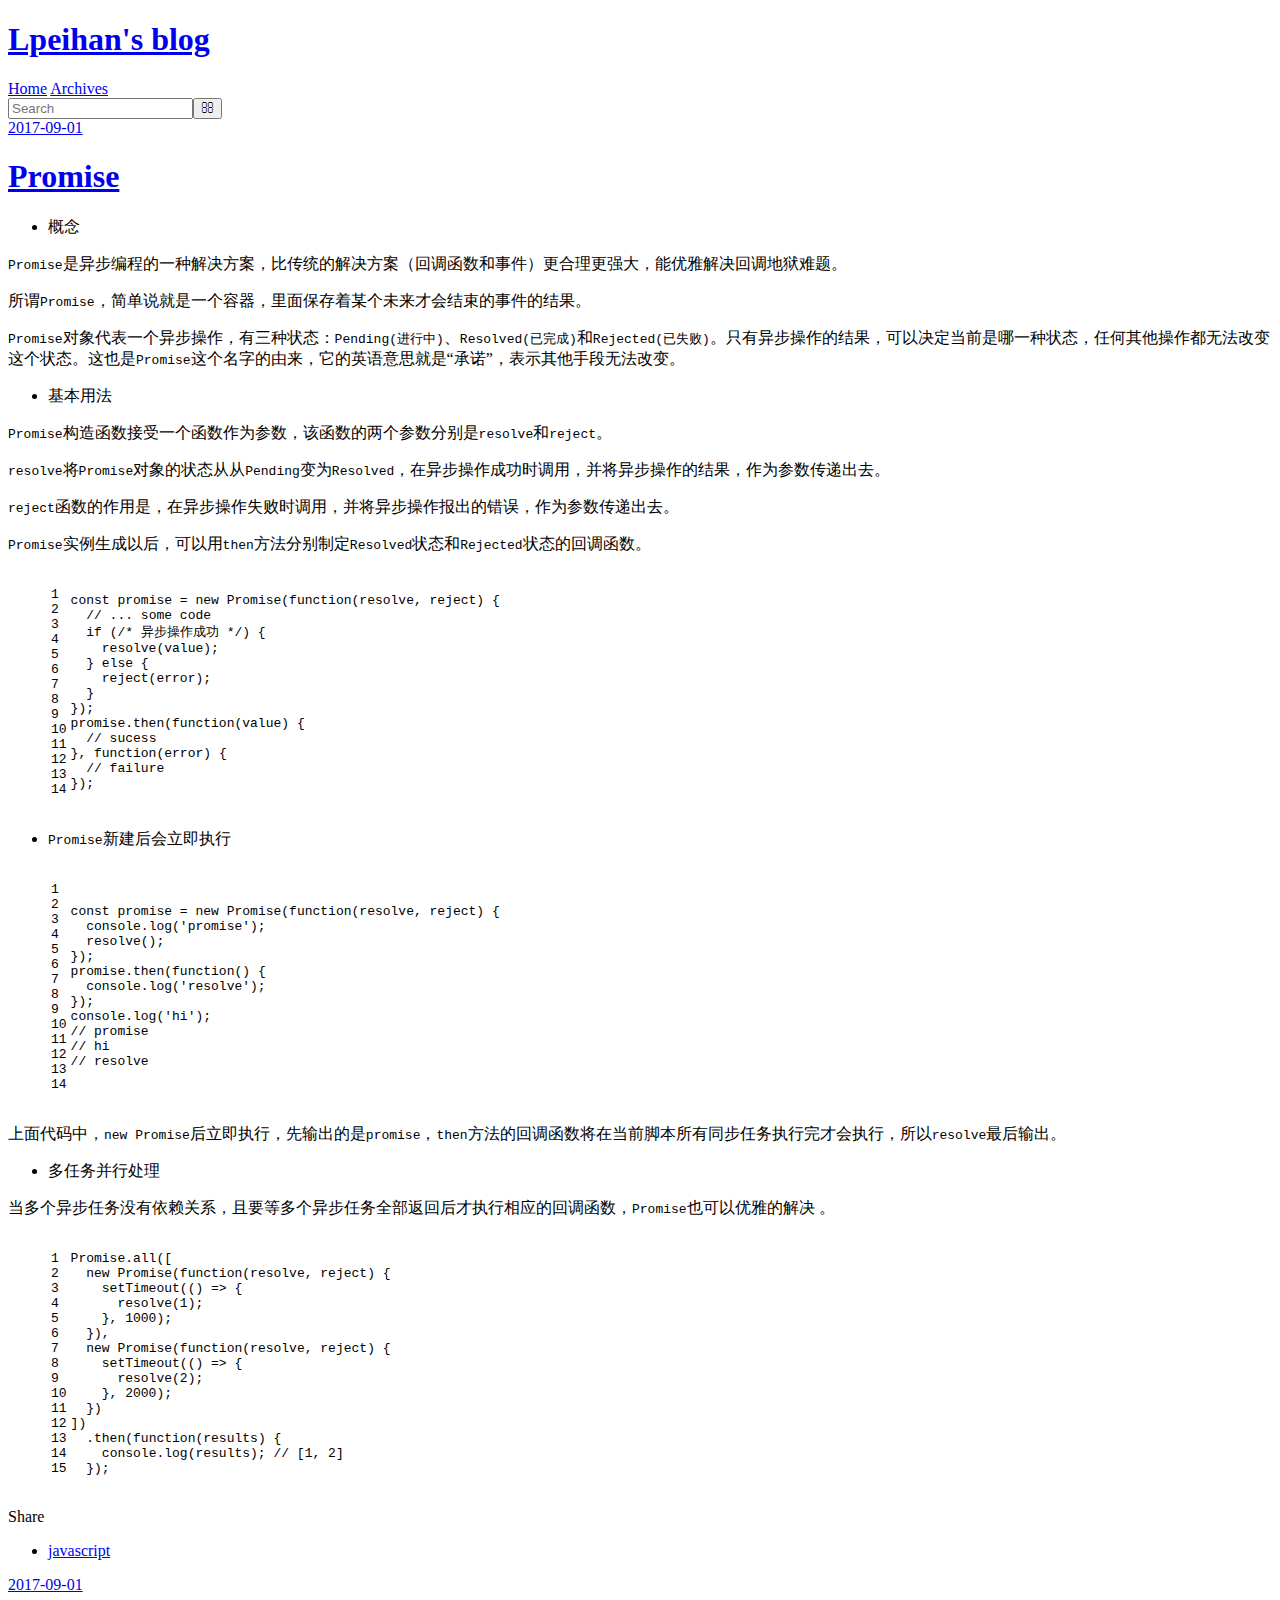
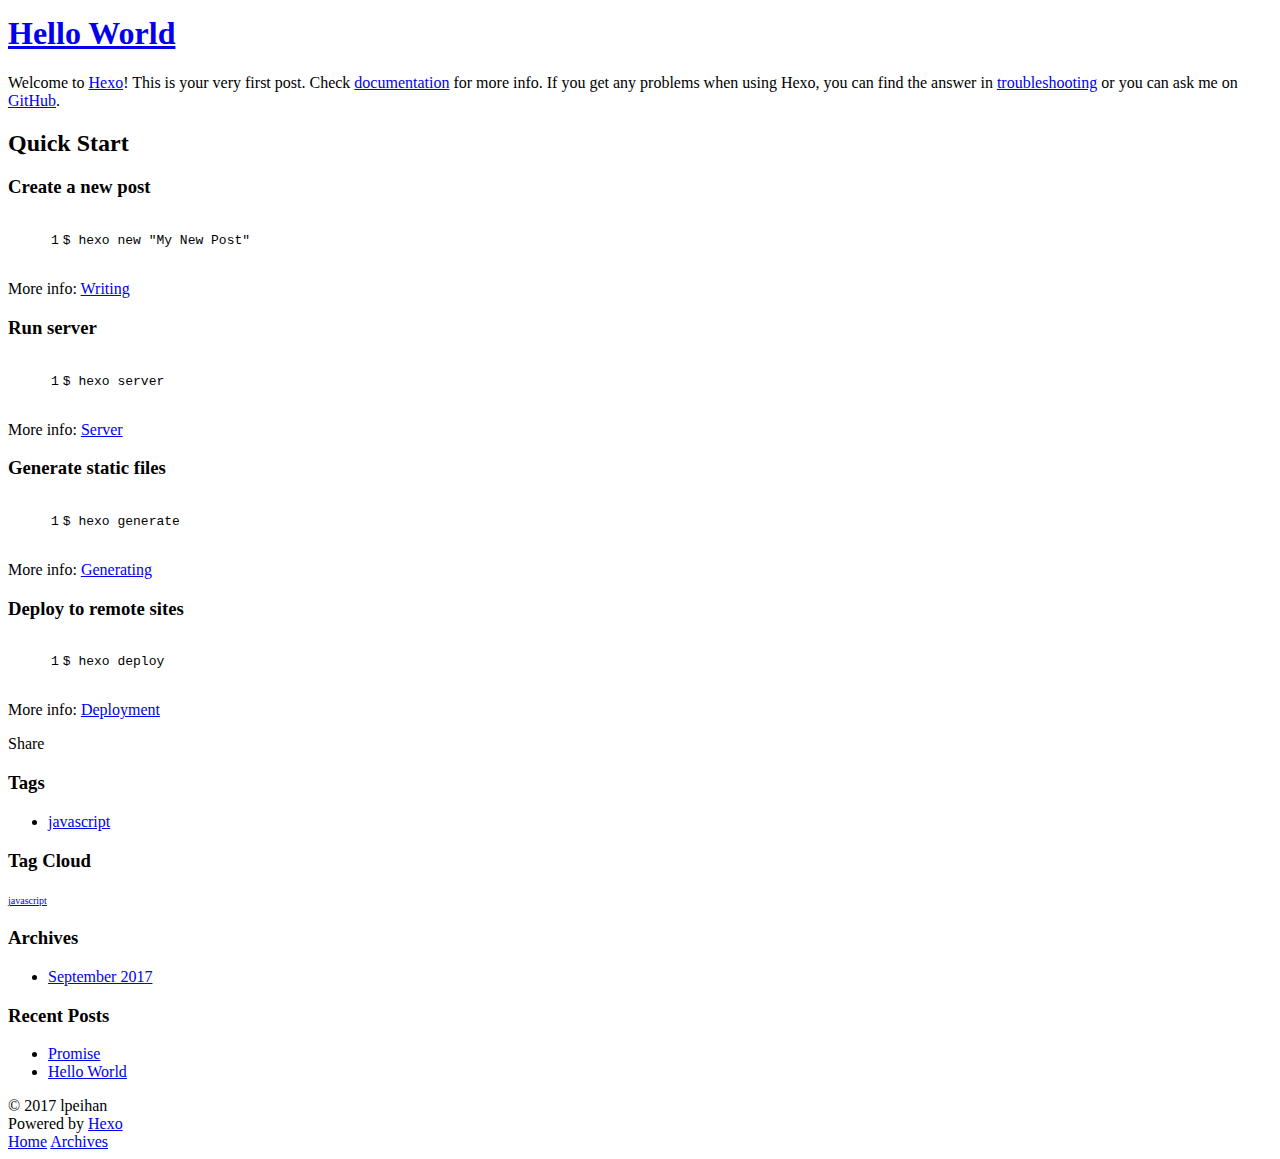
==== index.html @ 8b5da682 "Site updated: 2017-09-01 10:04:46" ====
<!DOCTYPE html>
<html>
<head>
  <meta charset="utf-8">
  
  <title>Lpeihan&#39;s blog</title>
  <meta name="viewport" content="width=device-width, initial-scale=1, maximum-scale=1">
  <meta property="og:type" content="website">
<meta property="og:title" content="Lpeihan&#39;s blog">
<meta property="og:url" content="http://lpeihan.top/index.html">
<meta property="og:site_name" content="Lpeihan&#39;s blog">
<meta name="twitter:card" content="summary">
<meta name="twitter:title" content="Lpeihan&#39;s blog">
  
    <link rel="alternate" href="/atom.xml" title="Lpeihan&#39;s blog" type="application/atom+xml">
  
  
    <link rel="icon" href="/favicon.png">
  
  
    <link href="//fonts.googleapis.com/css?family=Source+Code+Pro" rel="stylesheet" type="text/css">
  
  <link rel="stylesheet" href="/css/style.css">
  

</head>

<body>
  <div id="container">
    <div id="wrap">
      <header id="header">
  <div id="banner"></div>
  <div id="header-outer" class="outer">
    <div id="header-title" class="inner">
      <h1 id="logo-wrap">
        <a href="/" id="logo">Lpeihan&#39;s blog</a>
      </h1>
      
    </div>
    <div id="header-inner" class="inner">
      <nav id="main-nav">
        <a id="main-nav-toggle" class="nav-icon"></a>
        
          <a class="main-nav-link" href="/">Home</a>
        
          <a class="main-nav-link" href="/archives">Archives</a>
        
      </nav>
      <nav id="sub-nav">
        
          <a id="nav-rss-link" class="nav-icon" href="/atom.xml" title="RSS Feed"></a>
        
        <a id="nav-search-btn" class="nav-icon" title="Search"></a>
      </nav>
      <div id="search-form-wrap">
        <form action="//google.com/search" method="get" accept-charset="UTF-8" class="search-form"><input type="search" name="q" class="search-form-input" placeholder="Search"><button type="submit" class="search-form-submit">&#xF002;</button><input type="hidden" name="sitesearch" value="http://lpeihan.top"></form>
      </div>
    </div>
  </div>
</header>
      <div class="outer">
        <section id="main">
  
    <article id="post-Promise" class="article article-type-post" itemscope itemprop="blogPost">
  <div class="article-meta">
    <a href="/2017/09/01/Promise/" class="article-date">
  <time datetime="2017-09-01T01:51:34.000Z" itemprop="datePublished">2017-09-01</time>
</a>
    
  </div>
  <div class="article-inner">
    
    
      <header class="article-header">
        
  
    <h1 itemprop="name">
      <a class="article-title" href="/2017/09/01/Promise/">Promise</a>
    </h1>
  

      </header>
    
    <div class="article-entry" itemprop="articleBody">
      
        <ul>
<li>概念</li>
</ul>
<p><code>Promise</code>是异步编程的一种解决方案，比传统的解决方案（回调函数和事件）更合理更强大，能优雅解决回调地狱难题。</p>
<p>所谓<code>Promise</code>，简单说就是一个容器，里面保存着某个未来才会结束的事件的结果。</p>
<p><code>Promise</code>对象代表一个异步操作，有三种状态：<code>Pending(进行中)</code>、<code>Resolved(已完成)</code>和<code>Rejected(已失败)</code>。只有异步操作的结果，可以决定当前是哪一种状态，任何其他操作都无法改变这个状态。这也是<code>Promise</code>这个名字的由来，它的英语意思就是“承诺”，表示其他手段无法改变。 </p>
<ul>
<li>基本用法</li>
</ul>
<p><code>Promise</code>构造函数接受一个函数作为参数，该函数的两个参数分别是<code>resolve</code>和<code>reject</code>。</p>
<p><code>resolve</code>将<code>Promise</code>对象的状态从从<code>Pending</code>变为<code>Resolved</code>，在异步操作成功时调用，并将异步操作的结果，作为参数传递出去。</p>
<p><code>reject</code>函数的作用是，在异步操作失败时调用，并将异步操作报出的错误，作为参数传递出去。</p>
<p><code>Promise</code>实例生成以后，可以用<code>then</code>方法分别制定<code>Resolved</code>状态和<code>Rejected</code>状态的回调函数。</p>
<figure class="highlight javascript"><table><tr><td class="gutter"><pre><div class="line">1</div><div class="line">2</div><div class="line">3</div><div class="line">4</div><div class="line">5</div><div class="line">6</div><div class="line">7</div><div class="line">8</div><div class="line">9</div><div class="line">10</div><div class="line">11</div><div class="line">12</div><div class="line">13</div><div class="line">14</div></pre></td><td class="code"><pre><div class="line"><span class="keyword">const</span> promise = <span class="keyword">new</span> <span class="built_in">Promise</span>(<span class="function"><span class="keyword">function</span>(<span class="params">resolve, reject</span>) </span>&#123;</div><div class="line">  <span class="comment">// ... some code</span></div><div class="line">  <span class="keyword">if</span> (<span class="comment">/* 异步操作成功 */</span>) &#123;</div><div class="line">    resolve(value);</div><div class="line">  &#125; <span class="keyword">else</span> &#123;</div><div class="line">    reject(error);</div><div class="line">  &#125;</div><div class="line">&#125;);</div><div class="line"></div><div class="line">promise.then(<span class="function"><span class="keyword">function</span>(<span class="params">value</span>) </span>&#123;</div><div class="line">  <span class="comment">// sucess</span></div><div class="line">&#125;, <span class="function"><span class="keyword">function</span>(<span class="params">error</span>) </span>&#123;</div><div class="line">  <span class="comment">// failure</span></div><div class="line">&#125;);</div></pre></td></tr></table></figure>
<ul>
<li><code>Promise</code>新建后会立即执行</li>
</ul>
<figure class="highlight javascript"><table><tr><td class="gutter"><pre><div class="line">1</div><div class="line">2</div><div class="line">3</div><div class="line">4</div><div class="line">5</div><div class="line">6</div><div class="line">7</div><div class="line">8</div><div class="line">9</div><div class="line">10</div><div class="line">11</div><div class="line">12</div><div class="line">13</div><div class="line">14</div></pre></td><td class="code"><pre><div class="line"><span class="keyword">const</span> promise = <span class="keyword">new</span> <span class="built_in">Promise</span>(<span class="function"><span class="keyword">function</span>(<span class="params">resolve, reject</span>) </span>&#123;</div><div class="line">  <span class="built_in">console</span>.log(<span class="string">'promise'</span>);</div><div class="line">  resolve();</div><div class="line">&#125;);</div><div class="line"></div><div class="line">promise.then(<span class="function"><span class="keyword">function</span>(<span class="params"></span>) </span>&#123;</div><div class="line">  <span class="built_in">console</span>.log(<span class="string">'resolve'</span>);</div><div class="line">&#125;);</div><div class="line"></div><div class="line"><span class="built_in">console</span>.log(<span class="string">'hi'</span>);</div><div class="line"></div><div class="line"><span class="comment">// promise</span></div><div class="line"><span class="comment">// hi</span></div><div class="line"><span class="comment">// resolve</span></div></pre></td></tr></table></figure>
<p>上面代码中，<code>new Promise</code>后立即执行，先输出的是<code>promise</code>，<code>then</code>方法的回调函数将在当前脚本所有同步任务执行完才会执行，所以<code>resolve</code>最后输出。</p>
<ul>
<li>多任务并行处理</li>
</ul>
<p>当多个异步任务没有依赖关系，且要等多个异步任务全部返回后才执行相应的回调函数，<code>Promise</code>也可以优雅的解决 。</p>
<figure class="highlight javascript"><table><tr><td class="gutter"><pre><div class="line">1</div><div class="line">2</div><div class="line">3</div><div class="line">4</div><div class="line">5</div><div class="line">6</div><div class="line">7</div><div class="line">8</div><div class="line">9</div><div class="line">10</div><div class="line">11</div><div class="line">12</div><div class="line">13</div><div class="line">14</div><div class="line">15</div></pre></td><td class="code"><pre><div class="line"><span class="built_in">Promise</span>.all([</div><div class="line">  <span class="keyword">new</span> <span class="built_in">Promise</span>(<span class="function"><span class="keyword">function</span>(<span class="params">resolve, reject</span>) </span>&#123;</div><div class="line">    setTimeout(<span class="function"><span class="params">()</span> =&gt;</span> &#123;</div><div class="line">      resolve(<span class="number">1</span>);</div><div class="line">    &#125;, <span class="number">1000</span>);</div><div class="line">  &#125;),</div><div class="line">  <span class="keyword">new</span> <span class="built_in">Promise</span>(<span class="function"><span class="keyword">function</span>(<span class="params">resolve, reject</span>) </span>&#123;</div><div class="line">    setTimeout(<span class="function"><span class="params">()</span> =&gt;</span> &#123;</div><div class="line">      resolve(<span class="number">2</span>);</div><div class="line">    &#125;, <span class="number">2000</span>);</div><div class="line">  &#125;)</div><div class="line">])</div><div class="line">  .then(<span class="function"><span class="keyword">function</span>(<span class="params">results</span>) </span>&#123;</div><div class="line">    <span class="built_in">console</span>.log(results); <span class="comment">// [1, 2]</span></div><div class="line">  &#125;);</div></pre></td></tr></table></figure>

      
    </div>
    <footer class="article-footer">
      <a data-url="http://lpeihan.top/2017/09/01/Promise/" data-id="cj718l3vj0000c8vjpnjjndid" class="article-share-link">Share</a>
      
      
  <ul class="article-tag-list"><li class="article-tag-list-item"><a class="article-tag-list-link" href="/tags/javascript/">javascript</a></li></ul>

    </footer>
  </div>
  
</article>


  
    <article id="post-hello-world" class="article article-type-post" itemscope itemprop="blogPost">
  <div class="article-meta">
    <a href="/2017/09/01/hello-world/" class="article-date">
  <time datetime="2017-09-01T01:36:19.584Z" itemprop="datePublished">2017-09-01</time>
</a>
    
  </div>
  <div class="article-inner">
    
    
      <header class="article-header">
        
  
    <h1 itemprop="name">
      <a class="article-title" href="/2017/09/01/hello-world/">Hello World</a>
    </h1>
  

      </header>
    
    <div class="article-entry" itemprop="articleBody">
      
        <p>Welcome to <a href="https://hexo.io/" target="_blank" rel="external">Hexo</a>! This is your very first post. Check <a href="https://hexo.io/docs/" target="_blank" rel="external">documentation</a> for more info. If you get any problems when using Hexo, you can find the answer in <a href="https://hexo.io/docs/troubleshooting.html" target="_blank" rel="external">troubleshooting</a> or you can ask me on <a href="https://github.com/hexojs/hexo/issues" target="_blank" rel="external">GitHub</a>.</p>
<h2 id="Quick-Start"><a href="#Quick-Start" class="headerlink" title="Quick Start"></a>Quick Start</h2><h3 id="Create-a-new-post"><a href="#Create-a-new-post" class="headerlink" title="Create a new post"></a>Create a new post</h3><figure class="highlight bash"><table><tr><td class="gutter"><pre><div class="line">1</div></pre></td><td class="code"><pre><div class="line">$ hexo new <span class="string">"My New Post"</span></div></pre></td></tr></table></figure>
<p>More info: <a href="https://hexo.io/docs/writing.html" target="_blank" rel="external">Writing</a></p>
<h3 id="Run-server"><a href="#Run-server" class="headerlink" title="Run server"></a>Run server</h3><figure class="highlight bash"><table><tr><td class="gutter"><pre><div class="line">1</div></pre></td><td class="code"><pre><div class="line">$ hexo server</div></pre></td></tr></table></figure>
<p>More info: <a href="https://hexo.io/docs/server.html" target="_blank" rel="external">Server</a></p>
<h3 id="Generate-static-files"><a href="#Generate-static-files" class="headerlink" title="Generate static files"></a>Generate static files</h3><figure class="highlight bash"><table><tr><td class="gutter"><pre><div class="line">1</div></pre></td><td class="code"><pre><div class="line">$ hexo generate</div></pre></td></tr></table></figure>
<p>More info: <a href="https://hexo.io/docs/generating.html" target="_blank" rel="external">Generating</a></p>
<h3 id="Deploy-to-remote-sites"><a href="#Deploy-to-remote-sites" class="headerlink" title="Deploy to remote sites"></a>Deploy to remote sites</h3><figure class="highlight bash"><table><tr><td class="gutter"><pre><div class="line">1</div></pre></td><td class="code"><pre><div class="line">$ hexo deploy</div></pre></td></tr></table></figure>
<p>More info: <a href="https://hexo.io/docs/deployment.html" target="_blank" rel="external">Deployment</a></p>

      
    </div>
    <footer class="article-footer">
      <a data-url="http://lpeihan.top/2017/09/01/hello-world/" data-id="cj718l3vr0001c8vjlvtjrugl" class="article-share-link">Share</a>
      
      
    </footer>
  </div>
  
</article>


  

</section>
        
          <aside id="sidebar">
  
    

  
    
  <div class="widget-wrap">
    <h3 class="widget-title">Tags</h3>
    <div class="widget">
      <ul class="tag-list"><li class="tag-list-item"><a class="tag-list-link" href="/tags/javascript/">javascript</a></li></ul>
    </div>
  </div>


  
    
  <div class="widget-wrap">
    <h3 class="widget-title">Tag Cloud</h3>
    <div class="widget tagcloud">
      <a href="/tags/javascript/" style="font-size: 10px;">javascript</a>
    </div>
  </div>

  
    
  <div class="widget-wrap">
    <h3 class="widget-title">Archives</h3>
    <div class="widget">
      <ul class="archive-list"><li class="archive-list-item"><a class="archive-list-link" href="/archives/2017/09/">September 2017</a></li></ul>
    </div>
  </div>


  
    
  <div class="widget-wrap">
    <h3 class="widget-title">Recent Posts</h3>
    <div class="widget">
      <ul>
        
          <li>
            <a href="/2017/09/01/Promise/">Promise</a>
          </li>
        
          <li>
            <a href="/2017/09/01/hello-world/">Hello World</a>
          </li>
        
      </ul>
    </div>
  </div>

  
</aside>
        
      </div>
      <footer id="footer">
  
  <div class="outer">
    <div id="footer-info" class="inner">
      &copy; 2017 lpeihan<br>
      Powered by <a href="http://hexo.io/" target="_blank">Hexo</a>
    </div>
  </div>
</footer>
    </div>
    <nav id="mobile-nav">
  
    <a href="/" class="mobile-nav-link">Home</a>
  
    <a href="/archives" class="mobile-nav-link">Archives</a>
  
</nav>
    

<script src="//ajax.googleapis.com/ajax/libs/jquery/2.0.3/jquery.min.js"></script>


  <link rel="stylesheet" href="/fancybox/jquery.fancybox.css">
  <script src="/fancybox/jquery.fancybox.pack.js"></script>


<script src="/js/script.js"></script>

  </div>
</body>
</html>
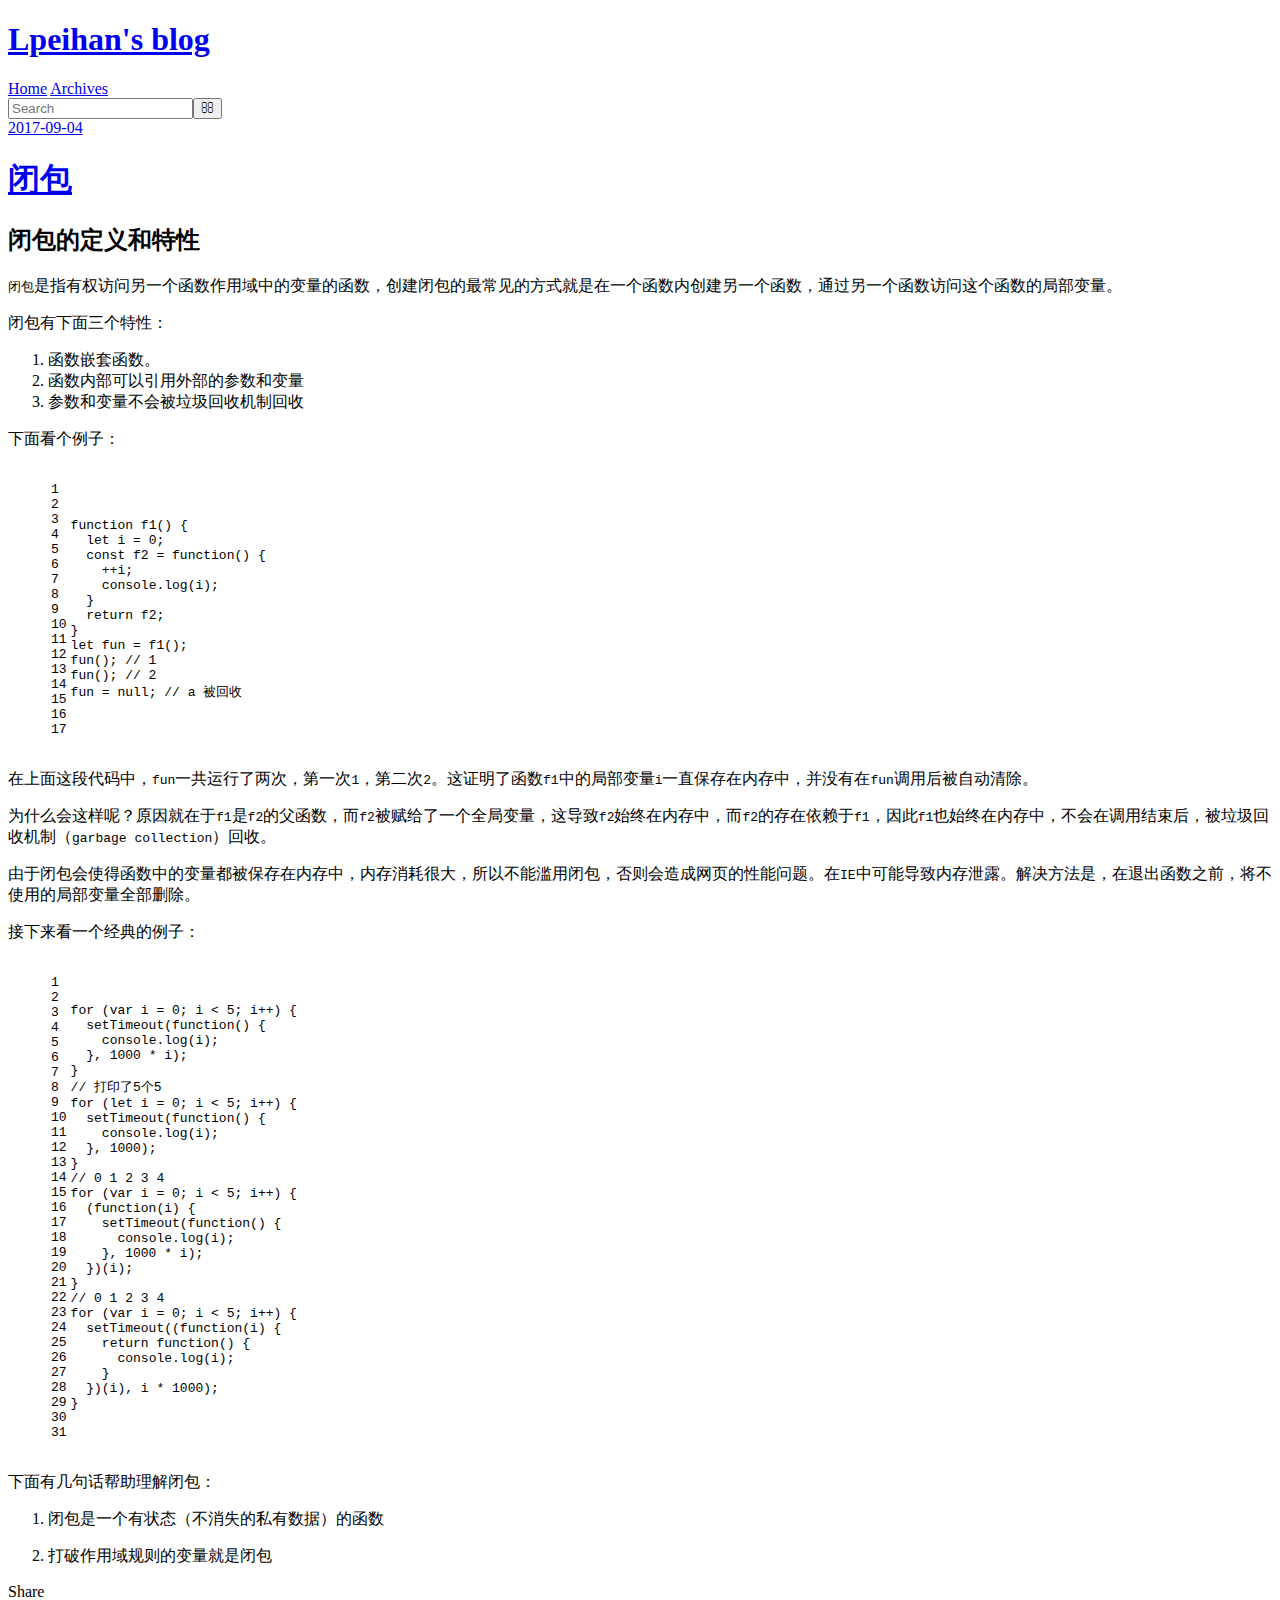
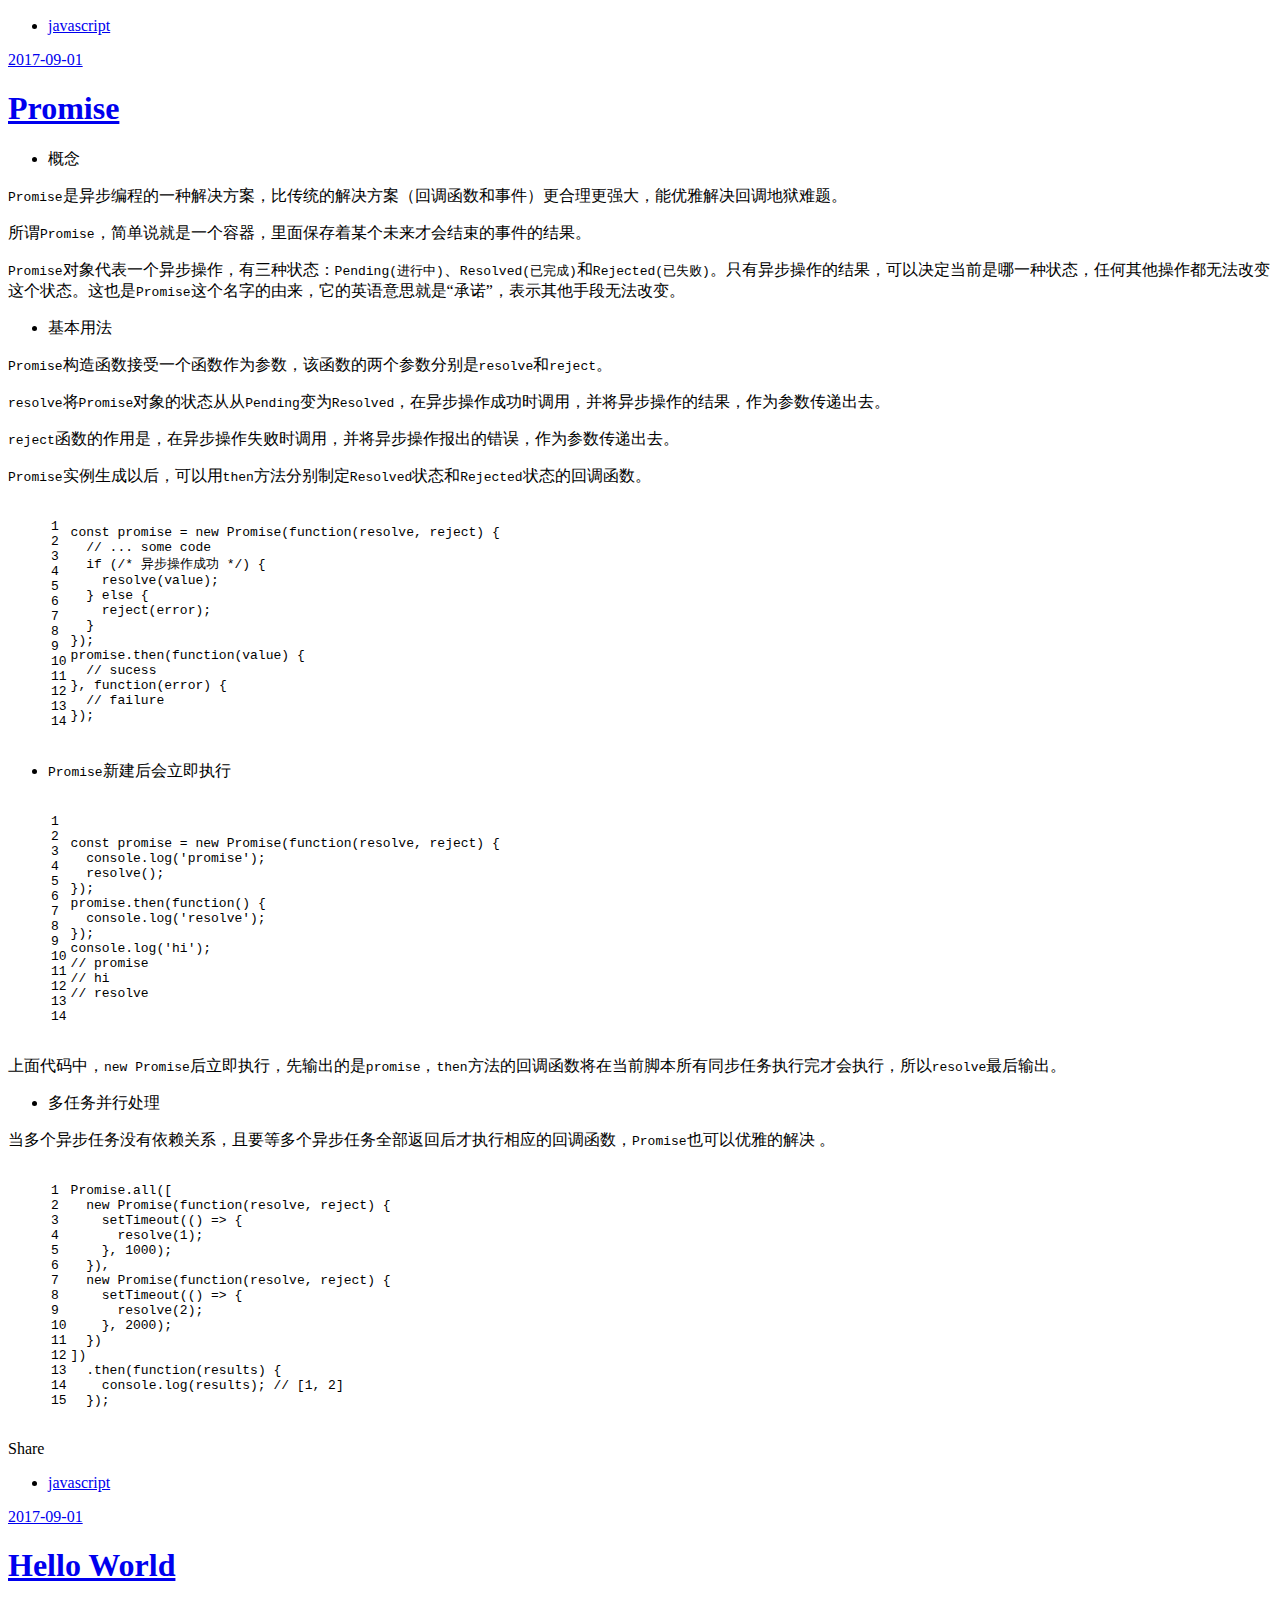
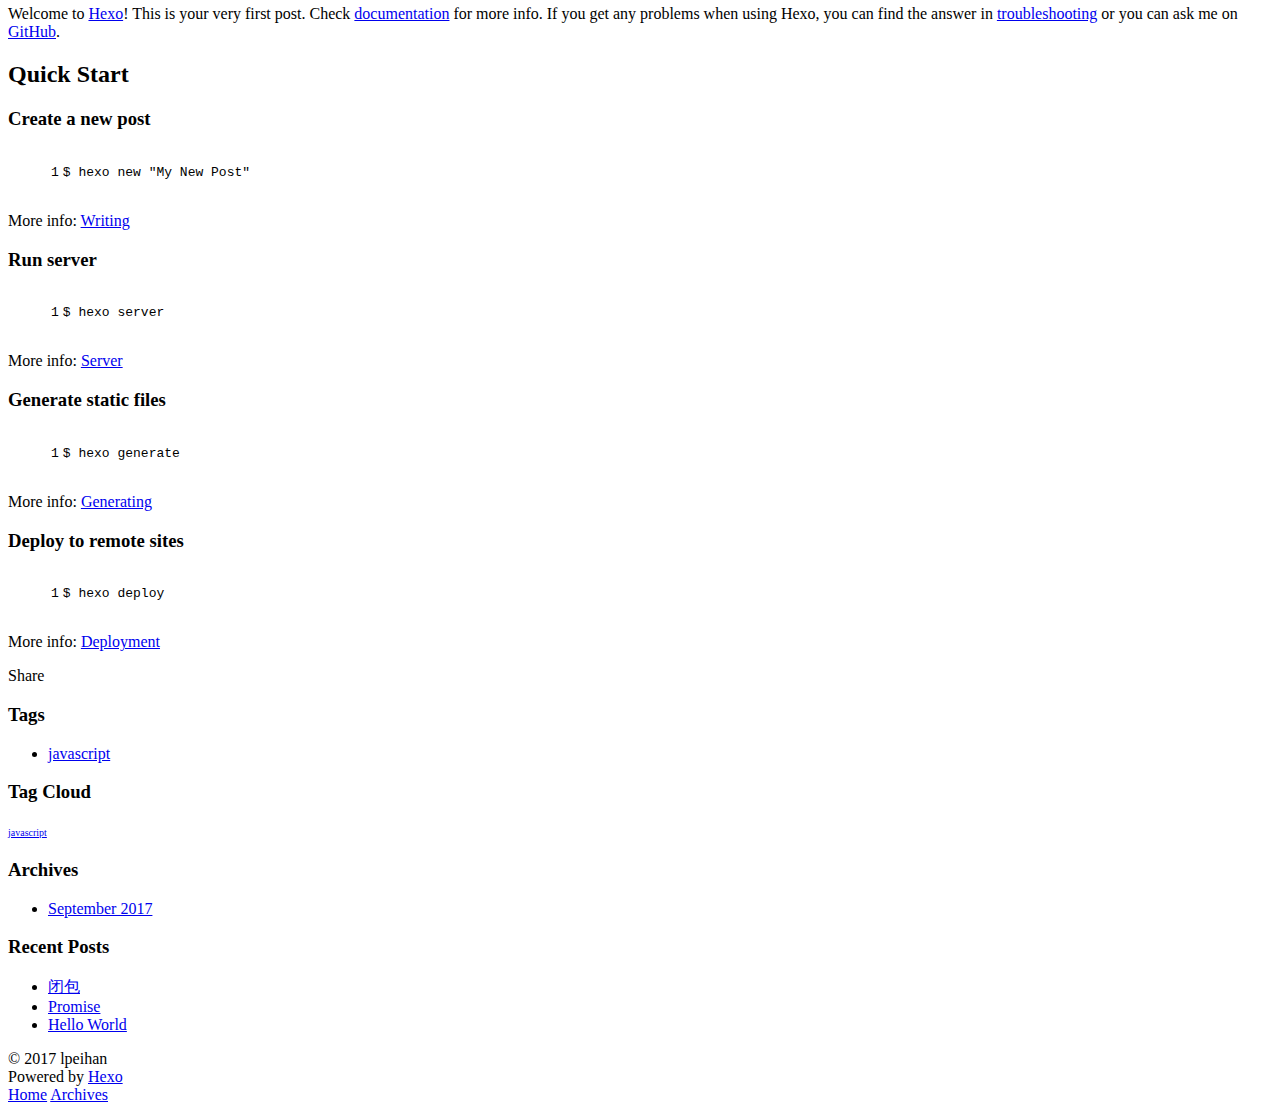
==== commit 555ebff2: "Site updated: 2017-09-04 23:09:39" ====
--- a/index.html
+++ b/index.html
@@ -60,6 +60,65 @@
 </header>
       <div class="outer">
         <section id="main">
+  
+    <article id="post-闭包" class="article article-type-post" itemscope itemprop="blogPost">
+  <div class="article-meta">
+    <a href="/2017/09/04/闭包/" class="article-date">
+  <time datetime="2017-09-04T15:07:13.000Z" itemprop="datePublished">2017-09-04</time>
+</a>
+    
+  </div>
+  <div class="article-inner">
+    
+    
+      <header class="article-header">
+        
+  
+    <h1 itemprop="name">
+      <a class="article-title" href="/2017/09/04/闭包/">闭包</a>
+    </h1>
+  
+
+      </header>
+    
+    <div class="article-entry" itemprop="articleBody">
+      
+        <h2 id="闭包的定义和特性"><a href="#闭包的定义和特性" class="headerlink" title="闭包的定义和特性"></a>闭包的定义和特性</h2><p><code>闭包</code>是指有权访问另一个函数作用域中的变量的函数，创建闭包的最常见的方式就是在一个函数内创建另一个函数，通过另一个函数访问这个函数的局部变量。</p>
+<p>闭包有下面三个特性：</p>
+<ol>
+<li>函数嵌套函数。</li>
+<li>函数内部可以引用外部的参数和变量</li>
+<li>参数和变量不会被垃圾回收机制回收</li>
+</ol>
+<p>下面看个例子：</p>
+<figure class="highlight javascript"><table><tr><td class="gutter"><pre><div class="line">1</div><div class="line">2</div><div class="line">3</div><div class="line">4</div><div class="line">5</div><div class="line">6</div><div class="line">7</div><div class="line">8</div><div class="line">9</div><div class="line">10</div><div class="line">11</div><div class="line">12</div><div class="line">13</div><div class="line">14</div><div class="line">15</div><div class="line">16</div><div class="line">17</div></pre></td><td class="code"><pre><div class="line"><span class="function"><span class="keyword">function</span> <span class="title">f1</span>(<span class="params"></span>) </span>&#123;</div><div class="line">  <span class="keyword">let</span> i = <span class="number">0</span>;</div><div class="line"></div><div class="line">  <span class="keyword">const</span> f2 = <span class="function"><span class="keyword">function</span>(<span class="params"></span>) </span>&#123;</div><div class="line">    ++i;</div><div class="line">    <span class="built_in">console</span>.log(i);</div><div class="line">  &#125;</div><div class="line"></div><div class="line">  <span class="keyword">return</span> f2;</div><div class="line">&#125;</div><div class="line"></div><div class="line"><span class="keyword">let</span> fun = f1();</div><div class="line"></div><div class="line">fun(); <span class="comment">// 1</span></div><div class="line">fun(); <span class="comment">// 2</span></div><div class="line"></div><div class="line">fun = <span class="literal">null</span>; <span class="comment">// a 被回收</span></div></pre></td></tr></table></figure>
+<p>在上面这段代码中，<code>fun</code>一共运行了两次，第一次<code>1</code>，第二次<code>2</code>。这证明了函数<code>f1</code>中的局部变量<code>i</code>一直保存在内存中，并没有在<code>fun</code>调用后被自动清除。</p>
+<p>为什么会这样呢？原因就在于<code>f1</code>是<code>f2</code>的父函数，而<code>f2</code>被赋给了一个全局变量，这导致<code>f2</code>始终在内存中，而<code>f2</code>的存在依赖于<code>f1</code>，因此<code>f1</code>也始终在内存中，不会在调用结束后，被垃圾回收机制（<code>garbage collection</code>）回收。</p>
+<p>由于闭包会使得函数中的变量都被保存在内存中，内存消耗很大，所以不能滥用闭包，否则会造成网页的性能问题。在<code>IE</code>中可能导致内存泄露。解决方法是，在退出函数之前，将不使用的局部变量全部删除。</p>
+<p>接下来看一个经典的例子：</p>
+<figure class="highlight javascript"><table><tr><td class="gutter"><pre><div class="line">1</div><div class="line">2</div><div class="line">3</div><div class="line">4</div><div class="line">5</div><div class="line">6</div><div class="line">7</div><div class="line">8</div><div class="line">9</div><div class="line">10</div><div class="line">11</div><div class="line">12</div><div class="line">13</div><div class="line">14</div><div class="line">15</div><div class="line">16</div><div class="line">17</div><div class="line">18</div><div class="line">19</div><div class="line">20</div><div class="line">21</div><div class="line">22</div><div class="line">23</div><div class="line">24</div><div class="line">25</div><div class="line">26</div><div class="line">27</div><div class="line">28</div><div class="line">29</div><div class="line">30</div><div class="line">31</div></pre></td><td class="code"><pre><div class="line"><span class="keyword">for</span> (<span class="keyword">var</span> i = <span class="number">0</span>; i &lt; <span class="number">5</span>; i++) &#123;</div><div class="line">  setTimeout(<span class="function"><span class="keyword">function</span>(<span class="params"></span>) </span>&#123;</div><div class="line">    <span class="built_in">console</span>.log(i);  </div><div class="line">  &#125;, <span class="number">1000</span> * i);</div><div class="line">&#125;</div><div class="line"><span class="comment">// 打印了5个5</span></div><div class="line"></div><div class="line"></div><div class="line"><span class="keyword">for</span> (<span class="keyword">let</span> i = <span class="number">0</span>; i &lt; <span class="number">5</span>; i++) &#123;</div><div class="line">  setTimeout(<span class="function"><span class="keyword">function</span>(<span class="params"></span>) </span>&#123;</div><div class="line">    <span class="built_in">console</span>.log(i);  </div><div class="line">  &#125;, <span class="number">1000</span>);</div><div class="line">&#125;</div><div class="line"><span class="comment">// 0 1 2 3 4</span></div><div class="line"></div><div class="line"><span class="keyword">for</span> (<span class="keyword">var</span> i = <span class="number">0</span>; i &lt; <span class="number">5</span>; i++) &#123;</div><div class="line">  (<span class="function"><span class="keyword">function</span>(<span class="params">i</span>) </span>&#123;</div><div class="line">    setTimeout(<span class="function"><span class="keyword">function</span>(<span class="params"></span>) </span>&#123;</div><div class="line">      <span class="built_in">console</span>.log(i);  </div><div class="line">    &#125;, <span class="number">1000</span> * i);</div><div class="line">  &#125;)(i);</div><div class="line">&#125;</div><div class="line"><span class="comment">// 0 1 2 3 4</span></div><div class="line"></div><div class="line"><span class="keyword">for</span> (<span class="keyword">var</span> i = <span class="number">0</span>; i &lt; <span class="number">5</span>; i++) &#123;</div><div class="line">  setTimeout((<span class="function"><span class="keyword">function</span>(<span class="params">i</span>) </span>&#123;</div><div class="line">    <span class="keyword">return</span> <span class="function"><span class="keyword">function</span>(<span class="params"></span>) </span>&#123;</div><div class="line">      <span class="built_in">console</span>.log(i);</div><div class="line">    &#125;</div><div class="line">  &#125;)(i), i * <span class="number">1000</span>);</div><div class="line">&#125;</div></pre></td></tr></table></figure>
+<p>下面有几句话帮助理解闭包：</p>
+<ol>
+<li><p>闭包是一个有状态（不消失的私有数据）的函数</p>
+</li>
+<li><p>打破作用域规则的变量就是闭包</p>
+</li>
+</ol>
+
+      
+    </div>
+    <footer class="article-footer">
+      <a data-url="http://lpeihan.top/2017/09/04/闭包/" data-id="cj76axz3x00038svjj3yytddw" class="article-share-link">Share</a>
+      
+      
+  <ul class="article-tag-list"><li class="article-tag-list-item"><a class="article-tag-list-link" href="/tags/javascript/">javascript</a></li></ul>
+
+    </footer>
+  </div>
+  
+</article>
+
+
   
     <article id="post-Promise" class="article article-type-post" itemscope itemprop="blogPost">
   <div class="article-meta">
@@ -111,7 +170,7 @@
       
     </div>
     <footer class="article-footer">
-      <a data-url="http://lpeihan.top/2017/09/01/Promise/" data-id="cj718l3vj0000c8vjpnjjndid" class="article-share-link">Share</a>
+      <a data-url="http://lpeihan.top/2017/09/01/Promise/" data-id="cj76axz2v00008svjexh4jkid" class="article-share-link">Share</a>
       
       
   <ul class="article-tag-list"><li class="article-tag-list-item"><a class="article-tag-list-link" href="/tags/javascript/">javascript</a></li></ul>
@@ -158,7 +217,7 @@
       
     </div>
     <footer class="article-footer">
-      <a data-url="http://lpeihan.top/2017/09/01/hello-world/" data-id="cj718l3vr0001c8vjlvtjrugl" class="article-share-link">Share</a>
+      <a data-url="http://lpeihan.top/2017/09/01/hello-world/" data-id="cj76axz3i00018svjq0m9bu3g" class="article-share-link">Share</a>
       
       
     </footer>
@@ -212,6 +271,10 @@
       <ul>
         
           <li>
+            <a href="/2017/09/04/闭包/">闭包</a>
+          </li>
+        
+          <li>
             <a href="/2017/09/01/Promise/">Promise</a>
           </li>
         
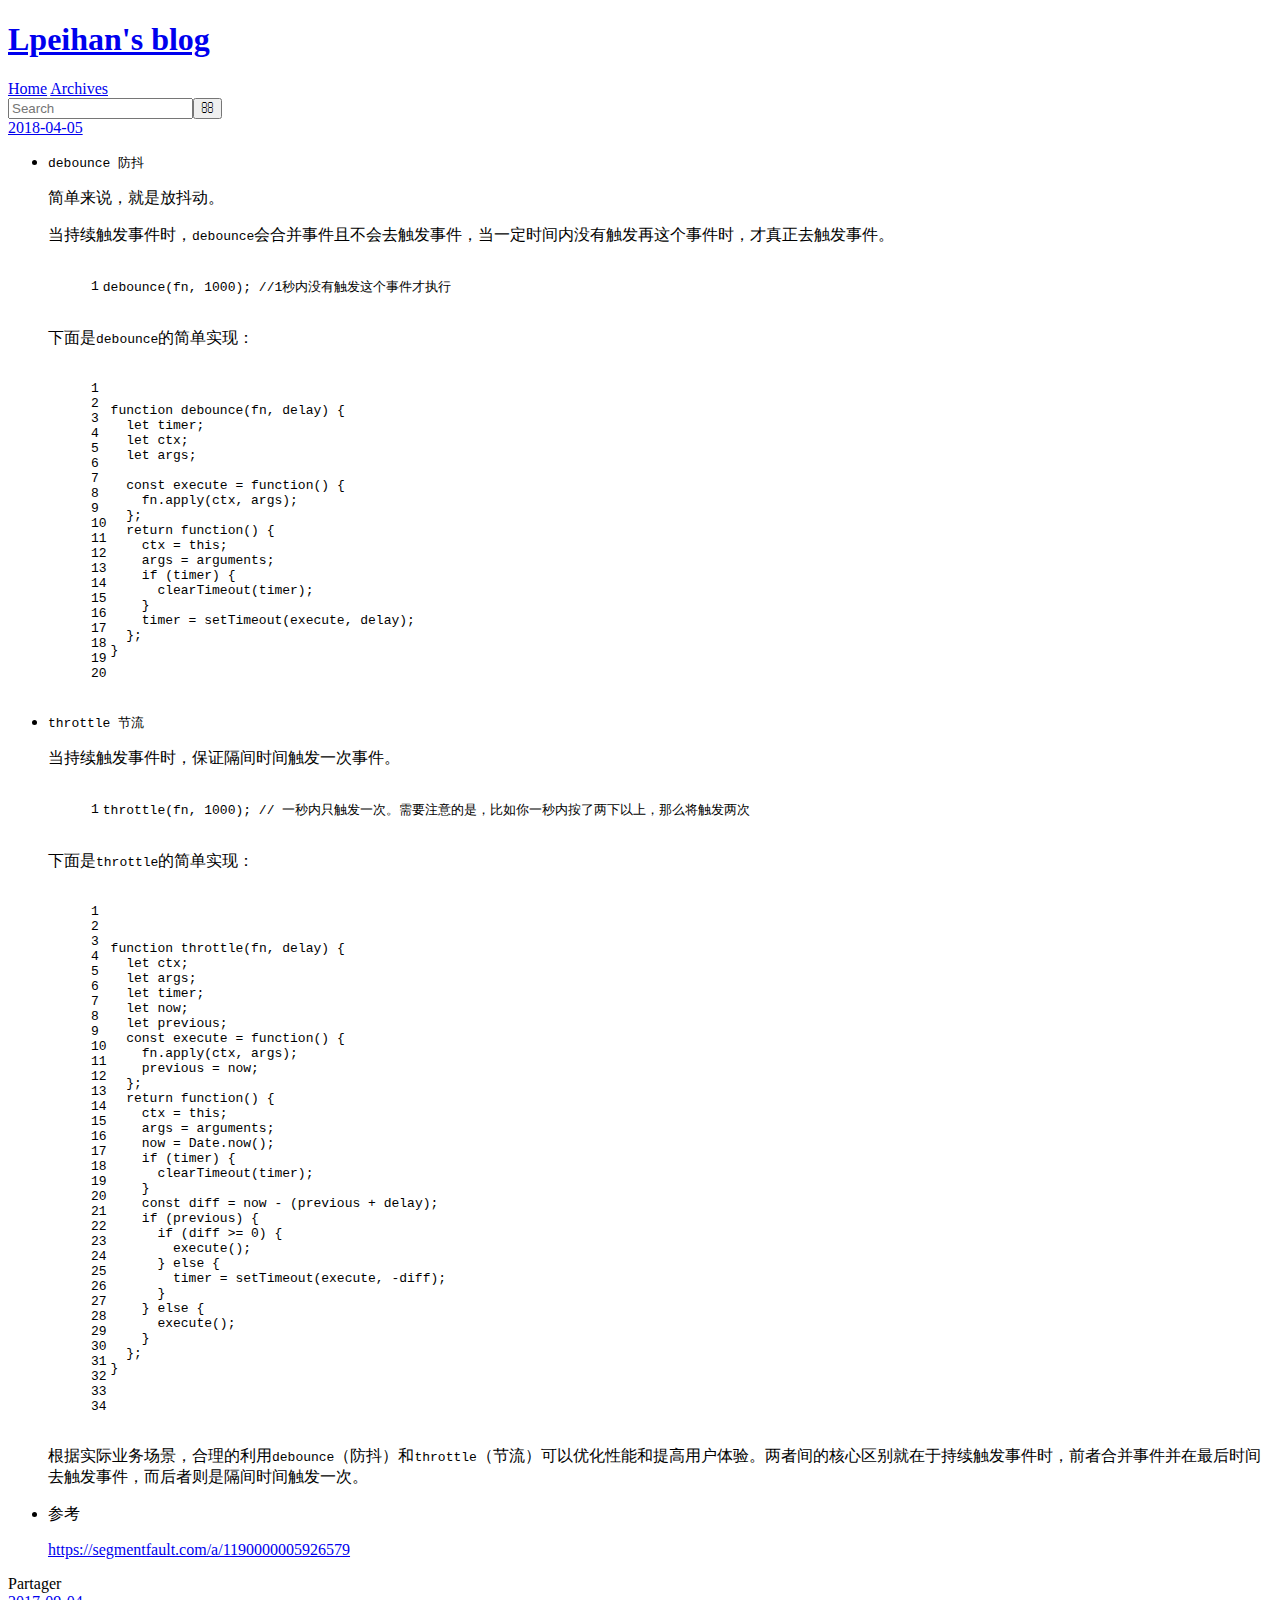
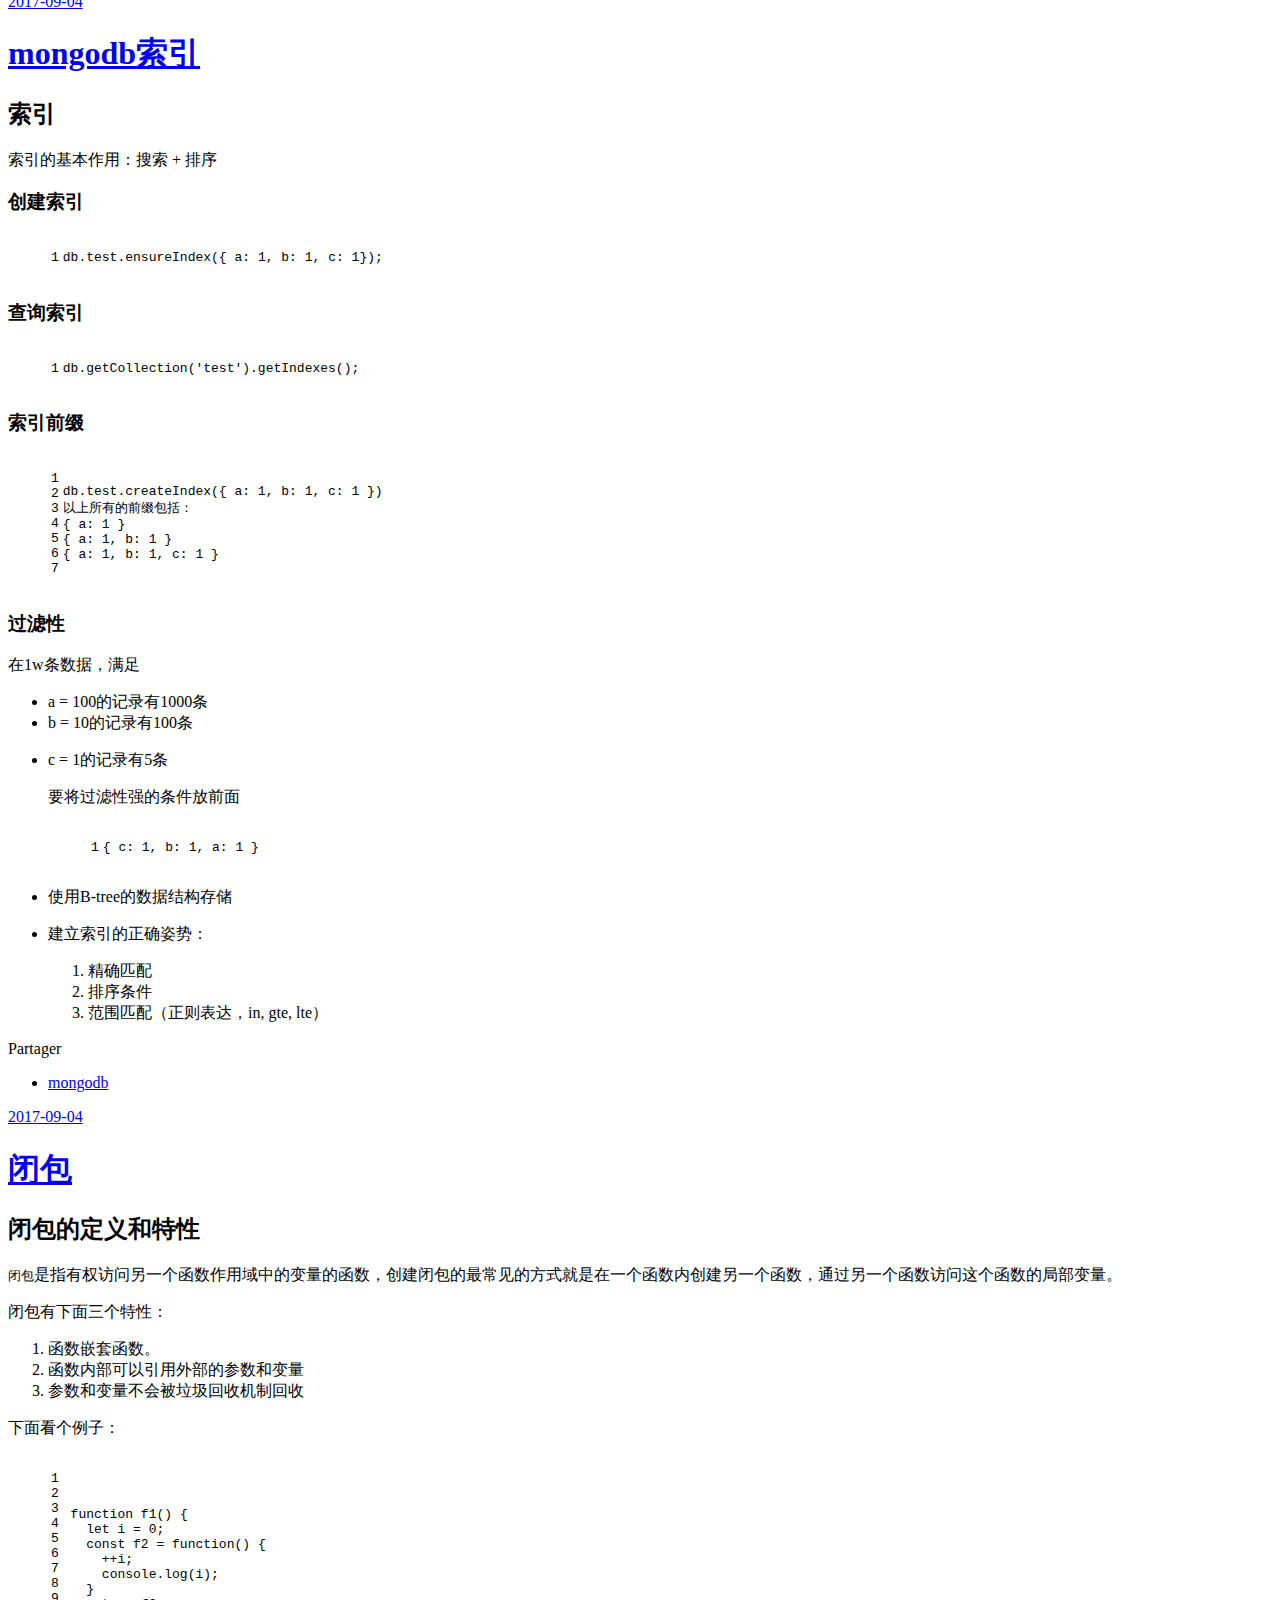
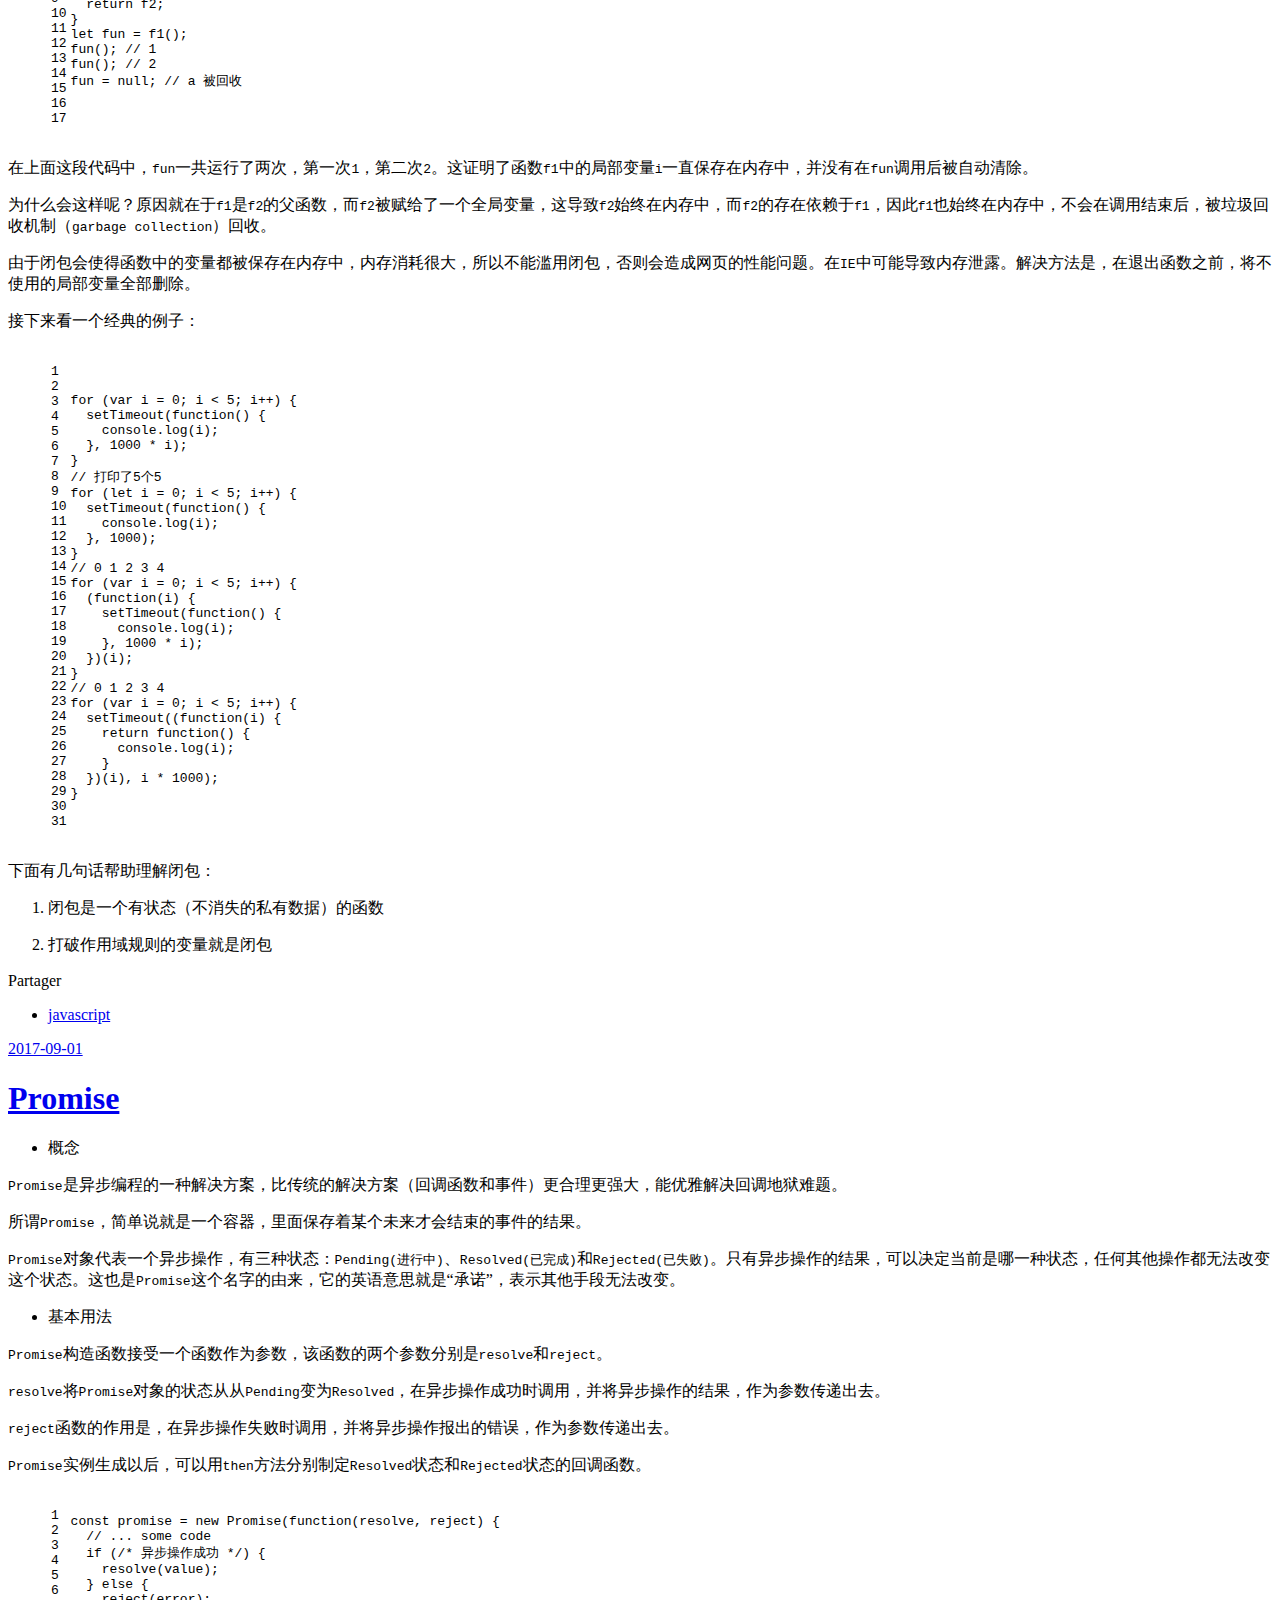
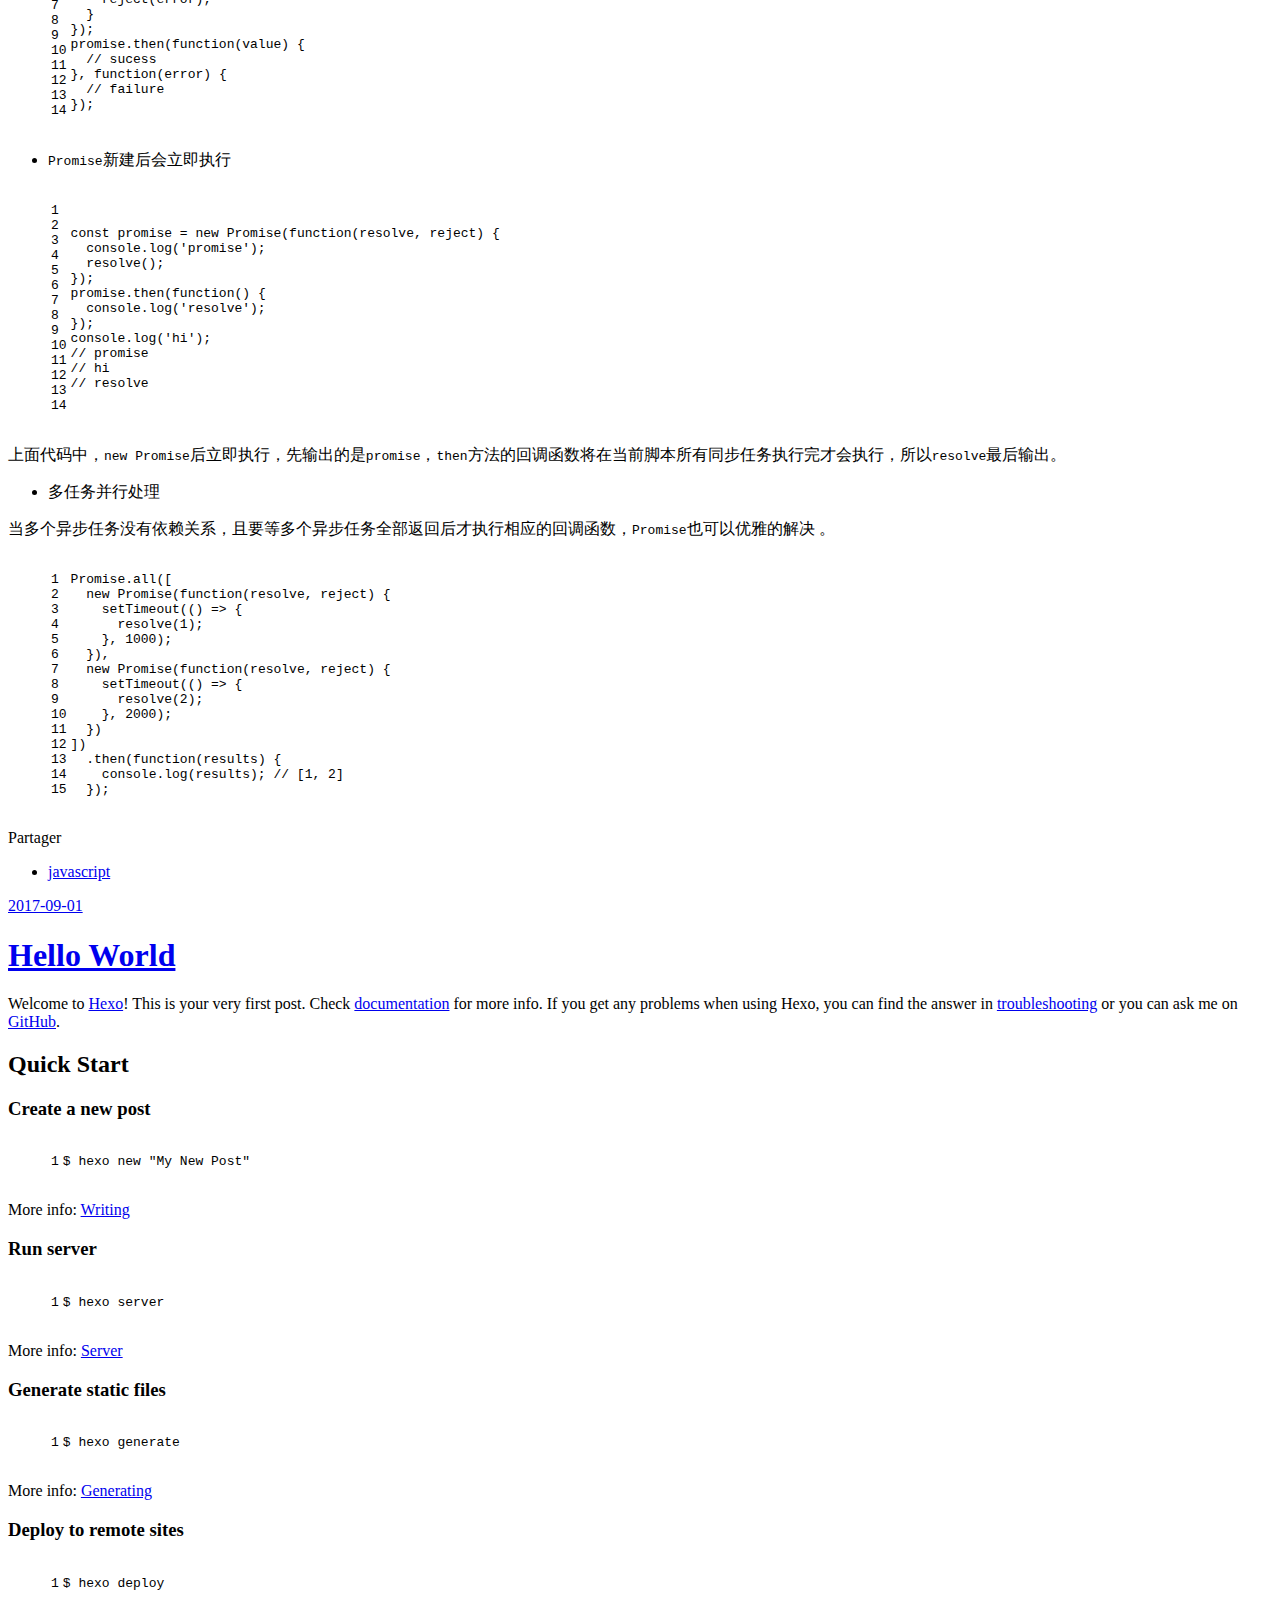
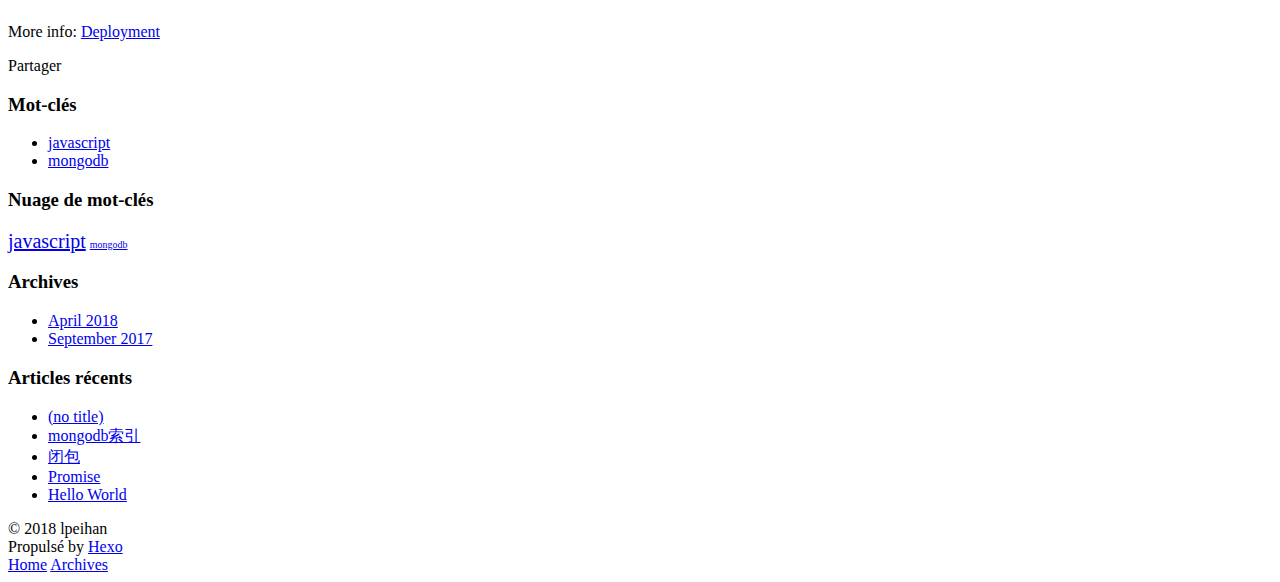
==== commit 10523ea8: "Site updated: 2018-04-05 12:50:49" ====
--- a/index.html
+++ b/index.html
@@ -48,9 +48,9 @@
       </nav>
       <nav id="sub-nav">
         
-          <a id="nav-rss-link" class="nav-icon" href="/atom.xml" title="RSS Feed"></a>
-        
-        <a id="nav-search-btn" class="nav-icon" title="Search"></a>
+          <a id="nav-rss-link" class="nav-icon" href="/atom.xml" title="Flux RSS"></a>
+        
+        <a id="nav-search-btn" class="nav-icon" title="Rechercher"></a>
       </nav>
       <div id="search-form-wrap">
         <form action="//google.com/search" method="get" accept-charset="UTF-8" class="search-form"><input type="search" name="q" class="search-form-input" placeholder="Search"><button type="submit" class="search-form-submit">&#xF002;</button><input type="hidden" name="sitesearch" value="http://lpeihan.top"></form>
@@ -60,6 +60,113 @@
 </header>
       <div class="outer">
         <section id="main">
+  
+    <article id="post-debounce和throttle" class="article article-type-post" itemscope itemprop="blogPost">
+  <div class="article-meta">
+    <a href="/2018/04/05/debounce和throttle/" class="article-date">
+  <time datetime="2018-04-05T04:49:29.904Z" itemprop="datePublished">2018-04-05</time>
+</a>
+    
+  </div>
+  <div class="article-inner">
+    
+    
+    <div class="article-entry" itemprop="articleBody">
+      
+        <ul>
+<li><p><code>debounce 防抖</code></p>
+<p>简单来说，就是放抖动。</p>
+<p>当持续触发事件时，<code>debounce</code>会合并事件且不会去触发事件，当一定时间内没有触发再这个事件时，才真正去触发事件。</p>
+<figure class="highlight javascript"><table><tr><td class="gutter"><pre><div class="line">1</div></pre></td><td class="code"><pre><div class="line">debounce(fn, <span class="number">1000</span>); <span class="comment">//1秒内没有触发这个事件才执行</span></div></pre></td></tr></table></figure>
+<p>下面是<code>debounce</code>的简单实现：</p>
+<figure class="highlight javascript"><table><tr><td class="gutter"><pre><div class="line">1</div><div class="line">2</div><div class="line">3</div><div class="line">4</div><div class="line">5</div><div class="line">6</div><div class="line">7</div><div class="line">8</div><div class="line">9</div><div class="line">10</div><div class="line">11</div><div class="line">12</div><div class="line">13</div><div class="line">14</div><div class="line">15</div><div class="line">16</div><div class="line">17</div><div class="line">18</div><div class="line">19</div><div class="line">20</div></pre></td><td class="code"><pre><div class="line"><span class="function"><span class="keyword">function</span> <span class="title">debounce</span>(<span class="params">fn, delay</span>) </span>&#123;</div><div class="line">  <span class="keyword">let</span> timer;</div><div class="line">  <span class="keyword">let</span> ctx;</div><div class="line">  <span class="keyword">let</span> args;</div><div class="line">  </div><div class="line">  <span class="keyword">const</span> execute = <span class="function"><span class="keyword">function</span>(<span class="params"></span>) </span>&#123;</div><div class="line">    fn.apply(ctx, args);</div><div class="line">  &#125;;</div><div class="line"></div><div class="line">  <span class="keyword">return</span> <span class="function"><span class="keyword">function</span>(<span class="params"></span>) </span>&#123;</div><div class="line">    ctx = <span class="keyword">this</span>;</div><div class="line">    args = <span class="built_in">arguments</span>;</div><div class="line"></div><div class="line">    <span class="keyword">if</span> (timer) &#123;</div><div class="line">      clearTimeout(timer);</div><div class="line">    &#125;</div><div class="line"></div><div class="line">    timer = setTimeout(execute, delay);</div><div class="line">  &#125;;</div><div class="line">&#125;</div></pre></td></tr></table></figure>
+</li>
+<li><p><code>throttle 节流</code> </p>
+<p>当持续触发事件时，保证隔间时间触发一次事件。</p>
+<figure class="highlight javascript"><table><tr><td class="gutter"><pre><div class="line">1</div></pre></td><td class="code"><pre><div class="line">throttle(fn, <span class="number">1000</span>); <span class="comment">// 一秒内只触发一次。需要注意的是，比如你一秒内按了两下以上，那么将触发两次</span></div></pre></td></tr></table></figure>
+<p>下面是<code>throttle</code>的简单实现：</p>
+<figure class="highlight javascript"><table><tr><td class="gutter"><pre><div class="line">1</div><div class="line">2</div><div class="line">3</div><div class="line">4</div><div class="line">5</div><div class="line">6</div><div class="line">7</div><div class="line">8</div><div class="line">9</div><div class="line">10</div><div class="line">11</div><div class="line">12</div><div class="line">13</div><div class="line">14</div><div class="line">15</div><div class="line">16</div><div class="line">17</div><div class="line">18</div><div class="line">19</div><div class="line">20</div><div class="line">21</div><div class="line">22</div><div class="line">23</div><div class="line">24</div><div class="line">25</div><div class="line">26</div><div class="line">27</div><div class="line">28</div><div class="line">29</div><div class="line">30</div><div class="line">31</div><div class="line">32</div><div class="line">33</div><div class="line">34</div></pre></td><td class="code"><pre><div class="line"><span class="function"><span class="keyword">function</span> <span class="title">throttle</span>(<span class="params">fn, delay</span>) </span>&#123;</div><div class="line">  <span class="keyword">let</span> ctx;</div><div class="line">  <span class="keyword">let</span> args;</div><div class="line">  <span class="keyword">let</span> timer;</div><div class="line">  <span class="keyword">let</span> now;</div><div class="line">  <span class="keyword">let</span> previous;</div><div class="line"></div><div class="line">  <span class="keyword">const</span> execute = <span class="function"><span class="keyword">function</span>(<span class="params"></span>) </span>&#123;</div><div class="line">    fn.apply(ctx, args);</div><div class="line">    previous = now;</div><div class="line">  &#125;;</div><div class="line"></div><div class="line">  <span class="keyword">return</span> <span class="function"><span class="keyword">function</span>(<span class="params"></span>) </span>&#123;</div><div class="line">    ctx = <span class="keyword">this</span>;</div><div class="line">    args = <span class="built_in">arguments</span>;</div><div class="line">    now = <span class="built_in">Date</span>.now();</div><div class="line"></div><div class="line">    <span class="keyword">if</span> (timer) &#123;</div><div class="line">      clearTimeout(timer);</div><div class="line">    &#125;</div><div class="line"></div><div class="line">    <span class="keyword">const</span> diff = now - (previous + delay);</div><div class="line"></div><div class="line">    <span class="keyword">if</span> (previous) &#123;</div><div class="line">      <span class="keyword">if</span> (diff &gt;= <span class="number">0</span>) &#123;</div><div class="line">        execute();</div><div class="line">      &#125; <span class="keyword">else</span> &#123;</div><div class="line">        timer = setTimeout(execute, -diff);</div><div class="line">      &#125;</div><div class="line">    &#125; <span class="keyword">else</span> &#123;</div><div class="line">      execute();</div><div class="line">    &#125;</div><div class="line">  &#125;;</div><div class="line">&#125;</div></pre></td></tr></table></figure>
+<p>根据实际业务场景，合理的利用<code>debounce</code>（防抖）和<code>throttle</code>（节流）可以优化性能和提高用户体验。两者间的核心区别就在于持续触发事件时，前者合并事件并在最后时间去触发事件，而后者则是隔间时间触发一次。</p>
+</li>
+<li><p>参考</p>
+<p><a href="https://segmentfault.com/a/1190000005926579" target="_blank" rel="external">https://segmentfault.com/a/1190000005926579</a></p>
+</li>
+</ul>
+
+      
+    </div>
+    <footer class="article-footer">
+      <a data-url="http://lpeihan.top/2018/04/05/debounce和throttle/" data-id="cjfm1mlys0001xovjvgeawh2i" class="article-share-link">Partager</a>
+      
+      
+    </footer>
+  </div>
+  
+</article>
+
+
+  
+    <article id="post-mongodb索引" class="article article-type-post" itemscope itemprop="blogPost">
+  <div class="article-meta">
+    <a href="/2017/09/04/mongodb索引/" class="article-date">
+  <time datetime="2017-09-04T15:11:38.000Z" itemprop="datePublished">2017-09-04</time>
+</a>
+    
+  </div>
+  <div class="article-inner">
+    
+    
+      <header class="article-header">
+        
+  
+    <h1 itemprop="name">
+      <a class="article-title" href="/2017/09/04/mongodb索引/">mongodb索引</a>
+    </h1>
+  
+
+      </header>
+    
+    <div class="article-entry" itemprop="articleBody">
+      
+        <h2 id="索引"><a href="#索引" class="headerlink" title="索引"></a>索引</h2><p>索引的基本作用：搜索 + 排序</p>
+<h3 id="创建索引"><a href="#创建索引" class="headerlink" title="创建索引"></a>创建索引</h3><figure class="highlight javascript"><table><tr><td class="gutter"><pre><div class="line">1</div></pre></td><td class="code"><pre><div class="line">db.test.ensureIndex(&#123; <span class="attr">a</span>: <span class="number">1</span>, <span class="attr">b</span>: <span class="number">1</span>, <span class="attr">c</span>: <span class="number">1</span>&#125;);</div></pre></td></tr></table></figure>
+<h3 id="查询索引"><a href="#查询索引" class="headerlink" title="查询索引"></a>查询索引</h3><figure class="highlight plain"><table><tr><td class="gutter"><pre><div class="line">1</div></pre></td><td class="code"><pre><div class="line">db.getCollection(&apos;test&apos;).getIndexes();</div></pre></td></tr></table></figure>
+<h3 id="索引前缀"><a href="#索引前缀" class="headerlink" title="索引前缀"></a>索引前缀</h3>  <figure class="highlight plain"><table><tr><td class="gutter"><pre><div class="line">1</div><div class="line">2</div><div class="line">3</div><div class="line">4</div><div class="line">5</div><div class="line">6</div><div class="line">7</div></pre></td><td class="code"><pre><div class="line">db.test.createIndex(&#123; a: 1, b: 1, c: 1 &#125;)</div><div class="line"></div><div class="line">以上所有的前缀包括：</div><div class="line"></div><div class="line">&#123; a: 1 &#125;</div><div class="line">&#123; a: 1, b: 1 &#125;</div><div class="line">&#123; a: 1, b: 1, c: 1 &#125;</div></pre></td></tr></table></figure>
+<h3 id="过滤性"><a href="#过滤性" class="headerlink" title="过滤性"></a>过滤性</h3><p>  在1w条数据，满足</p>
+<ul>
+<li>a = 100的记录有1000条</li>
+<li>b = 10的记录有100条</li>
+<li><p>c = 1的记录有5条</p>
+<p>要将过滤性强的条件放前面</p>
+<figure class="highlight plain"><table><tr><td class="gutter"><pre><div class="line">1</div></pre></td><td class="code"><pre><div class="line">&#123; c: 1, b: 1, a: 1 &#125;</div></pre></td></tr></table></figure>
+</li>
+</ul>
+<ul>
+<li><p>使用B-tree的数据结构存储</p>
+</li>
+<li><p>建立索引的正确姿势：</p>
+<ol>
+<li>精确匹配</li>
+<li>排序条件</li>
+<li>范围匹配（正则表达，in, gte, lte）</li>
+</ol>
+</li>
+</ul>
+
+      
+    </div>
+    <footer class="article-footer">
+      <a data-url="http://lpeihan.top/2017/09/04/mongodb索引/" data-id="cjfm1mlys0004xovj7vo8uf19" class="article-share-link">Partager</a>
+      
+      
+  <ul class="article-tag-list"><li class="article-tag-list-item"><a class="article-tag-list-link" href="/tags/mongodb/">mongodb</a></li></ul>
+
+    </footer>
+  </div>
+  
+</article>
+
+
   
     <article id="post-闭包" class="article article-type-post" itemscope itemprop="blogPost">
   <div class="article-meta">
@@ -108,7 +215,7 @@
       
     </div>
     <footer class="article-footer">
-      <a data-url="http://lpeihan.top/2017/09/04/闭包/" data-id="cj76axz3x00038svjj3yytddw" class="article-share-link">Share</a>
+      <a data-url="http://lpeihan.top/2017/09/04/闭包/" data-id="cjfm1mlzo0008xovjdhp2lv6a" class="article-share-link">Partager</a>
       
       
   <ul class="article-tag-list"><li class="article-tag-list-item"><a class="article-tag-list-link" href="/tags/javascript/">javascript</a></li></ul>
@@ -170,7 +277,7 @@
       
     </div>
     <footer class="article-footer">
-      <a data-url="http://lpeihan.top/2017/09/01/Promise/" data-id="cj76axz2v00008svjexh4jkid" class="article-share-link">Share</a>
+      <a data-url="http://lpeihan.top/2017/09/01/Promise/" data-id="cjfm1mlyd0000xovjlmq4j0ot" class="article-share-link">Partager</a>
       
       
   <ul class="article-tag-list"><li class="article-tag-list-item"><a class="article-tag-list-link" href="/tags/javascript/">javascript</a></li></ul>
@@ -217,7 +324,7 @@
       
     </div>
     <footer class="article-footer">
-      <a data-url="http://lpeihan.top/2017/09/01/hello-world/" data-id="cj76axz3i00018svjq0m9bu3g" class="article-share-link">Share</a>
+      <a data-url="http://lpeihan.top/2017/09/01/hello-world/" data-id="cjfm1mlys0003xovjuzfuy0l6" class="article-share-link">Partager</a>
       
       
     </footer>
@@ -237,9 +344,9 @@
   
     
   <div class="widget-wrap">
-    <h3 class="widget-title">Tags</h3>
+    <h3 class="widget-title">Mot-clés</h3>
     <div class="widget">
-      <ul class="tag-list"><li class="tag-list-item"><a class="tag-list-link" href="/tags/javascript/">javascript</a></li></ul>
+      <ul class="tag-list"><li class="tag-list-item"><a class="tag-list-link" href="/tags/javascript/">javascript</a></li><li class="tag-list-item"><a class="tag-list-link" href="/tags/mongodb/">mongodb</a></li></ul>
     </div>
   </div>
 
@@ -247,9 +354,9 @@
   
     
   <div class="widget-wrap">
-    <h3 class="widget-title">Tag Cloud</h3>
+    <h3 class="widget-title">Nuage de mot-clés</h3>
     <div class="widget tagcloud">
-      <a href="/tags/javascript/" style="font-size: 10px;">javascript</a>
+      <a href="/tags/javascript/" style="font-size: 20px;">javascript</a> <a href="/tags/mongodb/" style="font-size: 10px;">mongodb</a>
     </div>
   </div>
 
@@ -258,7 +365,7 @@
   <div class="widget-wrap">
     <h3 class="widget-title">Archives</h3>
     <div class="widget">
-      <ul class="archive-list"><li class="archive-list-item"><a class="archive-list-link" href="/archives/2017/09/">September 2017</a></li></ul>
+      <ul class="archive-list"><li class="archive-list-item"><a class="archive-list-link" href="/archives/2018/04/">April 2018</a></li><li class="archive-list-item"><a class="archive-list-link" href="/archives/2017/09/">September 2017</a></li></ul>
     </div>
   </div>
 
@@ -266,9 +373,17 @@
   
     
   <div class="widget-wrap">
-    <h3 class="widget-title">Recent Posts</h3>
+    <h3 class="widget-title">Articles récents</h3>
     <div class="widget">
       <ul>
+        
+          <li>
+            <a href="/2018/04/05/debounce和throttle/">(no title)</a>
+          </li>
+        
+          <li>
+            <a href="/2017/09/04/mongodb索引/">mongodb索引</a>
+          </li>
         
           <li>
             <a href="/2017/09/04/闭包/">闭包</a>
@@ -294,8 +409,8 @@
   
   <div class="outer">
     <div id="footer-info" class="inner">
-      &copy; 2017 lpeihan<br>
-      Powered by <a href="http://hexo.io/" target="_blank">Hexo</a>
+      &copy; 2018 lpeihan<br>
+      Propulsé by <a href="http://hexo.io/" target="_blank">Hexo</a>
     </div>
   </div>
 </footer>
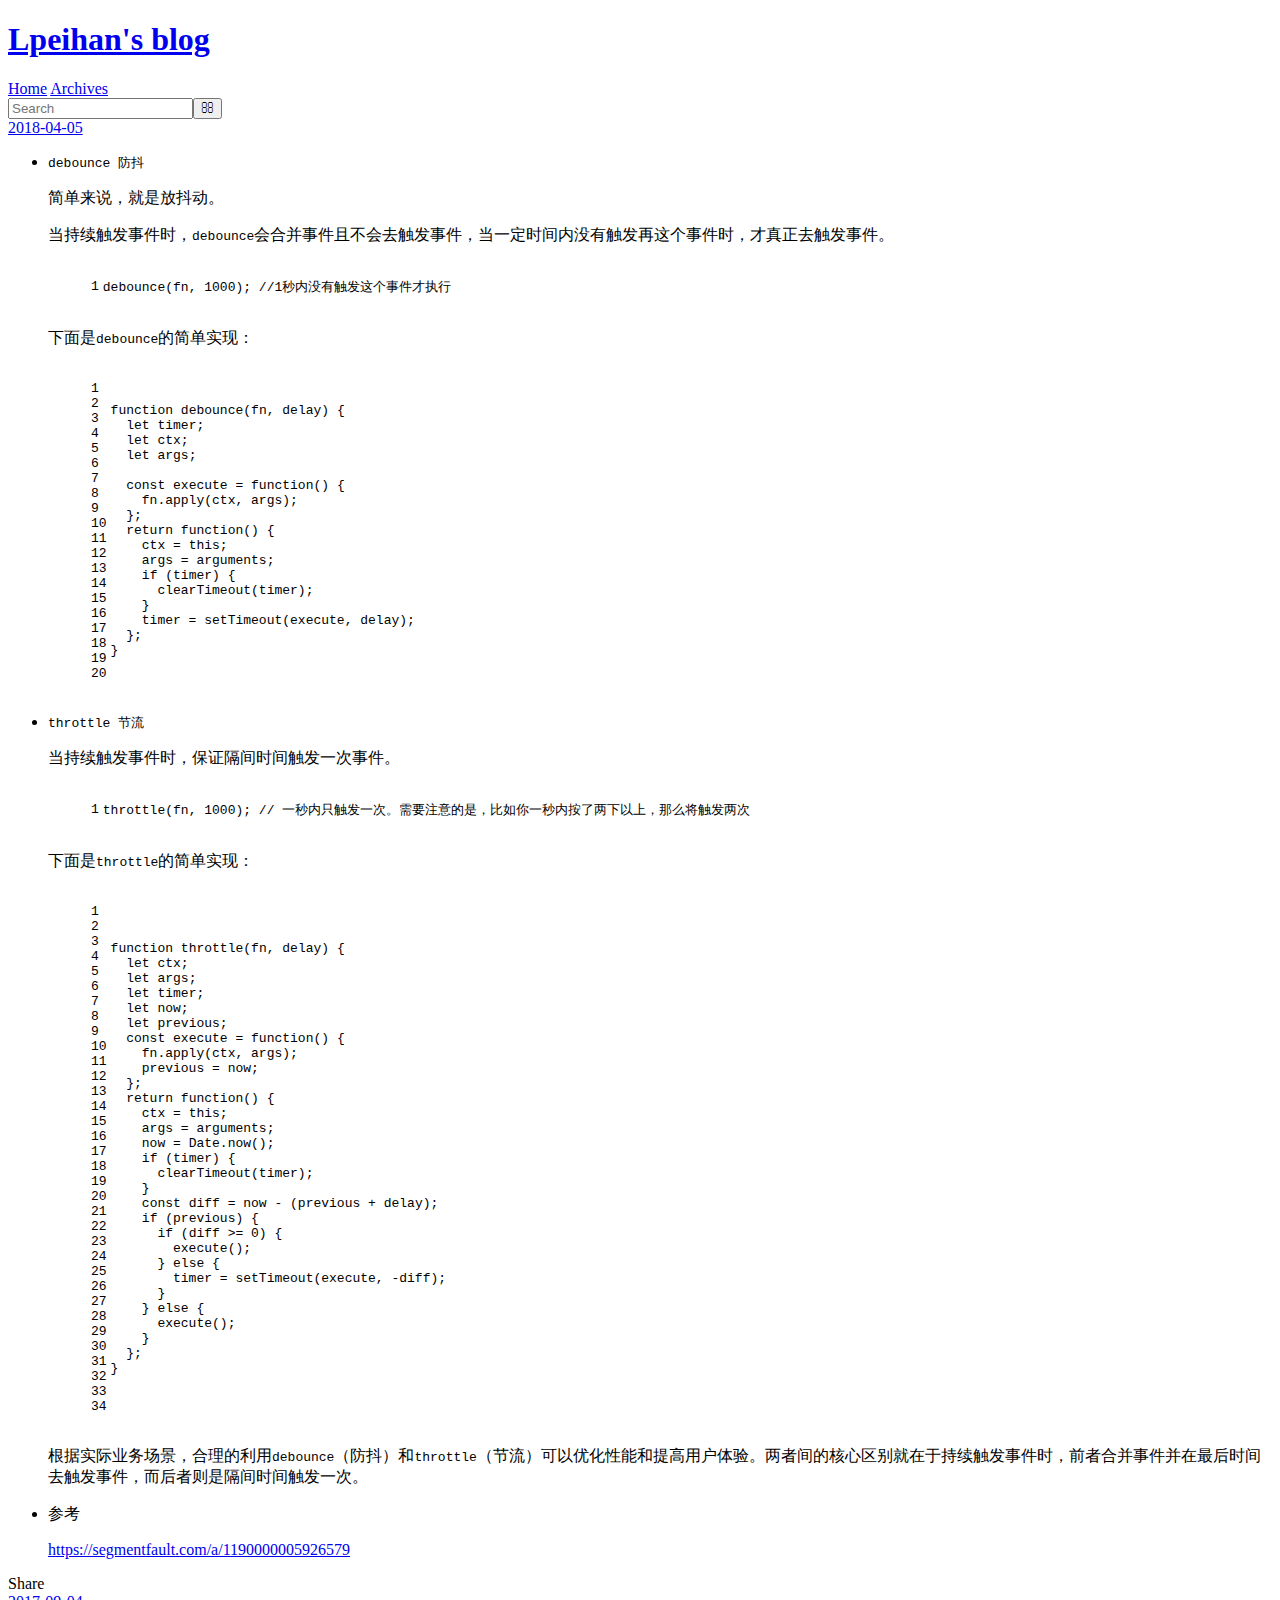
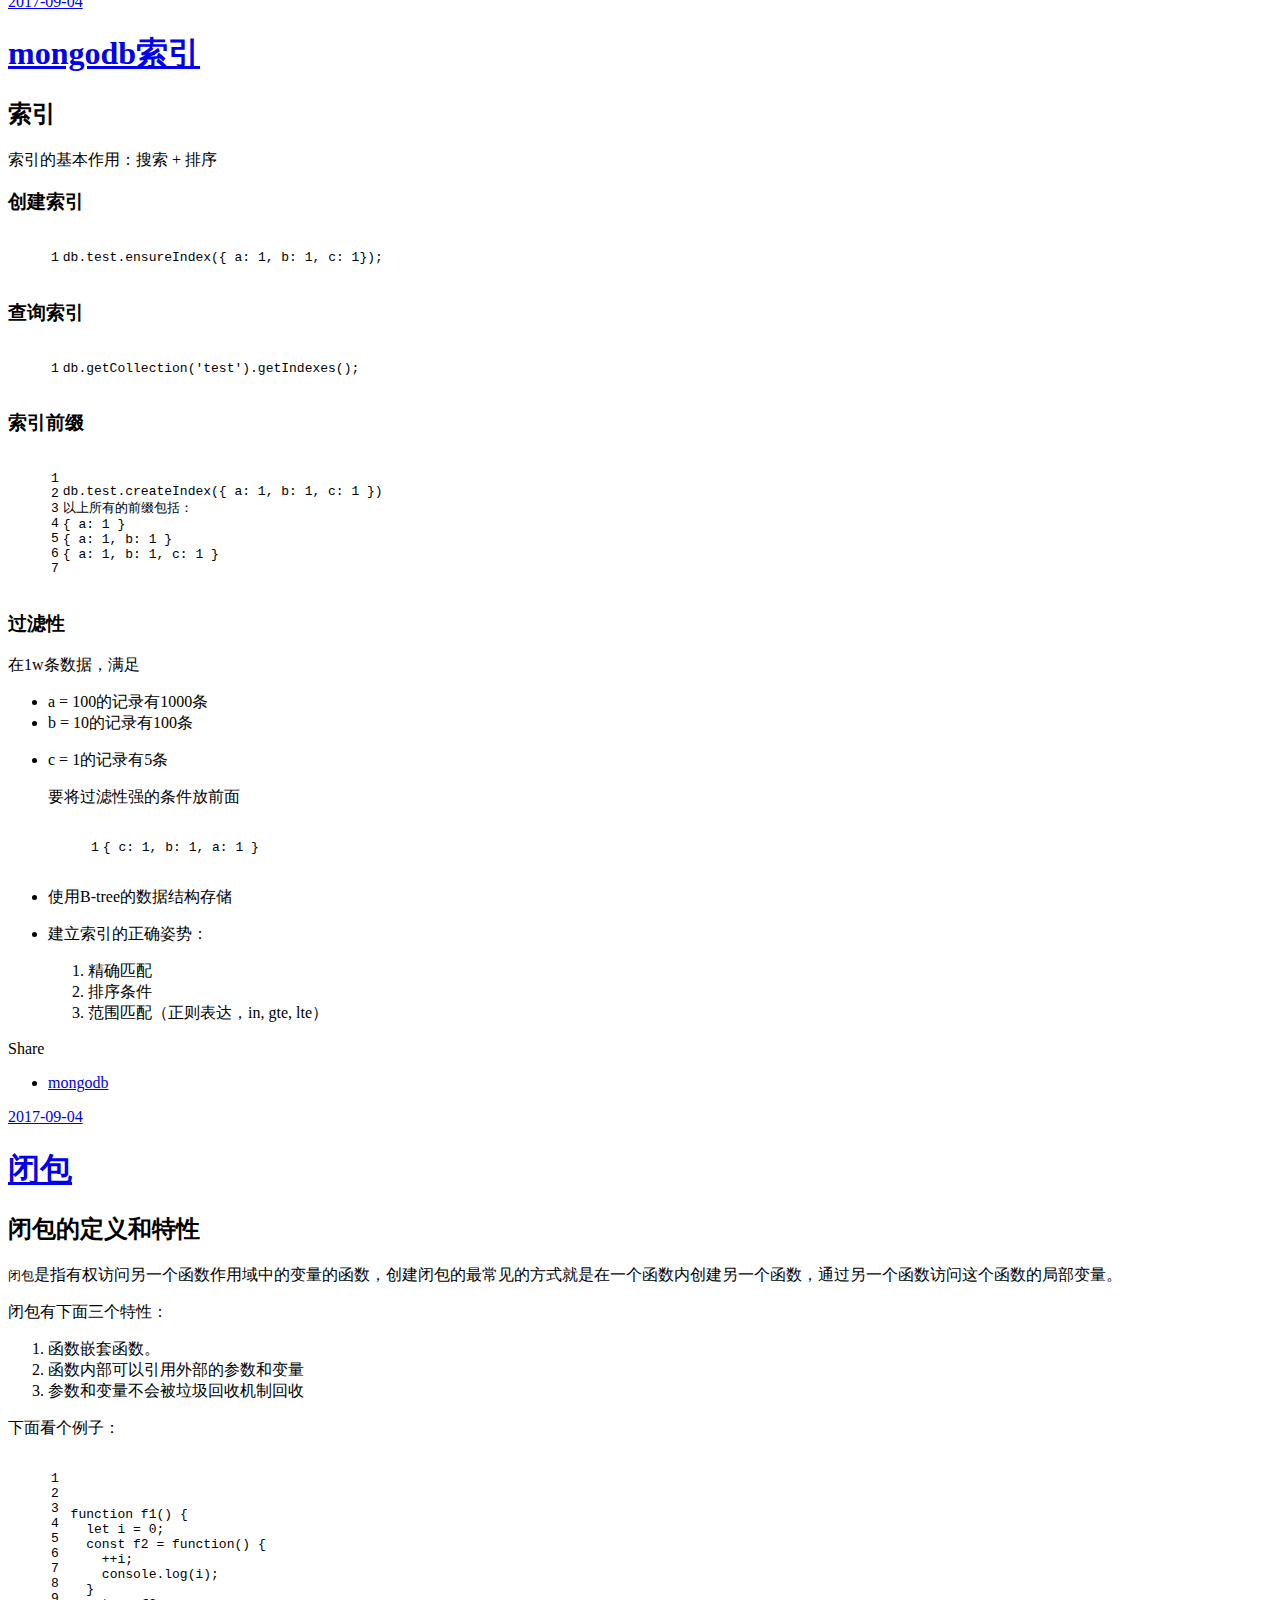
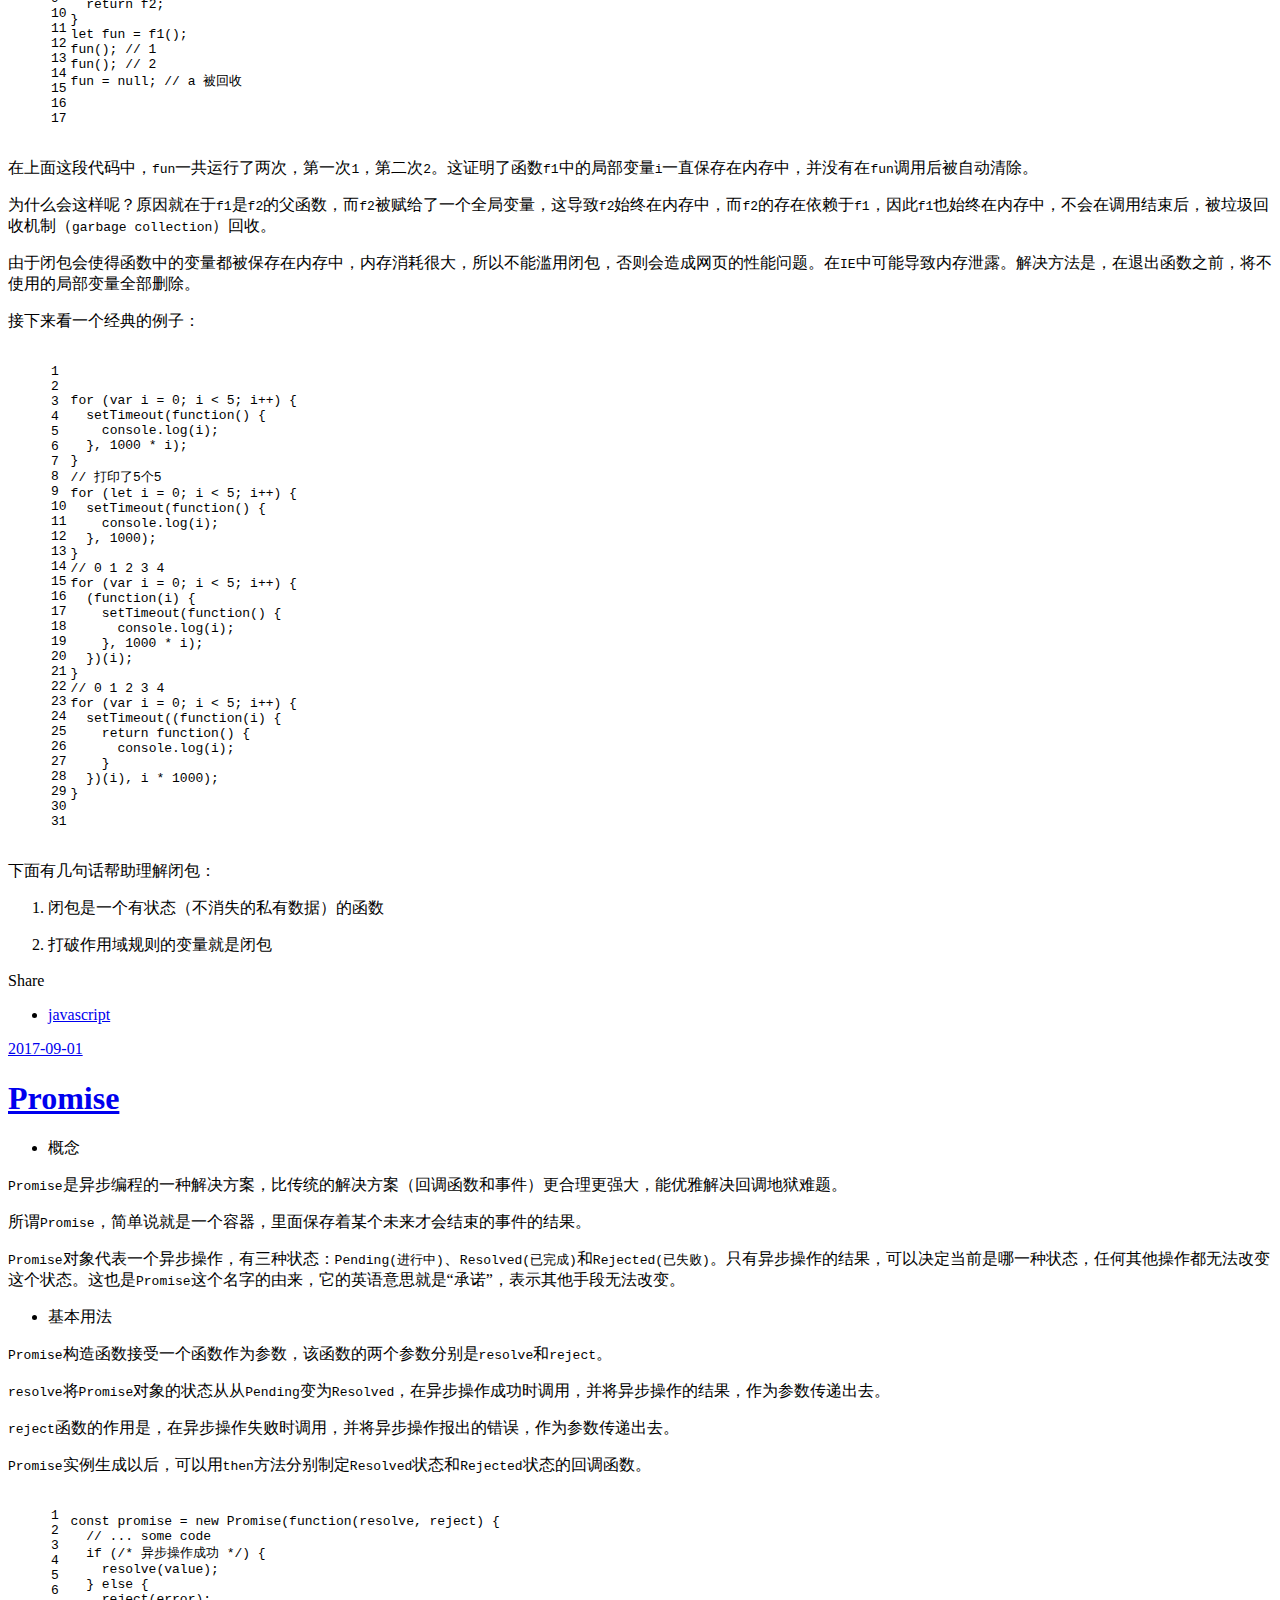
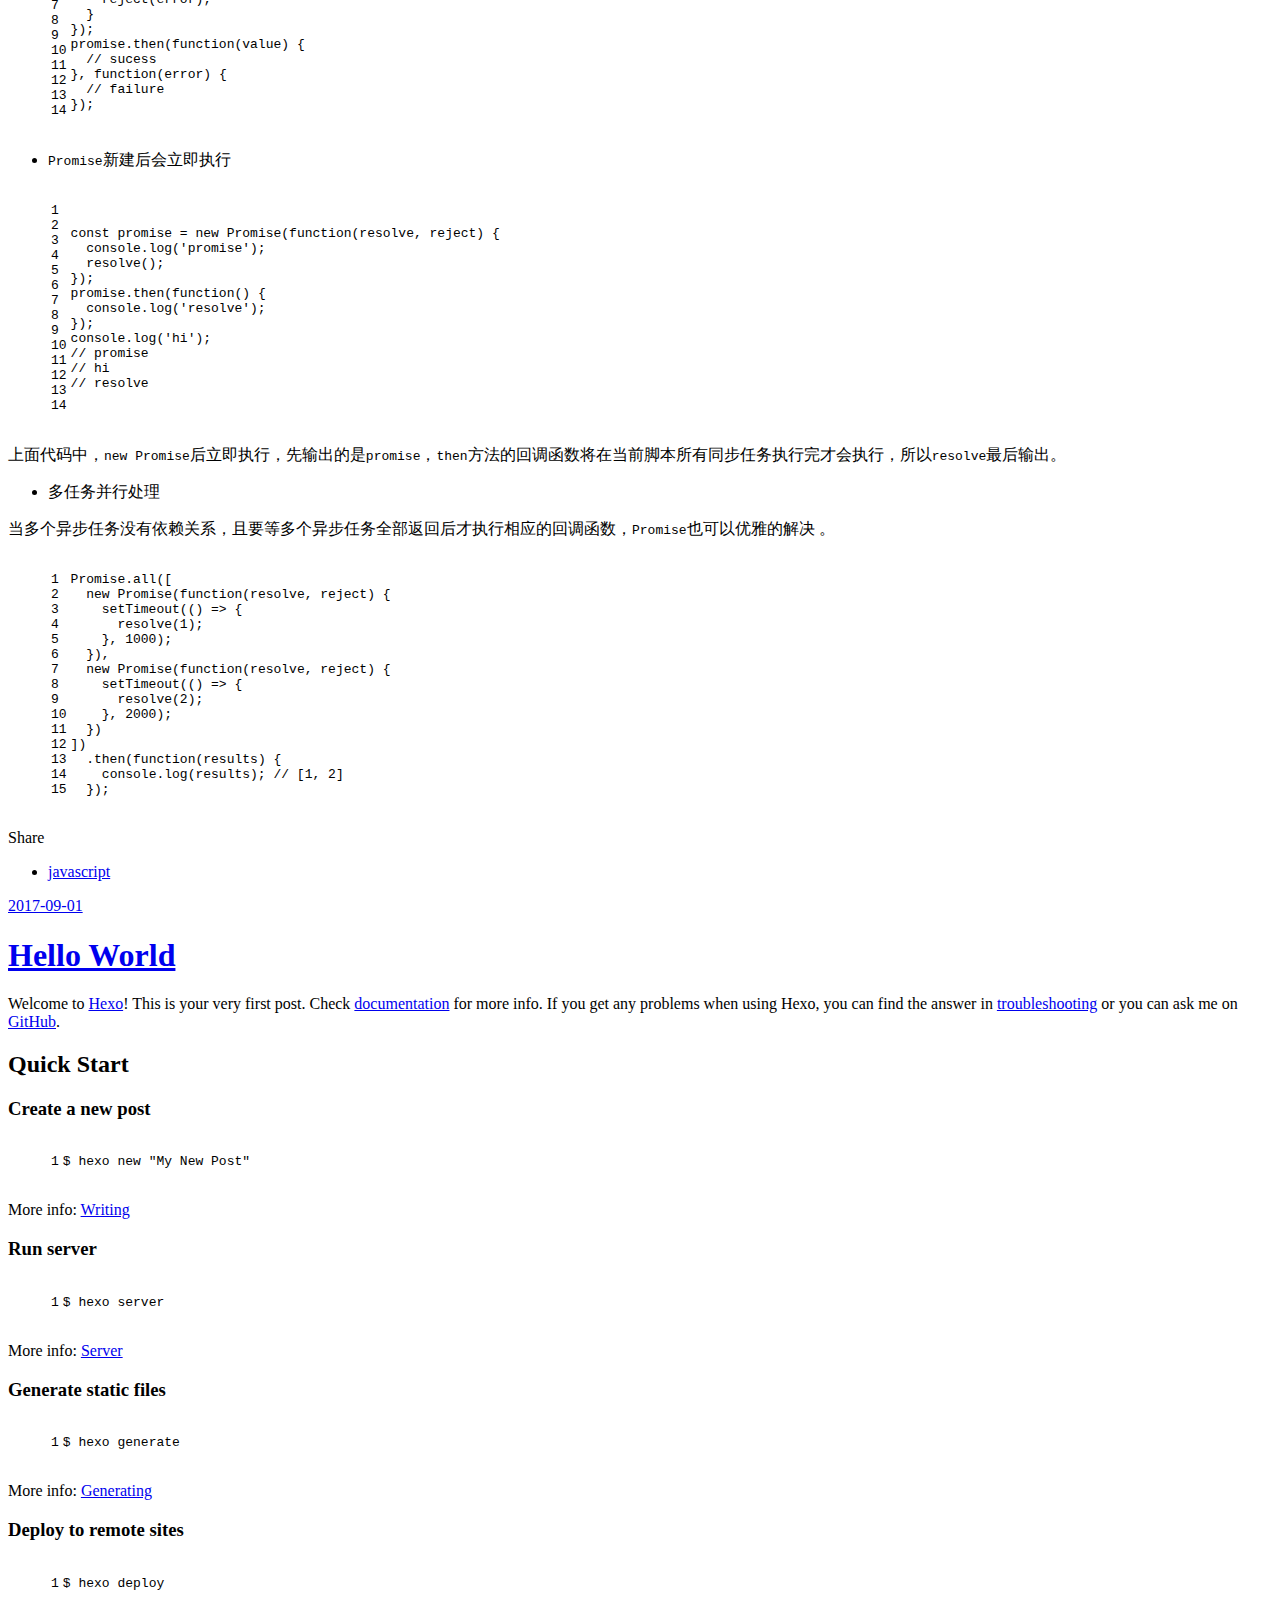
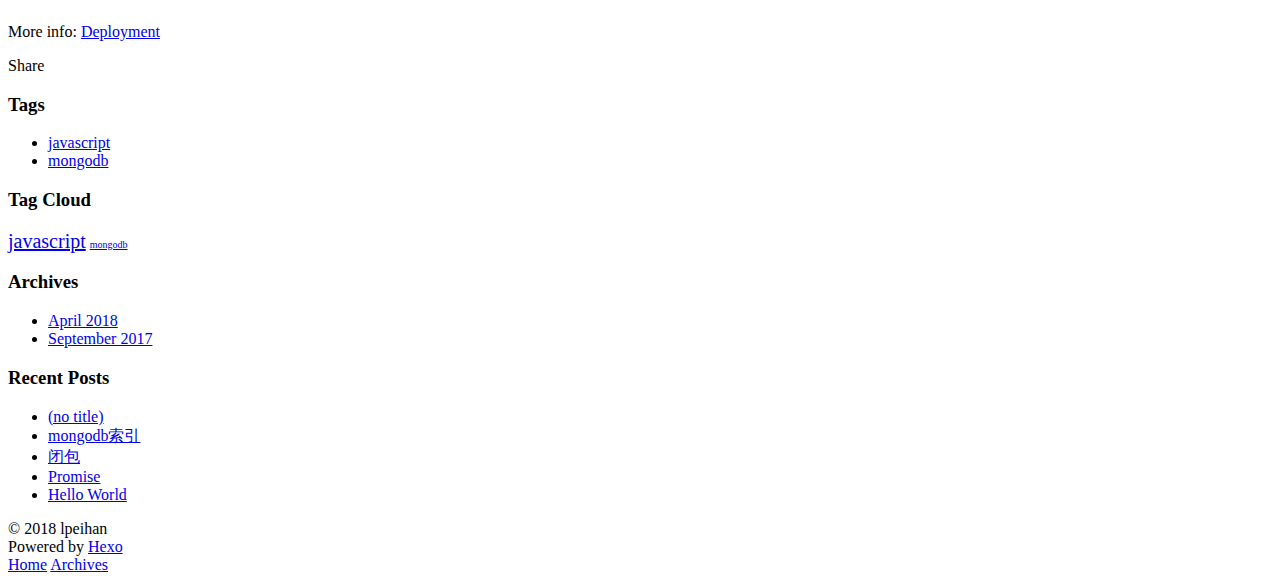
==== commit b6107c98: "Site updated: 2018-04-06 14:13:49" ====
--- a/index.html
+++ b/index.html
@@ -48,9 +48,9 @@
       </nav>
       <nav id="sub-nav">
         
-          <a id="nav-rss-link" class="nav-icon" href="/atom.xml" title="Flux RSS"></a>
-        
-        <a id="nav-search-btn" class="nav-icon" title="Rechercher"></a>
+          <a id="nav-rss-link" class="nav-icon" href="/atom.xml" title="RSS Feed"></a>
+        
+        <a id="nav-search-btn" class="nav-icon" title="Search"></a>
       </nav>
       <div id="search-form-wrap">
         <form action="//google.com/search" method="get" accept-charset="UTF-8" class="search-form"><input type="search" name="q" class="search-form-input" placeholder="Search"><button type="submit" class="search-form-submit">&#xF002;</button><input type="hidden" name="sitesearch" value="http://lpeihan.top"></form>
@@ -96,7 +96,7 @@
       
     </div>
     <footer class="article-footer">
-      <a data-url="http://lpeihan.top/2018/04/05/debounce和throttle/" data-id="cjfm1mlys0001xovjvgeawh2i" class="article-share-link">Partager</a>
+      <a data-url="http://lpeihan.top/2018/04/05/debounce和throttle/" data-id="cjfnk171y00033gvjuj53n3p2" class="article-share-link">Share</a>
       
       
     </footer>
@@ -156,7 +156,7 @@
       
     </div>
     <footer class="article-footer">
-      <a data-url="http://lpeihan.top/2017/09/04/mongodb索引/" data-id="cjfm1mlys0004xovj7vo8uf19" class="article-share-link">Partager</a>
+      <a data-url="http://lpeihan.top/2017/09/04/mongodb索引/" data-id="cjfnk172100043gvjlfqormqq" class="article-share-link">Share</a>
       
       
   <ul class="article-tag-list"><li class="article-tag-list-item"><a class="article-tag-list-link" href="/tags/mongodb/">mongodb</a></li></ul>
@@ -215,7 +215,7 @@
       
     </div>
     <footer class="article-footer">
-      <a data-url="http://lpeihan.top/2017/09/04/闭包/" data-id="cjfm1mlzo0008xovjdhp2lv6a" class="article-share-link">Partager</a>
+      <a data-url="http://lpeihan.top/2017/09/04/闭包/" data-id="cjfnk172200053gvju8kf2o0o" class="article-share-link">Share</a>
       
       
   <ul class="article-tag-list"><li class="article-tag-list-item"><a class="article-tag-list-link" href="/tags/javascript/">javascript</a></li></ul>
@@ -277,7 +277,7 @@
       
     </div>
     <footer class="article-footer">
-      <a data-url="http://lpeihan.top/2017/09/01/Promise/" data-id="cjfm1mlyd0000xovjlmq4j0ot" class="article-share-link">Partager</a>
+      <a data-url="http://lpeihan.top/2017/09/01/Promise/" data-id="cjfnk171n00003gvjfgl4m48t" class="article-share-link">Share</a>
       
       
   <ul class="article-tag-list"><li class="article-tag-list-item"><a class="article-tag-list-link" href="/tags/javascript/">javascript</a></li></ul>
@@ -324,7 +324,7 @@
       
     </div>
     <footer class="article-footer">
-      <a data-url="http://lpeihan.top/2017/09/01/hello-world/" data-id="cjfm1mlys0003xovjuzfuy0l6" class="article-share-link">Partager</a>
+      <a data-url="http://lpeihan.top/2017/09/01/hello-world/" data-id="cjfnk171t00013gvjw2ayhyh6" class="article-share-link">Share</a>
       
       
     </footer>
@@ -344,7 +344,7 @@
   
     
   <div class="widget-wrap">
-    <h3 class="widget-title">Mot-clés</h3>
+    <h3 class="widget-title">Tags</h3>
     <div class="widget">
       <ul class="tag-list"><li class="tag-list-item"><a class="tag-list-link" href="/tags/javascript/">javascript</a></li><li class="tag-list-item"><a class="tag-list-link" href="/tags/mongodb/">mongodb</a></li></ul>
     </div>
@@ -354,7 +354,7 @@
   
     
   <div class="widget-wrap">
-    <h3 class="widget-title">Nuage de mot-clés</h3>
+    <h3 class="widget-title">Tag Cloud</h3>
     <div class="widget tagcloud">
       <a href="/tags/javascript/" style="font-size: 20px;">javascript</a> <a href="/tags/mongodb/" style="font-size: 10px;">mongodb</a>
     </div>
@@ -373,7 +373,7 @@
   
     
   <div class="widget-wrap">
-    <h3 class="widget-title">Articles récents</h3>
+    <h3 class="widget-title">Recent Posts</h3>
     <div class="widget">
       <ul>
         
@@ -410,7 +410,7 @@
   <div class="outer">
     <div id="footer-info" class="inner">
       &copy; 2018 lpeihan<br>
-      Propulsé by <a href="http://hexo.io/" target="_blank">Hexo</a>
+      Powered by <a href="http://hexo.io/" target="_blank">Hexo</a>
     </div>
   </div>
 </footer>
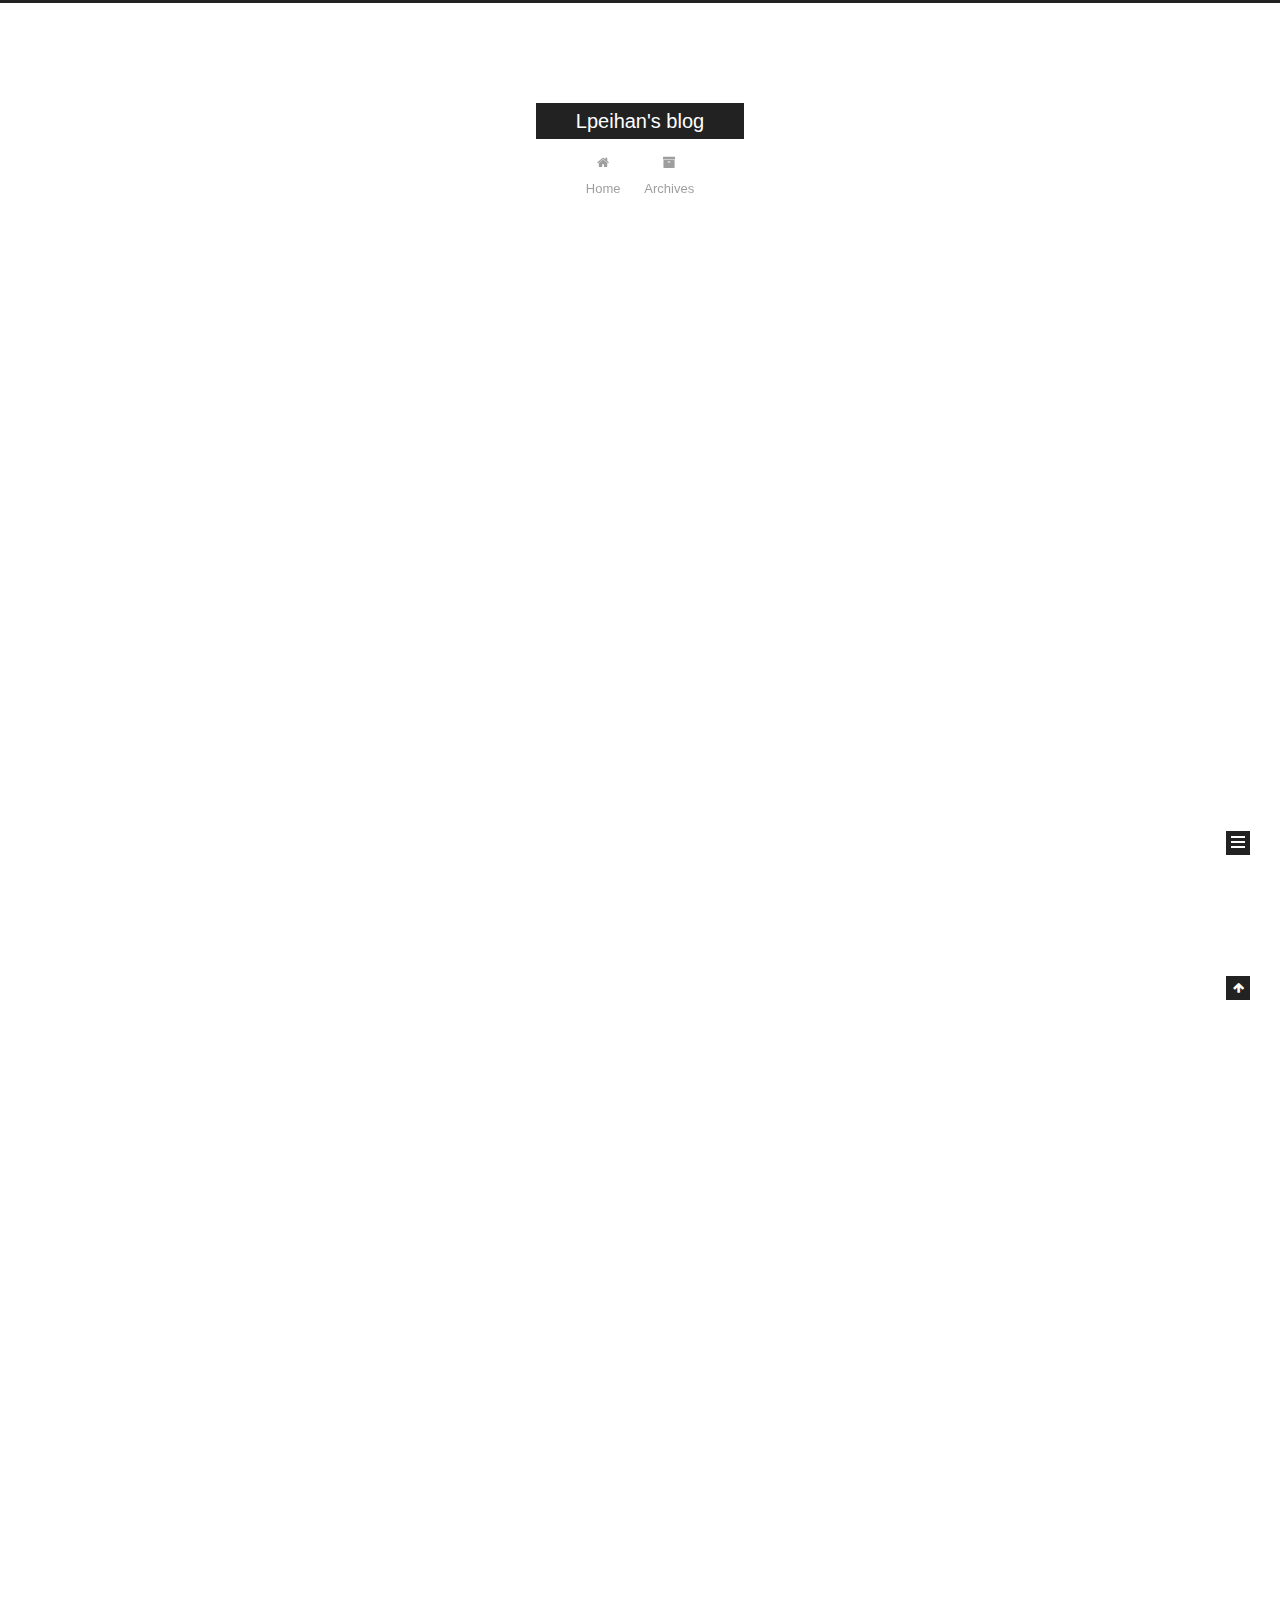
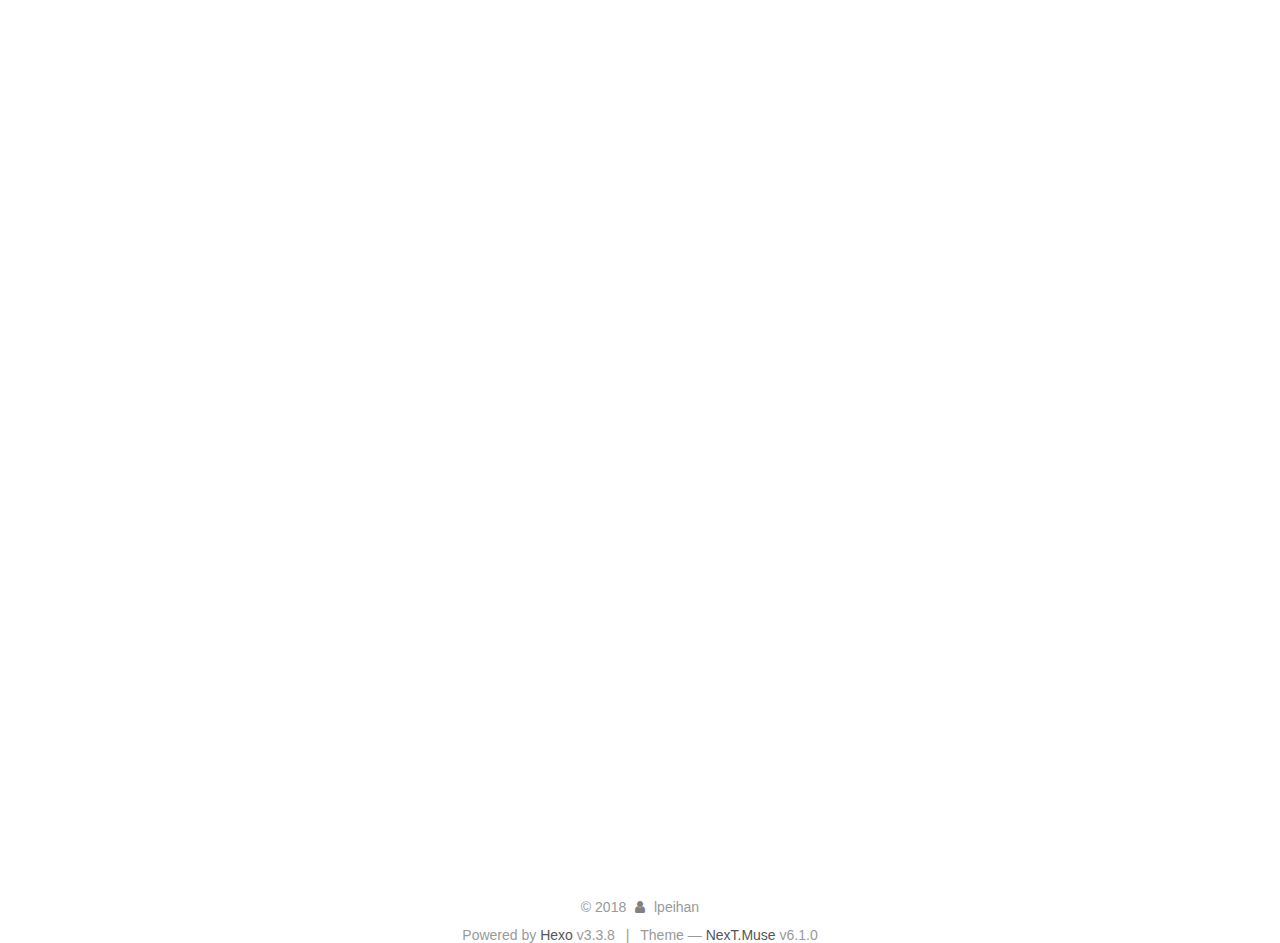
==== commit dee07ad4: "Site updated: 2018-04-06 14:30:49" ====
--- a/index.html
+++ b/index.html
@@ -1,79 +1,349 @@
 <!DOCTYPE html>
-<html>
+
+
+
+  
+
+
+<html class="theme-next muse use-motion" lang="">
 <head>
-  <meta charset="utf-8">
-  
-  <title>Lpeihan&#39;s blog</title>
-  <meta name="viewport" content="width=device-width, initial-scale=1, maximum-scale=1">
+  <meta charset="UTF-8"/>
+<meta http-equiv="X-UA-Compatible" content="IE=edge" />
+<meta name="viewport" content="width=device-width, initial-scale=1, maximum-scale=2"/>
+<meta name="theme-color" content="#222">
+
+
+
+
+
+
+
+
+
+
+
+
+<meta http-equiv="Cache-Control" content="no-transform" />
+<meta http-equiv="Cache-Control" content="no-siteapp" />
+
+
+
+
+
+
+
+
+
+
+
+
+
+
+
+
+
+
+
+
+
+
+<link href="/lib/font-awesome/css/font-awesome.min.css?v=4.6.2" rel="stylesheet" type="text/css" />
+
+<link href="/css/main.css?v=6.1.0" rel="stylesheet" type="text/css" />
+
+
+  <link rel="apple-touch-icon" sizes="180x180" href="/images/apple-touch-icon-next.png?v=6.1.0">
+
+
+  <link rel="icon" type="image/png" sizes="32x32" href="/images/favicon-32x32-next.png?v=6.1.0">
+
+
+  <link rel="icon" type="image/png" sizes="16x16" href="/images/favicon-16x16-next.png?v=6.1.0">
+
+
+  <link rel="mask-icon" href="/images/logo.svg?v=6.1.0" color="#222">
+
+
+
+
+
+
+
+
+
+<script type="text/javascript" id="hexo.configurations">
+  var NexT = window.NexT || {};
+  var CONFIG = {
+    root: '/',
+    scheme: 'Muse',
+    version: '6.1.0',
+    sidebar: {"position":"left","display":"post","offset":12,"b2t":false,"scrollpercent":false,"onmobile":false},
+    fancybox: false,
+    fastclick: false,
+    lazyload: false,
+    tabs: true,
+    motion: {"enable":true,"async":false,"transition":{"post_block":"fadeIn","post_header":"slideDownIn","post_body":"slideDownIn","coll_header":"slideLeftIn","sidebar":"slideUpIn"}},
+    algolia: {
+      applicationID: '',
+      apiKey: '',
+      indexName: '',
+      hits: {"per_page":10},
+      labels: {"input_placeholder":"Search for Posts","hits_empty":"We didn't find any results for the search: ${query}","hits_stats":"${hits} results found in ${time} ms"}
+    }
+  };
+</script>
+
+
+  
+
+
+
+
   <meta property="og:type" content="website">
 <meta property="og:title" content="Lpeihan&#39;s blog">
 <meta property="og:url" content="http://lpeihan.top/index.html">
 <meta property="og:site_name" content="Lpeihan&#39;s blog">
 <meta name="twitter:card" content="summary">
 <meta name="twitter:title" content="Lpeihan&#39;s blog">
-  
-    <link rel="alternate" href="/atom.xml" title="Lpeihan&#39;s blog" type="application/atom+xml">
-  
-  
-    <link rel="icon" href="/favicon.png">
-  
-  
-    <link href="//fonts.googleapis.com/css?family=Source+Code+Pro" rel="stylesheet" type="text/css">
-  
-  <link rel="stylesheet" href="/css/style.css">
-  
+
+
+
+
+
+
+  <link rel="canonical" href="http://lpeihan.top/"/>
+
+
+
+<script type="text/javascript" id="page.configurations">
+  CONFIG.page = {
+    sidebar: "",
+  };
+</script>
+
+  <title>Lpeihan's blog</title>
+  
+
+
+
+
+
+
+
+
+
+  <noscript>
+  <style type="text/css">
+    .use-motion .motion-element,
+    .use-motion .brand,
+    .use-motion .menu-item,
+    .sidebar-inner,
+    .use-motion .post-block,
+    .use-motion .pagination,
+    .use-motion .comments,
+    .use-motion .post-header,
+    .use-motion .post-body,
+    .use-motion .collection-title { opacity: initial; }
+
+    .use-motion .logo,
+    .use-motion .site-title,
+    .use-motion .site-subtitle {
+      opacity: initial;
+      top: initial;
+    }
+
+    .use-motion {
+      .logo-line-before i { left: initial; }
+      .logo-line-after i { right: initial; }
+    }
+  </style>
+</noscript>
 
 </head>
 
-<body>
-  <div id="container">
-    <div id="wrap">
-      <header id="header">
-  <div id="banner"></div>
-  <div id="header-outer" class="outer">
-    <div id="header-title" class="inner">
-      <h1 id="logo-wrap">
-        <a href="/" id="logo">Lpeihan&#39;s blog</a>
-      </h1>
-      
+<body itemscope itemtype="http://schema.org/WebPage" lang="">
+
+  
+  
+    
+  
+
+  <div class="container sidebar-position-left 
+  page-home">
+    <div class="headband"></div>
+
+    <header id="header" class="header" itemscope itemtype="http://schema.org/WPHeader">
+      <div class="header-inner"> 
+
+<div class="site-brand-wrapper">
+  <div class="site-meta ">
+    
+
+    <div class="custom-logo-site-title">
+      <a href="/" class="brand" rel="start">
+        <span class="logo-line-before"><i></i></span>
+        <span class="site-title">Lpeihan's blog</span>
+        <span class="logo-line-after"><i></i></span>
+      </a>
     </div>
-    <div id="header-inner" class="inner">
-      <nav id="main-nav">
-        <a id="main-nav-toggle" class="nav-icon"></a>
-        
-          <a class="main-nav-link" href="/">Home</a>
-        
-          <a class="main-nav-link" href="/archives">Archives</a>
-        
-      </nav>
-      <nav id="sub-nav">
-        
-          <a id="nav-rss-link" class="nav-icon" href="/atom.xml" title="RSS Feed"></a>
-        
-        <a id="nav-search-btn" class="nav-icon" title="Search"></a>
-      </nav>
-      <div id="search-form-wrap">
-        <form action="//google.com/search" method="get" accept-charset="UTF-8" class="search-form"><input type="search" name="q" class="search-form-input" placeholder="Search"><button type="submit" class="search-form-submit">&#xF002;</button><input type="hidden" name="sitesearch" value="http://lpeihan.top"></form>
-      </div>
-    </div>
+      
+        <p class="site-subtitle"></p>
+      
   </div>
-</header>
-      <div class="outer">
-        <section id="main">
-  
-    <article id="post-debounce和throttle" class="article article-type-post" itemscope itemprop="blogPost">
-  <div class="article-meta">
-    <a href="/2018/04/05/debounce和throttle/" class="article-date">
-  <time datetime="2018-04-05T04:49:29.904Z" itemprop="datePublished">2018-04-05</time>
-</a>
-    
+
+  <div class="site-nav-toggle">
+    <button aria-label="Toggle navigation bar">
+      <span class="btn-bar"></span>
+      <span class="btn-bar"></span>
+      <span class="btn-bar"></span>
+    </button>
   </div>
-  <div class="article-inner">
-    
-    
-    <div class="article-entry" itemprop="articleBody">
-      
-        <ul>
+</div>
+
+<nav class="site-nav">
+  
+
+  
+    <ul id="menu" class="menu">
+      
+        
+        
+          
+  
+  <li class="menu-item menu-item-home">
+    <a href="/" rel="section">
+      <i class="menu-item-icon fa fa-fw fa-home"></i> <br />Home</a>
+</li>
+
+      
+        
+        
+          
+  
+  <li class="menu-item menu-item-archives">
+    <a href="/archives/" rel="section">
+      <i class="menu-item-icon fa fa-fw fa-archive"></i> <br />Archives</a>
+</li>
+
+      
+
+      
+    </ul>
+  
+
+  
+    
+
+  
+
+  
+</nav>
+
+
+  
+
+
+
+ </div>
+    </header>
+
+    
+
+
+    <main id="main" class="main">
+      <div class="main-inner">
+        <div class="content-wrap">
+          
+          <div id="content" class="content">
+            
+  <section id="posts" class="posts-expand">
+    
+      
+
+  
+
+  
+  
+  
+
+  
+
+  <article class="post post-type-normal" itemscope itemtype="http://schema.org/Article">
+  
+  
+  
+  <div class="post-block">
+    <link itemprop="mainEntityOfPage" href="http://lpeihan.top/2018/04/05/debounce和throttle/">
+
+    <span hidden itemprop="author" itemscope itemtype="http://schema.org/Person">
+      <meta itemprop="name" content="lpeihan">
+      <meta itemprop="description" content="">
+      <meta itemprop="image" content="/images/avatar.gif">
+    </span>
+
+    <span hidden itemprop="publisher" itemscope itemtype="http://schema.org/Organization">
+      <meta itemprop="name" content="Lpeihan's blog">
+    </span>
+
+    
+      <header class="post-header">
+
+        
+        
+          <h1 class="post-title" itemprop="name headline">
+                
+                <a class="post-title-link" href="/2018/04/05/debounce和throttle/" itemprop="url">Untitled</a></h1>
+        
+
+        <div class="post-meta">
+          <span class="post-time">
+            
+              <span class="post-meta-item-icon">
+                <i class="fa fa-calendar-o"></i>
+              </span>
+              
+                <span class="post-meta-item-text">Posted on</span>
+              
+              <time title="Post created" itemprop="dateCreated datePublished" datetime="2018-04-05T12:49:29+08:00">2018-04-05</time>
+            
+
+            
+            
+
+            
+          </span>
+
+          
+
+          
+            
+          
+
+          
+          
+
+          
+
+          
+
+          
+
+        </div>
+      </header>
+    
+
+    
+    
+    
+    <div class="post-body" itemprop="articleBody">
+
+      
+      
+
+      
+        
+          
+            <ul>
 <li><p><code>debounce 防抖</code></p>
 <p>简单来说，就是放抖动。</p>
 <p>当持续触发事件时，<code>debounce</code>会合并事件且不会去触发事件，当一定时间内没有触发再这个事件时，才真正去触发事件。</p>
@@ -93,42 +363,129 @@
 </li>
 </ul>
 
+          
+        
       
     </div>
-    <footer class="article-footer">
-      <a data-url="http://lpeihan.top/2018/04/05/debounce和throttle/" data-id="cjfnk171y00033gvjuj53n3p2" class="article-share-link">Share</a>
-      
+
+    
+
+    
+    
+    
+
+    
+
+    
+
+    
+
+    <footer class="post-footer">
+      
+
+      
+
+      
+
+      
+      
+        <div class="post-eof"></div>
       
     </footer>
   </div>
   
-</article>
-
-
-  
-    <article id="post-mongodb索引" class="article article-type-post" itemscope itemprop="blogPost">
-  <div class="article-meta">
-    <a href="/2017/09/04/mongodb索引/" class="article-date">
-  <time datetime="2017-09-04T15:11:38.000Z" itemprop="datePublished">2017-09-04</time>
-</a>
-    
-  </div>
-  <div class="article-inner">
-    
-    
-      <header class="article-header">
-        
-  
-    <h1 itemprop="name">
-      <a class="article-title" href="/2017/09/04/mongodb索引/">mongodb索引</a>
-    </h1>
-  
-
+  
+  
+  </article>
+
+
+    
+      
+
+  
+
+  
+  
+  
+
+  
+
+  <article class="post post-type-normal" itemscope itemtype="http://schema.org/Article">
+  
+  
+  
+  <div class="post-block">
+    <link itemprop="mainEntityOfPage" href="http://lpeihan.top/2017/09/04/mongodb索引/">
+
+    <span hidden itemprop="author" itemscope itemtype="http://schema.org/Person">
+      <meta itemprop="name" content="lpeihan">
+      <meta itemprop="description" content="">
+      <meta itemprop="image" content="/images/avatar.gif">
+    </span>
+
+    <span hidden itemprop="publisher" itemscope itemtype="http://schema.org/Organization">
+      <meta itemprop="name" content="Lpeihan's blog">
+    </span>
+
+    
+      <header class="post-header">
+
+        
+        
+          <h1 class="post-title" itemprop="name headline">
+                
+                <a class="post-title-link" href="/2017/09/04/mongodb索引/" itemprop="url">mongodb索引</a></h1>
+        
+
+        <div class="post-meta">
+          <span class="post-time">
+            
+              <span class="post-meta-item-icon">
+                <i class="fa fa-calendar-o"></i>
+              </span>
+              
+                <span class="post-meta-item-text">Posted on</span>
+              
+              <time title="Post created" itemprop="dateCreated datePublished" datetime="2017-09-04T23:11:38+08:00">2017-09-04</time>
+            
+
+            
+            
+
+            
+          </span>
+
+          
+
+          
+            
+          
+
+          
+          
+
+          
+
+          
+
+          
+
+        </div>
       </header>
     
-    <div class="article-entry" itemprop="articleBody">
-      
-        <h2 id="索引"><a href="#索引" class="headerlink" title="索引"></a>索引</h2><p>索引的基本作用：搜索 + 排序</p>
+
+    
+    
+    
+    <div class="post-body" itemprop="articleBody">
+
+      
+      
+
+      
+        
+          
+            <h2 id="索引"><a href="#索引" class="headerlink" title="索引"></a>索引</h2><p>索引的基本作用：搜索 + 排序</p>
 <h3 id="创建索引"><a href="#创建索引" class="headerlink" title="创建索引"></a>创建索引</h3><figure class="highlight javascript"><table><tr><td class="gutter"><pre><div class="line">1</div></pre></td><td class="code"><pre><div class="line">db.test.ensureIndex(&#123; <span class="attr">a</span>: <span class="number">1</span>, <span class="attr">b</span>: <span class="number">1</span>, <span class="attr">c</span>: <span class="number">1</span>&#125;);</div></pre></td></tr></table></figure>
 <h3 id="查询索引"><a href="#查询索引" class="headerlink" title="查询索引"></a>查询索引</h3><figure class="highlight plain"><table><tr><td class="gutter"><pre><div class="line">1</div></pre></td><td class="code"><pre><div class="line">db.getCollection(&apos;test&apos;).getIndexes();</div></pre></td></tr></table></figure>
 <h3 id="索引前缀"><a href="#索引前缀" class="headerlink" title="索引前缀"></a>索引前缀</h3>  <figure class="highlight plain"><table><tr><td class="gutter"><pre><div class="line">1</div><div class="line">2</div><div class="line">3</div><div class="line">4</div><div class="line">5</div><div class="line">6</div><div class="line">7</div></pre></td><td class="code"><pre><div class="line">db.test.createIndex(&#123; a: 1, b: 1, c: 1 &#125;)</div><div class="line"></div><div class="line">以上所有的前缀包括：</div><div class="line"></div><div class="line">&#123; a: 1 &#125;</div><div class="line">&#123; a: 1, b: 1 &#125;</div><div class="line">&#123; a: 1, b: 1, c: 1 &#125;</div></pre></td></tr></table></figure>
@@ -153,44 +510,129 @@
 </li>
 </ul>
 
+          
+        
       
     </div>
-    <footer class="article-footer">
-      <a data-url="http://lpeihan.top/2017/09/04/mongodb索引/" data-id="cjfnk172100043gvjlfqormqq" class="article-share-link">Share</a>
-      
-      
-  <ul class="article-tag-list"><li class="article-tag-list-item"><a class="article-tag-list-link" href="/tags/mongodb/">mongodb</a></li></ul>
-
+
+    
+
+    
+    
+    
+
+    
+
+    
+
+    
+
+    <footer class="post-footer">
+      
+
+      
+
+      
+
+      
+      
+        <div class="post-eof"></div>
+      
     </footer>
   </div>
   
-</article>
-
-
-  
-    <article id="post-闭包" class="article article-type-post" itemscope itemprop="blogPost">
-  <div class="article-meta">
-    <a href="/2017/09/04/闭包/" class="article-date">
-  <time datetime="2017-09-04T15:07:13.000Z" itemprop="datePublished">2017-09-04</time>
-</a>
-    
-  </div>
-  <div class="article-inner">
-    
-    
-      <header class="article-header">
-        
-  
-    <h1 itemprop="name">
-      <a class="article-title" href="/2017/09/04/闭包/">闭包</a>
-    </h1>
-  
-
+  
+  
+  </article>
+
+
+    
+      
+
+  
+
+  
+  
+  
+
+  
+
+  <article class="post post-type-normal" itemscope itemtype="http://schema.org/Article">
+  
+  
+  
+  <div class="post-block">
+    <link itemprop="mainEntityOfPage" href="http://lpeihan.top/2017/09/04/闭包/">
+
+    <span hidden itemprop="author" itemscope itemtype="http://schema.org/Person">
+      <meta itemprop="name" content="lpeihan">
+      <meta itemprop="description" content="">
+      <meta itemprop="image" content="/images/avatar.gif">
+    </span>
+
+    <span hidden itemprop="publisher" itemscope itemtype="http://schema.org/Organization">
+      <meta itemprop="name" content="Lpeihan's blog">
+    </span>
+
+    
+      <header class="post-header">
+
+        
+        
+          <h1 class="post-title" itemprop="name headline">
+                
+                <a class="post-title-link" href="/2017/09/04/闭包/" itemprop="url">闭包</a></h1>
+        
+
+        <div class="post-meta">
+          <span class="post-time">
+            
+              <span class="post-meta-item-icon">
+                <i class="fa fa-calendar-o"></i>
+              </span>
+              
+                <span class="post-meta-item-text">Posted on</span>
+              
+              <time title="Post created" itemprop="dateCreated datePublished" datetime="2017-09-04T23:07:13+08:00">2017-09-04</time>
+            
+
+            
+            
+
+            
+          </span>
+
+          
+
+          
+            
+          
+
+          
+          
+
+          
+
+          
+
+          
+
+        </div>
       </header>
     
-    <div class="article-entry" itemprop="articleBody">
-      
-        <h2 id="闭包的定义和特性"><a href="#闭包的定义和特性" class="headerlink" title="闭包的定义和特性"></a>闭包的定义和特性</h2><p><code>闭包</code>是指有权访问另一个函数作用域中的变量的函数，创建闭包的最常见的方式就是在一个函数内创建另一个函数，通过另一个函数访问这个函数的局部变量。</p>
+
+    
+    
+    
+    <div class="post-body" itemprop="articleBody">
+
+      
+      
+
+      
+        
+          
+            <h2 id="闭包的定义和特性"><a href="#闭包的定义和特性" class="headerlink" title="闭包的定义和特性"></a>闭包的定义和特性</h2><p><code>闭包</code>是指有权访问另一个函数作用域中的变量的函数，创建闭包的最常见的方式就是在一个函数内创建另一个函数，通过另一个函数访问这个函数的局部变量。</p>
 <p>闭包有下面三个特性：</p>
 <ol>
 <li>函数嵌套函数。</li>
@@ -212,44 +654,129 @@
 </li>
 </ol>
 
+          
+        
       
     </div>
-    <footer class="article-footer">
-      <a data-url="http://lpeihan.top/2017/09/04/闭包/" data-id="cjfnk172200053gvju8kf2o0o" class="article-share-link">Share</a>
-      
-      
-  <ul class="article-tag-list"><li class="article-tag-list-item"><a class="article-tag-list-link" href="/tags/javascript/">javascript</a></li></ul>
-
+
+    
+
+    
+    
+    
+
+    
+
+    
+
+    
+
+    <footer class="post-footer">
+      
+
+      
+
+      
+
+      
+      
+        <div class="post-eof"></div>
+      
     </footer>
   </div>
   
-</article>
-
-
-  
-    <article id="post-Promise" class="article article-type-post" itemscope itemprop="blogPost">
-  <div class="article-meta">
-    <a href="/2017/09/01/Promise/" class="article-date">
-  <time datetime="2017-09-01T01:51:34.000Z" itemprop="datePublished">2017-09-01</time>
-</a>
-    
-  </div>
-  <div class="article-inner">
-    
-    
-      <header class="article-header">
-        
-  
-    <h1 itemprop="name">
-      <a class="article-title" href="/2017/09/01/Promise/">Promise</a>
-    </h1>
-  
-
+  
+  
+  </article>
+
+
+    
+      
+
+  
+
+  
+  
+  
+
+  
+
+  <article class="post post-type-normal" itemscope itemtype="http://schema.org/Article">
+  
+  
+  
+  <div class="post-block">
+    <link itemprop="mainEntityOfPage" href="http://lpeihan.top/2017/09/01/Promise/">
+
+    <span hidden itemprop="author" itemscope itemtype="http://schema.org/Person">
+      <meta itemprop="name" content="lpeihan">
+      <meta itemprop="description" content="">
+      <meta itemprop="image" content="/images/avatar.gif">
+    </span>
+
+    <span hidden itemprop="publisher" itemscope itemtype="http://schema.org/Organization">
+      <meta itemprop="name" content="Lpeihan's blog">
+    </span>
+
+    
+      <header class="post-header">
+
+        
+        
+          <h1 class="post-title" itemprop="name headline">
+                
+                <a class="post-title-link" href="/2017/09/01/Promise/" itemprop="url">Promise</a></h1>
+        
+
+        <div class="post-meta">
+          <span class="post-time">
+            
+              <span class="post-meta-item-icon">
+                <i class="fa fa-calendar-o"></i>
+              </span>
+              
+                <span class="post-meta-item-text">Posted on</span>
+              
+              <time title="Post created" itemprop="dateCreated datePublished" datetime="2017-09-01T09:51:34+08:00">2017-09-01</time>
+            
+
+            
+            
+
+            
+          </span>
+
+          
+
+          
+            
+          
+
+          
+          
+
+          
+
+          
+
+          
+
+        </div>
       </header>
     
-    <div class="article-entry" itemprop="articleBody">
-      
-        <ul>
+
+    
+    
+    
+    <div class="post-body" itemprop="articleBody">
+
+      
+      
+
+      
+        
+          
+            <ul>
 <li>概念</li>
 </ul>
 <p><code>Promise</code>是异步编程的一种解决方案，比传统的解决方案（回调函数和事件）更合理更强大，能优雅解决回调地狱难题。</p>
@@ -274,44 +801,129 @@
 <p>当多个异步任务没有依赖关系，且要等多个异步任务全部返回后才执行相应的回调函数，<code>Promise</code>也可以优雅的解决 。</p>
 <figure class="highlight javascript"><table><tr><td class="gutter"><pre><div class="line">1</div><div class="line">2</div><div class="line">3</div><div class="line">4</div><div class="line">5</div><div class="line">6</div><div class="line">7</div><div class="line">8</div><div class="line">9</div><div class="line">10</div><div class="line">11</div><div class="line">12</div><div class="line">13</div><div class="line">14</div><div class="line">15</div></pre></td><td class="code"><pre><div class="line"><span class="built_in">Promise</span>.all([</div><div class="line">  <span class="keyword">new</span> <span class="built_in">Promise</span>(<span class="function"><span class="keyword">function</span>(<span class="params">resolve, reject</span>) </span>&#123;</div><div class="line">    setTimeout(<span class="function"><span class="params">()</span> =&gt;</span> &#123;</div><div class="line">      resolve(<span class="number">1</span>);</div><div class="line">    &#125;, <span class="number">1000</span>);</div><div class="line">  &#125;),</div><div class="line">  <span class="keyword">new</span> <span class="built_in">Promise</span>(<span class="function"><span class="keyword">function</span>(<span class="params">resolve, reject</span>) </span>&#123;</div><div class="line">    setTimeout(<span class="function"><span class="params">()</span> =&gt;</span> &#123;</div><div class="line">      resolve(<span class="number">2</span>);</div><div class="line">    &#125;, <span class="number">2000</span>);</div><div class="line">  &#125;)</div><div class="line">])</div><div class="line">  .then(<span class="function"><span class="keyword">function</span>(<span class="params">results</span>) </span>&#123;</div><div class="line">    <span class="built_in">console</span>.log(results); <span class="comment">// [1, 2]</span></div><div class="line">  &#125;);</div></pre></td></tr></table></figure>
 
+          
+        
       
     </div>
-    <footer class="article-footer">
-      <a data-url="http://lpeihan.top/2017/09/01/Promise/" data-id="cjfnk171n00003gvjfgl4m48t" class="article-share-link">Share</a>
-      
-      
-  <ul class="article-tag-list"><li class="article-tag-list-item"><a class="article-tag-list-link" href="/tags/javascript/">javascript</a></li></ul>
-
+
+    
+
+    
+    
+    
+
+    
+
+    
+
+    
+
+    <footer class="post-footer">
+      
+
+      
+
+      
+
+      
+      
+        <div class="post-eof"></div>
+      
     </footer>
   </div>
   
-</article>
-
-
-  
-    <article id="post-hello-world" class="article article-type-post" itemscope itemprop="blogPost">
-  <div class="article-meta">
-    <a href="/2017/09/01/hello-world/" class="article-date">
-  <time datetime="2017-09-01T01:36:19.584Z" itemprop="datePublished">2017-09-01</time>
-</a>
-    
-  </div>
-  <div class="article-inner">
-    
-    
-      <header class="article-header">
-        
-  
-    <h1 itemprop="name">
-      <a class="article-title" href="/2017/09/01/hello-world/">Hello World</a>
-    </h1>
-  
-
+  
+  
+  </article>
+
+
+    
+      
+
+  
+
+  
+  
+  
+
+  
+
+  <article class="post post-type-normal" itemscope itemtype="http://schema.org/Article">
+  
+  
+  
+  <div class="post-block">
+    <link itemprop="mainEntityOfPage" href="http://lpeihan.top/2017/09/01/hello-world/">
+
+    <span hidden itemprop="author" itemscope itemtype="http://schema.org/Person">
+      <meta itemprop="name" content="lpeihan">
+      <meta itemprop="description" content="">
+      <meta itemprop="image" content="/images/avatar.gif">
+    </span>
+
+    <span hidden itemprop="publisher" itemscope itemtype="http://schema.org/Organization">
+      <meta itemprop="name" content="Lpeihan's blog">
+    </span>
+
+    
+      <header class="post-header">
+
+        
+        
+          <h1 class="post-title" itemprop="name headline">
+                
+                <a class="post-title-link" href="/2017/09/01/hello-world/" itemprop="url">Hello World</a></h1>
+        
+
+        <div class="post-meta">
+          <span class="post-time">
+            
+              <span class="post-meta-item-icon">
+                <i class="fa fa-calendar-o"></i>
+              </span>
+              
+                <span class="post-meta-item-text">Posted on</span>
+              
+              <time title="Post created" itemprop="dateCreated datePublished" datetime="2017-09-01T09:36:19+08:00">2017-09-01</time>
+            
+
+            
+            
+
+            
+          </span>
+
+          
+
+          
+            
+          
+
+          
+          
+
+          
+
+          
+
+          
+
+        </div>
       </header>
     
-    <div class="article-entry" itemprop="articleBody">
-      
-        <p>Welcome to <a href="https://hexo.io/" target="_blank" rel="external">Hexo</a>! This is your very first post. Check <a href="https://hexo.io/docs/" target="_blank" rel="external">documentation</a> for more info. If you get any problems when using Hexo, you can find the answer in <a href="https://hexo.io/docs/troubleshooting.html" target="_blank" rel="external">troubleshooting</a> or you can ask me on <a href="https://github.com/hexojs/hexo/issues" target="_blank" rel="external">GitHub</a>.</p>
+
+    
+    
+    
+    <div class="post-body" itemprop="articleBody">
+
+      
+      
+
+      
+        
+          
+            <p>Welcome to <a href="https://hexo.io/" target="_blank" rel="external">Hexo</a>! This is your very first post. Check <a href="https://hexo.io/docs/" target="_blank" rel="external">documentation</a> for more info. If you get any problems when using Hexo, you can find the answer in <a href="https://hexo.io/docs/troubleshooting.html" target="_blank" rel="external">troubleshooting</a> or you can ask me on <a href="https://github.com/hexojs/hexo/issues" target="_blank" rel="external">GitHub</a>.</p>
 <h2 id="Quick-Start"><a href="#Quick-Start" class="headerlink" title="Quick Start"></a>Quick Start</h2><h3 id="Create-a-new-post"><a href="#Create-a-new-post" class="headerlink" title="Create a new post"></a>Create a new post</h3><figure class="highlight bash"><table><tr><td class="gutter"><pre><div class="line">1</div></pre></td><td class="code"><pre><div class="line">$ hexo new <span class="string">"My New Post"</span></div></pre></td></tr></table></figure>
 <p>More info: <a href="https://hexo.io/docs/writing.html" target="_blank" rel="external">Writing</a></p>
 <h3 id="Run-server"><a href="#Run-server" class="headerlink" title="Run server"></a>Run server</h3><figure class="highlight bash"><table><tr><td class="gutter"><pre><div class="line">1</div></pre></td><td class="code"><pre><div class="line">$ hexo server</div></pre></td></tr></table></figure>
@@ -321,118 +933,317 @@
 <h3 id="Deploy-to-remote-sites"><a href="#Deploy-to-remote-sites" class="headerlink" title="Deploy to remote sites"></a>Deploy to remote sites</h3><figure class="highlight bash"><table><tr><td class="gutter"><pre><div class="line">1</div></pre></td><td class="code"><pre><div class="line">$ hexo deploy</div></pre></td></tr></table></figure>
 <p>More info: <a href="https://hexo.io/docs/deployment.html" target="_blank" rel="external">Deployment</a></p>
 
+          
+        
       
     </div>
-    <footer class="article-footer">
-      <a data-url="http://lpeihan.top/2017/09/01/hello-world/" data-id="cjfnk171t00013gvjw2ayhyh6" class="article-share-link">Share</a>
-      
+
+    
+
+    
+    
+    
+
+    
+
+    
+
+    
+
+    <footer class="post-footer">
+      
+
+      
+
+      
+
+      
+      
+        <div class="post-eof"></div>
       
     </footer>
   </div>
   
-</article>
-
-
-  
-
-</section>
-        
-          <aside id="sidebar">
-  
-    
-
-  
-    
-  <div class="widget-wrap">
-    <h3 class="widget-title">Tags</h3>
-    <div class="widget">
-      <ul class="tag-list"><li class="tag-list-item"><a class="tag-list-link" href="/tags/javascript/">javascript</a></li><li class="tag-list-item"><a class="tag-list-link" href="/tags/mongodb/">mongodb</a></li></ul>
+  
+  
+  </article>
+
+
+    
+  </section>
+
+  
+
+
+          </div>
+          
+
+        </div>
+        
+          
+  
+  <div class="sidebar-toggle">
+    <div class="sidebar-toggle-line-wrap">
+      <span class="sidebar-toggle-line sidebar-toggle-line-first"></span>
+      <span class="sidebar-toggle-line sidebar-toggle-line-middle"></span>
+      <span class="sidebar-toggle-line sidebar-toggle-line-last"></span>
     </div>
   </div>
 
-
-  
-    
-  <div class="widget-wrap">
-    <h3 class="widget-title">Tag Cloud</h3>
-    <div class="widget tagcloud">
-      <a href="/tags/javascript/" style="font-size: 20px;">javascript</a> <a href="/tags/mongodb/" style="font-size: 10px;">mongodb</a>
+  <aside id="sidebar" class="sidebar">
+    
+    <div class="sidebar-inner">
+
+      
+
+      
+
+      <section class="site-overview-wrap sidebar-panel sidebar-panel-active">
+        <div class="site-overview">
+          <div class="site-author motion-element" itemprop="author" itemscope itemtype="http://schema.org/Person">
+            
+              <p class="site-author-name" itemprop="name">lpeihan</p>
+              <p class="site-description motion-element" itemprop="description"></p>
+          </div>
+
+          
+            <nav class="site-state motion-element">
+              
+                <div class="site-state-item site-state-posts">
+                
+                  <a href="/archives/">
+                
+                    <span class="site-state-item-count">5</span>
+                    <span class="site-state-item-name">posts</span>
+                  </a>
+                </div>
+              
+
+              
+
+              
+                
+                
+                <div class="site-state-item site-state-tags">
+                  
+                    
+                    
+                      
+                    
+                      
+                    
+                    <span class="site-state-item-count">2</span>
+                    <span class="site-state-item-name">tags</span>
+                  
+                </div>
+              
+            </nav>
+          
+
+          
+
+          
+
+          
+          
+
+          
+          
+
+          
+            
+          
+          
+
+        </div>
+      </section>
+
+      
+
+      
+
     </div>
+  </aside>
+
+
+        
+      </div>
+    </main>
+
+    <footer id="footer" class="footer">
+      <div class="footer-inner">
+        <div class="copyright">&copy; <span itemprop="copyrightYear">2018</span>
+  <span class="with-love" id="animate">
+    <i class="fa fa-user"></i>
+  </span>
+  <span class="author" itemprop="copyrightHolder">lpeihan</span>
+
+  
+
+  
+</div>
+
+
+
+
+  <div class="powered-by">Powered by <a class="theme-link" target="_blank" href="https://hexo.io">Hexo</a> v3.3.8</div>
+
+
+
+  <span class="post-meta-divider">|</span>
+
+
+
+  <div class="theme-info">Theme &mdash; <a class="theme-link" target="_blank" href="https://github.com/theme-next/hexo-theme-next">NexT.Muse</a> v6.1.0</div>
+
+
+
+
+        
+
+
+
+
+
+
+
+
+        
+      </div>
+    </footer>
+
+    
+      <div class="back-to-top">
+        <i class="fa fa-arrow-up"></i>
+        
+      </div>
+    
+
+    
+
   </div>
 
   
-    
-  <div class="widget-wrap">
-    <h3 class="widget-title">Archives</h3>
-    <div class="widget">
-      <ul class="archive-list"><li class="archive-list-item"><a class="archive-list-link" href="/archives/2018/04/">April 2018</a></li><li class="archive-list-item"><a class="archive-list-link" href="/archives/2017/09/">September 2017</a></li></ul>
-    </div>
-  </div>
-
-
-  
-    
-  <div class="widget-wrap">
-    <h3 class="widget-title">Recent Posts</h3>
-    <div class="widget">
-      <ul>
-        
-          <li>
-            <a href="/2018/04/05/debounce和throttle/">(no title)</a>
-          </li>
-        
-          <li>
-            <a href="/2017/09/04/mongodb索引/">mongodb索引</a>
-          </li>
-        
-          <li>
-            <a href="/2017/09/04/闭包/">闭包</a>
-          </li>
-        
-          <li>
-            <a href="/2017/09/01/Promise/">Promise</a>
-          </li>
-        
-          <li>
-            <a href="/2017/09/01/hello-world/">Hello World</a>
-          </li>
-        
-      </ul>
-    </div>
-  </div>
-
-  
-</aside>
-        
-      </div>
-      <footer id="footer">
-  
-  <div class="outer">
-    <div id="footer-info" class="inner">
-      &copy; 2018 lpeihan<br>
-      Powered by <a href="http://hexo.io/" target="_blank">Hexo</a>
-    </div>
-  </div>
-</footer>
-    </div>
-    <nav id="mobile-nav">
-  
-    <a href="/" class="mobile-nav-link">Home</a>
-  
-    <a href="/archives" class="mobile-nav-link">Archives</a>
-  
-</nav>
-    
-
-<script src="//ajax.googleapis.com/ajax/libs/jquery/2.0.3/jquery.min.js"></script>
-
-
-  <link rel="stylesheet" href="/fancybox/jquery.fancybox.css">
-  <script src="/fancybox/jquery.fancybox.pack.js"></script>
-
-
-<script src="/js/script.js"></script>
-
-  </div>
+
+<script type="text/javascript">
+  if (Object.prototype.toString.call(window.Promise) !== '[object Function]') {
+    window.Promise = null;
+  }
+</script>
+
+
+
+
+
+
+
+
+
+
+
+
+
+
+
+
+
+
+
+
+
+
+
+
+
+
+  
+  
+    <script type="text/javascript" src="/lib/jquery/index.js?v=2.1.3"></script>
+  
+
+  
+  
+    <script type="text/javascript" src="/lib/velocity/velocity.min.js?v=1.2.1"></script>
+  
+
+  
+  
+    <script type="text/javascript" src="/lib/velocity/velocity.ui.min.js?v=1.2.1"></script>
+  
+
+
+  
+
+
+  <script type="text/javascript" src="/js/src/utils.js?v=6.1.0"></script>
+
+  <script type="text/javascript" src="/js/src/motion.js?v=6.1.0"></script>
+
+
+
+  
+  
+
+  
+
+  
+
+
+  <script type="text/javascript" src="/js/src/bootstrap.js?v=6.1.0"></script>
+
+
+
+  
+
+
+
+	
+
+
+
+
+
+  
+
+
+
+
+
+  
+
+
+
+
+
+
+
+
+
+
+  
+
+
+
+
+
+  
+
+  
+
+  
+
+  
+
+  
+  
+
+  
+
+  
+
+  
+
+  
+
 </body>
-</html>+</html>
--- a/css/main.css
+++ b/css/main.css
@@ -0,0 +1,2584 @@
+/* normalize.css v3.0.2 | MIT License | git.io/normalize */
+html {
+  font-family: sans-serif; /* 1 */
+  -ms-text-size-adjust: 100%; /* 2 */
+  -webkit-text-size-adjust: 100%; /* 2 */
+}
+body {
+  margin: 0;
+}
+article,
+aside,
+details,
+figcaption,
+figure,
+footer,
+header,
+hgroup,
+main,
+menu,
+nav,
+section,
+summary {
+  display: block;
+}
+audio,
+canvas,
+progress,
+video {
+  display: inline-block; /* 1 */
+  vertical-align: baseline; /* 2 */
+}
+audio:not([controls]) {
+  display: none;
+  height: 0;
+}
+[hidden],
+template {
+  display: none;
+}
+a {
+  background-color: transparent;
+}
+a:active,
+a:hover {
+  outline: 0;
+}
+abbr[title] {
+  border-bottom: 1px dotted;
+}
+b,
+strong {
+  font-weight: bold;
+}
+dfn {
+  font-style: italic;
+}
+h1 {
+  font-size: 2em;
+  margin: 0.67em 0;
+}
+mark {
+  background: #ff0;
+  color: #000;
+}
+small {
+  font-size: 80%;
+}
+sub,
+sup {
+  font-size: 75%;
+  line-height: 0;
+  position: relative;
+  vertical-align: baseline;
+}
+sup {
+  top: -0.5em;
+}
+sub {
+  bottom: -0.25em;
+}
+img {
+  border: 0;
+}
+svg:not(:root) {
+  overflow: hidden;
+}
+figure {
+  margin: 1em 40px;
+}
+hr {
+  -moz-box-sizing: content-box;
+  box-sizing: content-box;
+  height: 0;
+}
+pre {
+  overflow: auto;
+}
+code,
+kbd,
+pre,
+samp {
+  font-family: monospace, monospace;
+  font-size: 1em;
+}
+button,
+input,
+optgroup,
+select,
+textarea {
+  color: inherit; /* 1 */
+  font: inherit; /* 2 */
+  margin: 0; /* 3 */
+}
+button {
+  overflow: visible;
+}
+button,
+select {
+  text-transform: none;
+}
+button,
+html input[type="button"],
+input[type="reset"],
+input[type="submit"] {
+  -webkit-appearance: button; /* 2 */
+  cursor: pointer; /* 3 */
+}
+button[disabled],
+html input[disabled] {
+  cursor: default;
+}
+button::-moz-focus-inner,
+input::-moz-focus-inner {
+  border: 0;
+  padding: 0;
+}
+input {
+  line-height: normal;
+}
+input[type="checkbox"],
+input[type="radio"] {
+  box-sizing: border-box; /* 1 */
+  padding: 0; /* 2 */
+}
+input[type="number"]::-webkit-inner-spin-button,
+input[type="number"]::-webkit-outer-spin-button {
+  height: auto;
+}
+input[type="search"] {
+  -webkit-appearance: textfield; /* 1 */
+  -moz-box-sizing: content-box;
+  -webkit-box-sizing: content-box; /* 2 */
+  box-sizing: content-box;
+}
+input[type="search"]::-webkit-search-cancel-button,
+input[type="search"]::-webkit-search-decoration {
+  -webkit-appearance: none;
+}
+fieldset {
+  border: 1px solid #c0c0c0;
+  margin: 0 2px;
+  padding: 0.35em 0.625em 0.75em;
+}
+legend {
+  border: 0; /* 1 */
+  padding: 0; /* 2 */
+}
+textarea {
+  overflow: auto;
+}
+optgroup {
+  font-weight: bold;
+}
+table {
+  border-collapse: collapse;
+  border-spacing: 0;
+}
+td,
+th {
+  padding: 0;
+}
+::selection {
+  background: #262a30;
+  color: #fff;
+}
+body {
+  position: relative;
+  font-family: 'Lato', "PingFang SC", "Microsoft YaHei", sans-serif;
+  font-size: 14px;
+  line-height: 2;
+  color: #555;
+  background: #fff;
+}
+@media (max-width: 767px) {
+  body {
+    padding-right: 0 !important;
+  }
+}
+@media (min-width: 768px) and (max-width: 991px) {
+  body {
+    padding-right: 0 !important;
+  }
+}
+@media (min-width: 1600px) {
+  body {
+    font-size: 16px;
+  }
+}
+h1,
+h2,
+h3,
+h4,
+h5,
+h6 {
+  margin: 0;
+  padding: 0;
+  font-weight: bold;
+  line-height: 1.5;
+  font-family: 'Lato', "PingFang SC", "Microsoft YaHei", sans-serif;
+}
+h1,
+h2,
+h3,
+h4,
+h5,
+h6 {
+  margin: 20px 0 15px;
+}
+h1 {
+  font-size: 22px;
+}
+@media (max-width: 767px) {
+  h1 {
+    font-size: 18px;
+  }
+}
+h2 {
+  font-size: 20px;
+}
+@media (max-width: 767px) {
+  h2 {
+    font-size: 16px;
+  }
+}
+h3 {
+  font-size: 18px;
+}
+@media (max-width: 767px) {
+  h3 {
+    font-size: 14px;
+  }
+}
+h4 {
+  font-size: 16px;
+}
+@media (max-width: 767px) {
+  h4 {
+    font-size: 12px;
+  }
+}
+h5 {
+  font-size: 14px;
+}
+@media (max-width: 767px) {
+  h5 {
+    font-size: 10px;
+  }
+}
+h6 {
+  font-size: 12px;
+}
+@media (max-width: 767px) {
+  h6 {
+    font-size: 8px;
+  }
+}
+p {
+  margin: 0 0 20px 0;
+}
+a {
+  color: #555;
+  text-decoration: none;
+  outline: none;
+  border-bottom: 1px solid #999;
+  word-wrap: break-word;
+}
+a:hover {
+  color: #222;
+  border-bottom-color: #222;
+}
+blockquote {
+  margin: 0;
+  padding: 0;
+}
+img {
+  display: block;
+  margin: auto;
+  max-width: 100%;
+  height: auto;
+}
+hr {
+  margin: 40px 0;
+  height: 3px;
+  border: none;
+  background-color: #ddd;
+  background-image: repeating-linear-gradient(-45deg, #fff, #fff 4px, transparent 4px, transparent 8px);
+}
+blockquote {
+  padding: 0 15px;
+  color: #666;
+  border-left: 4px solid #ddd;
+}
+blockquote cite::before {
+  content: "-";
+  padding: 0 5px;
+}
+dt {
+  font-weight: 700;
+}
+dd {
+  margin: 0;
+  padding: 0;
+}
+kbd {
+  border: 1px solid #ccc;
+  border-radius: 0.2em;
+  box-shadow: 0.1em 0.1em 0.2em rgba(0,0,0,0.1);
+  background-color: #f9f9f9;
+  font-family: inherit;
+  background-image: -webkit-linear-gradient(top, #eee, #fff, #eee);
+  padding: 0.1em 0.3em;
+  white-space: nowrap;
+}
+.text-left {
+  text-align: left;
+}
+.text-center {
+  text-align: center;
+}
+.text-right {
+  text-align: right;
+}
+.text-justify {
+  text-align: justify;
+}
+.text-nowrap {
+  white-space: nowrap;
+}
+.text-lowercase {
+  text-transform: lowercase;
+}
+.text-uppercase {
+  text-transform: uppercase;
+}
+.text-capitalize {
+  text-transform: capitalize;
+}
+.center-block {
+  display: block;
+  margin-left: auto;
+  margin-right: auto;
+}
+.clearfix:before,
+.clearfix:after {
+  content: " ";
+  display: table;
+}
+.clearfix:after {
+  clear: both;
+}
+.pullquote {
+  width: 45%;
+}
+.pullquote.left {
+  float: left;
+  margin-left: 5px;
+  margin-right: 10px;
+}
+.pullquote.right {
+  float: right;
+  margin-left: 10px;
+  margin-right: 5px;
+}
+.affix.affix.affix {
+  position: fixed;
+}
+.translation {
+  margin-top: -20px;
+  font-size: 14px;
+  color: #999;
+}
+.scrollbar-measure {
+  width: 100px;
+  height: 100px;
+  overflow: scroll;
+  position: absolute;
+  top: -9999px;
+}
+.use-motion .motion-element {
+  opacity: 0;
+}
+table {
+  margin: 20px 0;
+  width: 100%;
+  border-collapse: collapse;
+  border-spacing: 0;
+  border: 1px solid #ddd;
+  font-size: 14px;
+  word-wrap: break-all;
+}
+table>tbody>tr:nth-of-type(odd) {
+  background-color: #f9f9f9;
+}
+table>tbody>tr:hover {
+  background-color: #f5f5f5;
+}
+caption,
+th,
+td {
+  padding: 8px;
+  text-align: left;
+  vertical-align: middle;
+  font-weight: normal;
+}
+th,
+td {
+  border-bottom: 3px solid #ddd;
+  border-right: 1px solid #eee;
+}
+th {
+  padding-bottom: 10px;
+  font-weight: 700;
+}
+td {
+  border-bottom-width: 1px;
+}
+html,
+body {
+  height: 100%;
+}
+.container {
+  position: relative;
+  min-height: 100%;
+}
+.header-inner {
+  margin: 0 auto;
+  padding: 100px 0 70px;
+  width: 700px;
+}
+@media (min-width: 1600px) {
+  .container .header-inner {
+    width: 900px;
+  }
+}
+.main {
+  padding-bottom: 150px;
+}
+.main-inner {
+  margin: 0 auto;
+  width: 700px;
+}
+@media (min-width: 1600px) {
+  .container .main-inner {
+    width: 900px;
+  }
+}
+.footer {
+  position: absolute;
+  left: 0;
+  bottom: 0;
+  width: 100%;
+  min-height: 50px;
+}
+.footer-inner {
+  box-sizing: border-box;
+  margin: 20px auto;
+  width: 700px;
+}
+@media (min-width: 1600px) {
+  .container .footer-inner {
+    width: 900px;
+  }
+}
+pre,
+.highlight {
+  overflow: auto;
+  margin: 20px 0;
+  padding: 0;
+  font-size: 14px;
+  color: #4d4d4c;
+  background: #f7f7f7;
+  line-height: 1.6;
+}
+pre,
+code {
+  font-family: consolas, Menlo, "PingFang SC", "Microsoft YaHei", monospace;
+}
+code {
+  padding: 2px 4px;
+  word-wrap: break-word;
+  color: #555;
+  background: #eee;
+  border-radius: 3px;
+  font-size: 14px;
+}
+pre {
+  padding: 10px;
+}
+pre code {
+  padding: 0;
+  color: #4d4d4c;
+  background: none;
+  text-shadow: none;
+}
+.highlight {
+  border-radius: 1px;
+}
+.highlight pre {
+  border: none;
+  margin: 0;
+  padding: 10px 0;
+}
+.highlight table {
+  margin: 0;
+  width: auto;
+  border: none;
+}
+.highlight td {
+  border: none;
+  padding: 0;
+}
+.highlight figcaption {
+  font-size: 1em;
+  color: #4d4d4c;
+  line-height: 1em;
+  margin-bottom: 1em;
+  margin: 0em;
+  padding: 0.5em;
+  background: #eee;
+  border-bottom: 1px solid #e9e9e9;
+}
+.highlight figcaption:before,
+.highlight figcaption:after {
+  content: " ";
+  display: table;
+}
+.highlight figcaption:after {
+  clear: both;
+}
+.highlight figcaption a {
+  float: right;
+  color: #4d4d4c;
+}
+.highlight figcaption a:hover {
+  border-bottom-color: #4d4d4c;
+}
+.highlight .gutter pre {
+  padding-left: 10px;
+  padding-right: 10px;
+  color: #869194;
+  text-align: right;
+  background-color: #eff2f3;
+}
+.highlight .code pre {
+  width: 100%;
+  padding-left: 10px;
+  padding-right: 10px;
+  background-color: #f7f7f7;
+}
+.highlight .line {
+  height: 20px;
+}
+.gutter {
+  -webkit-user-select: none;
+  -moz-user-select: none;
+  -ms-user-select: none;
+  user-select: none;
+}
+.gist table {
+  width: auto;
+}
+.gist table td {
+  border: none;
+}
+pre .deletion {
+  background: #fdd;
+}
+pre .addition {
+  background: #dfd;
+}
+pre .meta {
+  color: #8959a8;
+}
+pre .comment {
+  color: #8e908c;
+}
+pre .variable,
+pre .attribute,
+pre .tag,
+pre .regexp,
+pre .ruby .constant,
+pre .xml .tag .title,
+pre .xml .pi,
+pre .xml .doctype,
+pre .html .doctype,
+pre .css .id,
+pre .css .class,
+pre .css .pseudo {
+  color: #c82829;
+}
+pre .number,
+pre .preprocessor,
+pre .built_in,
+pre .literal,
+pre .params,
+pre .constant,
+pre .command {
+  color: #f5871f;
+}
+pre .ruby .class .title,
+pre .css .rules .attribute,
+pre .string,
+pre .value,
+pre .inheritance,
+pre .header,
+pre .ruby .symbol,
+pre .xml .cdata,
+pre .special,
+pre .number,
+pre .formula {
+  color: #718c00;
+}
+pre .title,
+pre .css .hexcolor {
+  color: #3e999f;
+}
+pre .function,
+pre .python .decorator,
+pre .python .title,
+pre .ruby .function .title,
+pre .ruby .title .keyword,
+pre .perl .sub,
+pre .javascript .title,
+pre .coffeescript .title {
+  color: #4271ae;
+}
+pre .keyword,
+pre .javascript .function {
+  color: #8959a8;
+}
+.full-image.full-image.full-image.full-image {
+  border: none;
+  max-width: 100%;
+  width: auto;
+  margin: 20px auto 25px;
+}
+.blockquote-center,
+.page-home .post-type-quote blockquote,
+.page-post-detail .post-type-quote blockquote {
+  position: relative;
+  margin: 40px 0;
+  padding: 0;
+  border-left: none;
+  text-align: center;
+}
+.blockquote-center::before,
+.page-home .post-type-quote blockquote::before,
+.page-post-detail .post-type-quote blockquote::before,
+.blockquote-center::after,
+.page-home .post-type-quote blockquote::after,
+.page-post-detail .post-type-quote blockquote::after {
+  position: absolute;
+  content: ' ';
+  display: block;
+  width: 100%;
+  height: 24px;
+  opacity: 0.2;
+  background-repeat: no-repeat;
+  background-position: 0 -6px;
+  background-size: 22px 22px;
+}
+.blockquote-center::before,
+.page-home .post-type-quote blockquote::before,
+.page-post-detail .post-type-quote blockquote::before {
+  top: -20px;
+  background-image: url("../images/quote-l.svg");
+  border-top: 1px solid #ccc;
+}
+.blockquote-center::after,
+.page-home .post-type-quote blockquote::after,
+.page-post-detail .post-type-quote blockquote::after {
+  bottom: -20px;
+  background-image: url("../images/quote-r.svg");
+  border-bottom: 1px solid #ccc;
+  background-position: 100% 8px;
+}
+.blockquote-center p,
+.page-home .post-type-quote blockquote p,
+.page-post-detail .post-type-quote blockquote p,
+.blockquote-center div,
+.page-home .post-type-quote blockquote div,
+.page-post-detail .post-type-quote blockquote div {
+  text-align: center;
+}
+.post .post-body .group-picture img {
+  box-sizing: border-box;
+  padding: 0 3px;
+  border: none;
+}
+.post .group-picture-row {
+  overflow: hidden;
+  margin-top: 6px;
+}
+.post .group-picture-row:first-child {
+  margin-top: 0;
+}
+.post .group-picture-column {
+  float: left;
+}
+.page-post-detail .post-body .group-picture-column {
+  float: none;
+  margin-top: 10px;
+  width: auto !important;
+}
+.page-post-detail .post-body .group-picture-column img {
+  margin: 0 auto;
+}
+.page-archive .group-picture-container {
+  overflow: hidden;
+}
+.page-archive .group-picture-row {
+  float: left;
+}
+.page-archive .group-picture-row:first-child {
+  margin-top: 6px;
+}
+.page-archive .group-picture-column {
+  max-width: 150px;
+  max-height: 150px;
+}
+.post-body .note {
+  position: relative;
+  padding: 15px;
+  margin-bottom: 20px;
+  border: 1px solid #eee;
+  border-left-width: 5px;
+  border-radius: 3px;
+}
+.post-body .note h2,
+.post-body .note h3,
+.post-body .note h4,
+.post-body .note h5,
+.post-body .note h6 {
+  margin-top: 0;
+  margin-bottom: 0;
+  border-bottom: initial;
+  padding-top: 0 !important;
+}
+.post-body .note p:first-child,
+.post-body .note ul:first-child,
+.post-body .note ol:first-child,
+.post-body .note table:first-child,
+.post-body .note pre:first-child,
+.post-body .note blockquote:first-child {
+  margin-top: 0;
+}
+.post-body .note p:last-child,
+.post-body .note ul:last-child,
+.post-body .note ol:last-child,
+.post-body .note table:last-child,
+.post-body .note pre:last-child,
+.post-body .note blockquote:last-child {
+  margin-bottom: 0;
+}
+.post-body .note.default {
+  border-left-color: #777;
+}
+.post-body .note.default h2,
+.post-body .note.default h3,
+.post-body .note.default h4,
+.post-body .note.default h5,
+.post-body .note.default h6 {
+  color: #777;
+}
+.post-body .note.primary {
+  border-left-color: #6f42c1;
+}
+.post-body .note.primary h2,
+.post-body .note.primary h3,
+.post-body .note.primary h4,
+.post-body .note.primary h5,
+.post-body .note.primary h6 {
+  color: #6f42c1;
+}
+.post-body .note.info {
+  border-left-color: #428bca;
+}
+.post-body .note.info h2,
+.post-body .note.info h3,
+.post-body .note.info h4,
+.post-body .note.info h5,
+.post-body .note.info h6 {
+  color: #428bca;
+}
+.post-body .note.success {
+  border-left-color: #5cb85c;
+}
+.post-body .note.success h2,
+.post-body .note.success h3,
+.post-body .note.success h4,
+.post-body .note.success h5,
+.post-body .note.success h6 {
+  color: #5cb85c;
+}
+.post-body .note.warning {
+  border-left-color: #f0ad4e;
+}
+.post-body .note.warning h2,
+.post-body .note.warning h3,
+.post-body .note.warning h4,
+.post-body .note.warning h5,
+.post-body .note.warning h6 {
+  color: #f0ad4e;
+}
+.post-body .note.danger {
+  border-left-color: #d9534f;
+}
+.post-body .note.danger h2,
+.post-body .note.danger h3,
+.post-body .note.danger h4,
+.post-body .note.danger h5,
+.post-body .note.danger h6 {
+  color: #d9534f;
+}
+.post-body .label {
+  display: inline;
+  padding: 0 2px;
+  white-space: nowrap;
+}
+.post-body .label.default {
+  background-color: #f0f0f0;
+}
+.post-body .label.primary {
+  background-color: #efe6f7;
+}
+.post-body .label.info {
+  background-color: #e5f2f8;
+}
+.post-body .label.success {
+  background-color: #e7f4e9;
+}
+.post-body .label.warning {
+  background-color: #fcf6e1;
+}
+.post-body .label.danger {
+  background-color: #fae8eb;
+}
+.post-body .tabs {
+  position: relative;
+  display: block;
+  margin-bottom: 20px;
+  padding-top: 10px;
+}
+.post-body .tabs ul.nav-tabs {
+  margin: 0;
+  padding: 0;
+  display: flex;
+  margin-bottom: -1px;
+}
+@media (max-width: 413px) {
+  .post-body .tabs ul.nav-tabs {
+    display: block;
+    margin-bottom: 5px;
+  }
+}
+.post-body .tabs ul.nav-tabs li.tab {
+  list-style-type: none !important;
+  margin: 0 0.25em 0 0;
+  border-top: 3px solid transparent;
+  border-left: 1px solid transparent;
+  border-right: 1px solid transparent;
+}
+@media (max-width: 413px) {
+  .post-body .tabs ul.nav-tabs li.tab {
+    margin: initial;
+    border-top: 1px solid transparent;
+    border-left: 3px solid transparent;
+    border-right: 1px solid transparent;
+    border-bottom: 1px solid transparent;
+  }
+}
+.post-body .tabs ul.nav-tabs li.tab a {
+  outline: 0;
+  border-bottom: initial;
+  display: block;
+  line-height: 1.8em;
+  padding: 0.25em 0.75em;
+  transition-duration: 0.2s;
+  transition-timing-function: ease-out;
+  transition-delay: 0s;
+}
+.post-body .tabs ul.nav-tabs li.tab a i {
+  width: 1.285714285714286em;
+}
+.post-body .tabs ul.nav-tabs li.tab.active {
+  border-top: 3px solid #fc6423;
+  border-left: 1px solid #ddd;
+  border-right: 1px solid #ddd;
+  background-color: #fff;
+}
+@media (max-width: 413px) {
+  .post-body .tabs ul.nav-tabs li.tab.active {
+    border-top: 1px solid #ddd;
+    border-left: 3px solid #fc6423;
+    border-right: 1px solid #ddd;
+    border-bottom: 1px solid #ddd;
+  }
+}
+.post-body .tabs ul.nav-tabs li.tab.active a {
+  cursor: default;
+  color: #555;
+}
+.post-body .tabs .tab-content {
+  background-color: #fff;
+}
+.post-body .tabs .tab-content .tab-pane {
+  border: 1px solid #ddd;
+  padding: 20px 20px 0 20px;
+}
+.post-body .tabs .tab-content .tab-pane:not(.active) {
+  display: none !important;
+}
+.post-body .tabs .tab-content .tab-pane.active {
+  display: block !important;
+}
+.btn {
+  display: inline-block;
+  padding: 0 20px;
+  font-size: 14px;
+  color: #fff;
+  background: #222;
+  border: 2px solid #222;
+  text-decoration: none;
+  border-radius: 0;
+  transition-property: background-color;
+  transition-duration: 0.2s;
+  transition-timing-function: ease-in-out;
+  transition-delay: 0s;
+  line-height: 2;
+}
+.btn:hover {
+  border-color: #222;
+  color: #222;
+  background: #fff;
+}
+.btn +.btn {
+  margin: 0 0 8px 8px;
+}
+.btn .fa-fw {
+  width: 1.285714285714286em;
+  text-align: left;
+}
+.btn-bar {
+  display: block;
+  width: 22px;
+  height: 2px;
+  background: #555;
+  border-radius: 1px;
+}
+.btn-bar+.btn-bar {
+  margin-top: 4px;
+}
+.pagination {
+  margin: 120px 0 40px;
+  text-align: center;
+  border-top: 1px solid #eee;
+}
+.page-number-basic,
+.pagination .prev,
+.pagination .next,
+.pagination .page-number,
+.pagination .space {
+  display: inline-block;
+  position: relative;
+  top: -1px;
+  margin: 0 10px;
+  padding: 0 11px;
+}
+@media (max-width: 767px) {
+  .page-number-basic,
+  .pagination .prev,
+  .pagination .next,
+  .pagination .page-number,
+  .pagination .space {
+    margin: 0 5px;
+  }
+}
+.pagination .prev,
+.pagination .next,
+.pagination .page-number {
+  border-bottom: 0;
+  border-top: 1px solid #eee;
+  transition-property: border-color;
+  transition-duration: 0.2s;
+  transition-timing-function: ease-in-out;
+  transition-delay: 0s;
+}
+.pagination .prev:hover,
+.pagination .next:hover,
+.pagination .page-number:hover {
+  border-top-color: #222;
+}
+.pagination .space {
+  padding: 0;
+  margin: 0;
+}
+.pagination .prev {
+  margin-left: 0;
+}
+.pagination .next {
+  margin-right: 0;
+}
+.pagination .page-number.current {
+  color: #fff;
+  background: #ccc;
+  border-top-color: #ccc;
+}
+@media (max-width: 767px) {
+  .pagination {
+    border-top: none;
+  }
+  .pagination .prev,
+  .pagination .next,
+  .pagination .page-number {
+    margin-bottom: 10px;
+    border-top: 0;
+    border-bottom: 1px solid #eee;
+    padding: 0 10px;
+  }
+  .pagination .prev:hover,
+  .pagination .next:hover,
+  .pagination .page-number:hover {
+    border-bottom-color: #222;
+  }
+}
+.comments {
+  margin: 60px 20px 0;
+}
+.tag-cloud {
+  text-align: center;
+}
+.tag-cloud a {
+  display: inline-block;
+  margin: 10px;
+}
+.back-to-top {
+  box-sizing: border-box;
+  position: fixed;
+  bottom: -100px;
+  right: 30px;
+  z-index: 1050;
+  padding: 0 6px;
+  width: 24px;
+  background: #222;
+  font-size: 12px;
+  opacity: 1;
+  color: #fff;
+  cursor: pointer;
+  text-align: center;
+  -webkit-transform: translateZ(0);
+  transition-property: bottom;
+  transition-duration: 0.2s;
+  transition-timing-function: ease-in-out;
+  transition-delay: 0s;
+}
+@media (min-width: 768px) and (max-width: 991px) {
+  .back-to-top {
+    display: none !important;
+  }
+}
+@media (max-width: 767px) {
+  .back-to-top {
+    display: none !important;
+  }
+}
+.back-to-top.back-to-top-on {
+  bottom: 19px;
+}
+.header {
+  background: transparent;
+}
+.header-inner {
+  position: relative;
+}
+.headband {
+  height: 3px;
+  background: #222;
+}
+.site-meta {
+  margin: 0;
+  text-align: center;
+}
+@media (max-width: 767px) {
+  .site-meta {
+    text-align: center;
+  }
+}
+.brand {
+  position: relative;
+  display: inline-block;
+  padding: 0 40px;
+  color: #fff;
+  background: #222;
+  border-bottom: none;
+}
+.brand:hover {
+  color: #fff;
+}
+.logo {
+  display: inline-block;
+  margin-right: 5px;
+  line-height: 36px;
+  vertical-align: top;
+}
+.site-title {
+  display: inline-block;
+  vertical-align: top;
+  line-height: 36px;
+  font-size: 20px;
+  font-weight: normal;
+  font-family: 'Lato', "PingFang SC", "Microsoft YaHei", sans-serif;
+}
+.site-subtitle {
+  margin-top: 10px;
+  font-size: 13px;
+  color: #999;
+}
+.use-motion .brand {
+  opacity: 0;
+}
+.use-motion .logo,
+.use-motion .site-title,
+.use-motion .site-subtitle {
+  opacity: 0;
+  position: relative;
+  top: -10px;
+}
+.site-nav-toggle {
+  display: none;
+  position: absolute;
+  top: 10px;
+  left: 10px;
+}
+@media (max-width: 767px) {
+  .site-nav-toggle {
+    display: block;
+  }
+}
+.site-nav-toggle button {
+  margin-top: 2px;
+  padding: 9px 10px;
+  background: transparent;
+  border: none;
+}
+@media (max-width: 767px) {
+  .site-nav {
+    display: none;
+    margin: 0 -10px;
+    padding: 0 10px;
+    clear: both;
+    border-top: 1px solid #ddd;
+  }
+}
+@media (min-width: 768px) and (max-width: 991px) {
+  .site-nav {
+    display: block !important;
+  }
+}
+@media (min-width: 992px) {
+  .site-nav {
+    display: block !important;
+  }
+}
+.menu {
+  margin-top: 20px;
+  padding-left: 0;
+  text-align: center;
+}
+.menu .menu-item {
+  display: inline-block;
+  margin: 0 10px;
+  list-style: none;
+}
+@media screen and (max-width: 767px) {
+  .menu .menu-item {
+    margin-top: 10px;
+  }
+}
+.menu .menu-item a {
+  display: block;
+  font-size: 13px;
+  line-height: inherit;
+  border-bottom: 1px solid transparent;
+  transition-property: border-color;
+  transition-duration: 0.2s;
+  transition-timing-function: ease-in-out;
+  transition-delay: 0s;
+}
+.menu .menu-item a:hover {
+  border-bottom-color: #222;
+}
+.menu .menu-item .fa {
+  margin-right: 5px;
+}
+.use-motion .menu-item {
+  opacity: 0;
+}
+.post-body {
+  font-family: 'Lato', "PingFang SC", "Microsoft YaHei", sans-serif;
+}
+@media (max-width: 767px) {
+  .post-body {
+    word-break: break-word;
+  }
+}
+.post-body .fancybox img {
+  display: block !important;
+  margin: 0 auto;
+  cursor: pointer;
+  cursor: zoom-in;
+  cursor: -webkit-zoom-in;
+}
+.post-body .image-caption,
+.post-body .figure .caption {
+  margin: -20px auto 15px;
+  text-align: center;
+  font-size: 14px;
+  color: #999;
+  font-weight: bold;
+  line-height: 1;
+}
+.post-sticky-flag {
+  display: inline-block;
+  font-size: 16px;
+  -ms-transform: rotate(30deg);
+  -webkit-transform: rotate(30deg);
+  -moz-transform: rotate(30deg);
+  -ms-transform: rotate(30deg);
+  -o-transform: rotate(30deg);
+  transform: rotate(30deg);
+}
+.use-motion .post-block,
+.use-motion .pagination,
+.use-motion .comments {
+  opacity: 0;
+}
+.use-motion .post-header {
+  opacity: 0;
+}
+.use-motion .post-body {
+  opacity: 0;
+}
+.use-motion .collection-title {
+  opacity: 0;
+}
+.posts-expand {
+  padding-top: 40px;
+}
+@media (max-width: 767px) {
+  .posts-expand {
+    margin: 0 20px;
+  }
+  .post-body pre .gutter pre {
+    padding-right: 10px;
+  }
+  .post-body .highlight {
+    margin-left: 0px;
+    margin-right: 0px;
+    padding: 0;
+  }
+  .post-body .highlight .gutter pre {
+    padding-right: 10px;
+  }
+}
+@media (min-width: 992px) {
+  .posts-expand .post-body {
+    text-align: justify;
+  }
+}
+.posts-expand .post-body h2,
+.posts-expand .post-body h3,
+.posts-expand .post-body h4,
+.posts-expand .post-body h5,
+.posts-expand .post-body h6 {
+  padding-top: 10px;
+}
+.posts-expand .post-body h2 .header-anchor,
+.posts-expand .post-body h3 .header-anchor,
+.posts-expand .post-body h4 .header-anchor,
+.posts-expand .post-body h5 .header-anchor,
+.posts-expand .post-body h6 .header-anchor {
+  float: right;
+  margin-left: 10px;
+  color: #ccc;
+  border-bottom-style: none;
+  visibility: hidden;
+}
+.posts-expand .post-body h2 .header-anchor:hover,
+.posts-expand .post-body h3 .header-anchor:hover,
+.posts-expand .post-body h4 .header-anchor:hover,
+.posts-expand .post-body h5 .header-anchor:hover,
+.posts-expand .post-body h6 .header-anchor:hover {
+  color: inherit;
+}
+.posts-expand .post-body h2:hover .header-anchor,
+.posts-expand .post-body h3:hover .header-anchor,
+.posts-expand .post-body h4:hover .header-anchor,
+.posts-expand .post-body h5:hover .header-anchor,
+.posts-expand .post-body h6:hover .header-anchor {
+  visibility: visible;
+}
+.posts-expand .post-body ul li {
+  list-style: circle;
+}
+.posts-expand .post-body img {
+  box-sizing: border-box;
+  margin: auto;
+  padding: 3px;
+  border: 1px solid #ddd;
+}
+.posts-expand .post-body .fancybox img {
+  margin: 0 auto 25px;
+}
+.posts-expand .post-body img {
+  margin: 0 auto 25px;
+}
+@media (max-width: 767px) {
+  .posts-collapse {
+    margin: 0 20px;
+  }
+  .posts-collapse .post-title,
+  .posts-collapse .post-meta {
+    display: block;
+    width: auto;
+    text-align: left;
+  }
+}
+.posts-collapse {
+  position: relative;
+  z-index: 1010;
+  margin-left: 55px;
+}
+.posts-collapse::after {
+  content: " ";
+  position: absolute;
+  top: 20px;
+  left: 0;
+  margin-left: -2px;
+  width: 4px;
+  height: 100%;
+  background: #f5f5f5;
+  z-index: -1;
+}
+@media (max-width: 767px) {
+  .posts-collapse {
+    margin: 0 20px;
+  }
+}
+.posts-collapse .collection-title {
+  position: relative;
+  margin: 60px 0;
+}
+.posts-collapse .collection-title h1,
+.posts-collapse .collection-title h2 {
+  margin-left: 20px;
+}
+.posts-collapse .collection-title small {
+  color: #bbb;
+  margin-left: 5px;
+}
+.posts-collapse .collection-title::before {
+  content: " ";
+  position: absolute;
+  left: 0;
+  top: 50%;
+  margin-left: -4px;
+  margin-top: -4px;
+  width: 8px;
+  height: 8px;
+  background: #bbb;
+  border-radius: 50%;
+}
+.posts-collapse .post {
+  margin: 30px 0;
+}
+.posts-collapse .post-header {
+  position: relative;
+  transition-duration: 0.2s;
+  transition-timing-function: ease-in-out;
+  transition-delay: 0s;
+  transition-property: border;
+  border-bottom: 1px dashed #ccc;
+}
+.posts-collapse .post-header::before {
+  content: " ";
+  position: absolute;
+  left: 0;
+  top: 12px;
+  width: 6px;
+  height: 6px;
+  margin-left: -4px;
+  background: #bbb;
+  border-radius: 50%;
+  border: 1px solid #fff;
+  transition-duration: 0.2s;
+  transition-timing-function: ease-in-out;
+  transition-delay: 0s;
+  transition-property: background;
+}
+.posts-collapse .post-header:hover {
+  border-bottom-color: #666;
+}
+.posts-collapse .post-header:hover::before {
+  background: #222;
+}
+.posts-collapse .post-meta {
+  position: absolute;
+  font-size: 12px;
+  left: 20px;
+  top: 5px;
+}
+.posts-collapse .post-comments-count {
+  display: none;
+}
+.posts-collapse .post-title {
+  margin-left: 60px;
+  font-size: 16px;
+  font-weight: normal;
+  line-height: inherit;
+}
+.posts-collapse .post-title::after {
+  margin-left: 3px;
+  opacity: 0.6;
+}
+.posts-collapse .post-title a {
+  color: #666;
+  border-bottom: none;
+}
+.page-home .post-type-quote .post-header,
+.page-post-detail .post-type-quote .post-header,
+.page-home .post-type-quote .post-tags,
+.page-post-detail .post-type-quote .post-tags {
+  display: none;
+}
+.posts-expand .post-title {
+  text-align: center;
+  word-break: break-word;
+  font-weight: 400;
+}
+.posts-expand .post-title-link {
+  display: inline-block;
+  position: relative;
+  color: #555;
+  border-bottom: none;
+  line-height: 1.2;
+  vertical-align: top;
+}
+.posts-expand .post-title-link::before {
+  content: "";
+  position: absolute;
+  width: 100%;
+  height: 2px;
+  bottom: 0;
+  left: 0;
+  background-color: #000;
+  visibility: hidden;
+  -webkit-transform: scaleX(0);
+  -moz-transform: scaleX(0);
+  -ms-transform: scaleX(0);
+  -o-transform: scaleX(0);
+  transform: scaleX(0);
+  transition-duration: 0.2s;
+  transition-timing-function: ease-in-out;
+  transition-delay: 0s;
+}
+.posts-expand .post-title-link:hover::before {
+  visibility: visible;
+  -webkit-transform: scaleX(1);
+  -moz-transform: scaleX(1);
+  -ms-transform: scaleX(1);
+  -o-transform: scaleX(1);
+  transform: scaleX(1);
+}
+.posts-expand .post-title-link .fa {
+  font-size: 16px;
+}
+.posts-expand .post-meta {
+  margin: 3px 0 60px 0;
+  color: #999;
+  font-family: 'Lato', "PingFang SC", "Microsoft YaHei", sans-serif;
+  font-size: 12px;
+  text-align: center;
+}
+.posts-expand .post-meta .post-category-list {
+  display: inline-block;
+  margin: 0;
+  padding: 3px;
+}
+.posts-expand .post-meta .post-category-list-link {
+  color: #999;
+}
+.posts-expand .post-meta .post-description {
+  font-size: 14px;
+  margin-top: 2px;
+}
+.post-meta-divider {
+  margin: 0 0.5em;
+}
+.post-meta-item-icon {
+  margin-right: 3px;
+}
+@media (min-width: 768px) and (max-width: 991px) {
+  .post-meta-item-icon {
+    display: inline-block;
+  }
+}
+@media (max-width: 767px) {
+  .post-meta-item-icon {
+    display: inline-block;
+  }
+}
+@media (min-width: 768px) and (max-width: 991px) {
+  .post-meta-item-text {
+    display: none;
+  }
+}
+@media (max-width: 767px) {
+  .post-meta-item-text {
+    display: none;
+  }
+}
+.post-button {
+  margin-top: 40px;
+}
+.posts-expand .post-tags {
+  margin-top: 40px;
+  text-align: center;
+}
+.posts-expand .post-tags a {
+  display: inline-block;
+  margin-right: 10px;
+  font-size: 13px;
+}
+.post-nav {
+  display: table;
+  margin-top: 15px;
+  width: 100%;
+  border-top: 1px solid #eee;
+}
+.post-nav-divider {
+  display: table-cell;
+  width: 10%;
+}
+.post-nav-item {
+  display: table-cell;
+  padding: 10px 0 0 0;
+  width: 45%;
+  vertical-align: top;
+}
+.post-nav-item a {
+  position: relative;
+  display: block;
+  line-height: 25px;
+  font-size: 14px;
+  color: #555;
+  border-bottom: none;
+}
+.post-nav-item a:hover {
+  color: #222;
+  border-bottom: none;
+}
+.post-nav-item a:active {
+  top: 2px;
+}
+.post-nav-item .fa {
+  position: absolute;
+  top: 8px;
+  left: 0;
+  font-size: 12px;
+}
+.post-nav-next a {
+  padding-left: 15px;
+}
+.post-nav-prev {
+  text-align: right;
+}
+.post-nav-prev a {
+  padding-right: 15px;
+}
+.post-nav-prev .fa {
+  right: 0;
+  left: auto;
+}
+.posts-expand .post-eof {
+  display: block;
+  margin: 80px auto 60px;
+  width: 8%;
+  height: 1px;
+  background: #ccc;
+  text-align: center;
+}
+.post:last-child .post-eof.post-eof.post-eof {
+  display: none;
+}
+.post-gallery {
+  display: table;
+  table-layout: fixed;
+  width: 100%;
+  border-collapse: separate;
+}
+.post-gallery-row {
+  display: table-row;
+}
+.post-gallery .post-gallery-img {
+  display: table-cell;
+  text-align: center;
+  vertical-align: middle;
+  border: none;
+}
+.post-gallery .post-gallery-img img {
+  max-width: 100%;
+  max-height: 100%;
+  border: none;
+}
+.fancybox-close,
+.fancybox-close:hover {
+  border: none;
+}
+.rtl.post-body p,
+.rtl.post-body a,
+.rtl.post-body h1,
+.rtl.post-body h2,
+.rtl.post-body h3,
+.rtl.post-body h4,
+.rtl.post-body h5,
+.rtl.post-body h6,
+.rtl.post-body li,
+.rtl.post-body ul,
+.rtl.post-body ol {
+  direction: rtl;
+  font-family: UKIJ Ekran;
+}
+.rtl.post-title {
+  font-family: UKIJ Ekran;
+}
+.sidebar {
+  position: fixed;
+  right: 0;
+  top: 0;
+  bottom: 0;
+  width: 0;
+  z-index: 1040;
+  box-shadow: inset 0 2px 6px #000;
+  background: #222;
+  -webkit-transform: translateZ(0);
+}
+.sidebar a,
+.sidebar .exturl {
+  color: #999;
+  border-bottom-color: #555;
+}
+.sidebar a:hover,
+.sidebar .exturl:hover {
+  color: #eee;
+}
+@media (min-width: 768px) and (max-width: 991px) {
+  .sidebar {
+    display: none !important;
+  }
+}
+@media (max-width: 767px) {
+  .sidebar {
+    display: none !important;
+  }
+}
+.sidebar-inner {
+  position: relative;
+  padding: 20px 10px;
+  color: #999;
+  text-align: center;
+}
+.site-overview-wrap {
+  overflow: hidden;
+}
+.site-overview {
+  overflow-y: auto;
+  overflow-x: hidden;
+}
+.sidebar-toggle {
+  position: fixed;
+  right: 30px;
+  bottom: 45px;
+  width: 14px;
+  height: 14px;
+  padding: 5px;
+  background: #222;
+  line-height: 0;
+  z-index: 1050;
+  cursor: pointer;
+  -webkit-transform: translateZ(0);
+}
+@media (min-width: 768px) and (max-width: 991px) {
+  .sidebar-toggle {
+    display: none !important;
+  }
+}
+@media (max-width: 767px) {
+  .sidebar-toggle {
+    display: none !important;
+  }
+}
+.sidebar-toggle-line {
+  position: relative;
+  display: inline-block;
+  vertical-align: top;
+  height: 2px;
+  width: 100%;
+  background: #fff;
+  margin-top: 3px;
+}
+.sidebar-toggle-line:first-child {
+  margin-top: 0;
+}
+.site-author-image {
+  display: block;
+  margin: 0 auto;
+  padding: 2px;
+  max-width: 96px;
+  height: auto;
+  border: 2px solid #333;
+}
+.site-author-name {
+  margin: 5px 0 0;
+  text-align: center;
+  color: #f5f5f5;
+  font-weight: normal;
+}
+.site-description {
+  margin-top: 5px;
+  text-align: center;
+  font-size: 14px;
+  color: #999;
+}
+.site-state {
+  overflow: hidden;
+  line-height: 1.4;
+  white-space: nowrap;
+  text-align: center;
+}
+.site-state-item {
+  display: inline-block;
+  padding: 0 15px;
+  border-left: 1px solid #333;
+}
+.site-state-item:first-child {
+  border-left: none;
+}
+.site-state-item a {
+  border-bottom: none;
+}
+.site-state-item-count {
+  display: block;
+  text-align: center;
+  color: inherit;
+  font-weight: 600;
+  font-size: 18px;
+}
+.site-state-item-name {
+  font-size: 13px;
+  color: inherit;
+}
+.feed-link {
+  margin-top: 20px;
+}
+.feed-link a {
+  display: inline-block;
+  padding: 0 15px;
+  color: #fc6423;
+  border: 1px solid #fc6423;
+  border-radius: 4px;
+}
+.feed-link a i {
+  color: #fc6423;
+  font-size: 14px;
+}
+.feed-link a:hover {
+  color: #fff;
+  background: #fc6423;
+}
+.feed-link a:hover i {
+  color: #fff;
+}
+.links-of-author {
+  margin-top: 20px;
+}
+.links-of-author a,
+.links-of-author .exturl {
+  display: inline-block;
+  vertical-align: middle;
+  margin-right: 10px;
+  margin-bottom: 10px;
+  border-bottom-color: #555;
+  font-size: 13px;
+}
+.links-of-author a:before,
+.links-of-author .exturl:before {
+  display: inline-block;
+  vertical-align: middle;
+  margin-right: 3px;
+  content: " ";
+  width: 4px;
+  height: 4px;
+  border-radius: 50%;
+  background: #58f952;
+}
+.links-of-blogroll {
+  font-size: 13px;
+}
+.links-of-blogroll-title {
+  margin-top: 20px;
+  font-size: 14px;
+  font-weight: 600;
+}
+.links-of-blogroll-list {
+  margin: 0;
+  padding: 0;
+  list-style: none;
+}
+.links-of-blogroll-item {
+  padding: 2px 10px;
+}
+.links-of-blogroll-item a {
+  max-width: 280px;
+  box-sizing: border-box;
+  display: inline-block;
+  overflow: hidden;
+  white-space: nowrap;
+  text-overflow: ellipsis;
+}
+.sidebar-nav {
+  margin: 0 0 20px;
+  padding-left: 0;
+}
+.sidebar-nav li {
+  display: inline-block;
+  cursor: pointer;
+  border-bottom: 1px solid transparent;
+  font-size: 14px;
+  color: #555;
+}
+.sidebar-nav li:hover {
+  color: #f5f5f5;
+}
+.page-post-detail .sidebar-nav-toc {
+  padding: 0 5px;
+}
+.page-post-detail .sidebar-nav-overview {
+  margin-left: 10px;
+}
+.sidebar-nav .sidebar-nav-active {
+  color: #87daff;
+  border-bottom-color: #87daff;
+}
+.sidebar-nav .sidebar-nav-active:hover {
+  color: #87daff;
+}
+.sidebar-panel {
+  display: none;
+}
+.sidebar-panel-active {
+  display: block;
+}
+.post-toc-empty {
+  font-size: 14px;
+  color: #666;
+}
+.post-toc-wrap {
+  overflow: hidden;
+}
+.post-toc {
+  overflow: auto;
+}
+.post-toc ol {
+  margin: 0;
+  padding: 0 2px 5px 10px;
+  text-align: left;
+  list-style: none;
+  font-size: 14px;
+}
+.post-toc ol > ol {
+  padding-left: 0;
+}
+.post-toc ol a {
+  transition-duration: 0.2s;
+  transition-timing-function: ease-in-out;
+  transition-delay: 0s;
+  transition-property: all;
+  color: #999;
+  border-bottom-color: #555;
+}
+.post-toc ol a:hover {
+  color: #ccc;
+  border-bottom-color: #ccc;
+}
+.post-toc .nav-item {
+  overflow: hidden;
+  text-overflow: ellipsis;
+  white-space: nowrap;
+  line-height: 1.8;
+}
+.post-toc .nav .nav-child {
+  display: none;
+}
+.post-toc .nav .active > .nav-child {
+  display: block;
+}
+.post-toc .nav .active-current > .nav-child {
+  display: block;
+}
+.post-toc .nav .active-current > .nav-child > .nav-item {
+  display: block;
+}
+.post-toc .nav .active > a {
+  color: #87daff;
+  border-bottom-color: #87daff;
+}
+.post-toc .nav .active-current > a {
+  color: #87daff;
+}
+.post-toc .nav .active-current > a:hover {
+  color: #87daff;
+}
+.footer {
+  font-size: 14px;
+  color: #999;
+}
+.footer img {
+  border: none;
+}
+.footer-inner {
+  text-align: center;
+}
+.with-love {
+  display: inline-block;
+  margin: 0 5px;
+  color: #808080;
+}
+.powered-by,
+.theme-info {
+  display: inline-block;
+}
+.cc-license {
+  margin-top: 10px;
+  text-align: center;
+}
+.cc-license .cc-opacity {
+  opacity: 0.7;
+  border-bottom: none;
+}
+.cc-license .cc-opacity:hover {
+  opacity: 0.9;
+}
+.cc-license img {
+  display: inline-block;
+}
+@-moz-keyframes iconAnimate {
+  0%, 100% {
+    -webkit-transform: scale(1);
+    -moz-transform: scale(1);
+    -ms-transform: scale(1);
+    -o-transform: scale(1);
+    transform: scale(1);
+  }
+  10%, 30% {
+    -webkit-transform: scale(0.9);
+    -moz-transform: scale(0.9);
+    -ms-transform: scale(0.9);
+    -o-transform: scale(0.9);
+    transform: scale(0.9);
+  }
+  20%, 40%, 60%, 80% {
+    -webkit-transform: scale(1.1);
+    -moz-transform: scale(1.1);
+    -ms-transform: scale(1.1);
+    -o-transform: scale(1.1);
+    transform: scale(1.1);
+  }
+  50%, 70% {
+    -webkit-transform: scale(1.1);
+    -moz-transform: scale(1.1);
+    -ms-transform: scale(1.1);
+    -o-transform: scale(1.1);
+    transform: scale(1.1);
+  }
+}
+@-webkit-keyframes iconAnimate {
+  0%, 100% {
+    -webkit-transform: scale(1);
+    -moz-transform: scale(1);
+    -ms-transform: scale(1);
+    -o-transform: scale(1);
+    transform: scale(1);
+  }
+  10%, 30% {
+    -webkit-transform: scale(0.9);
+    -moz-transform: scale(0.9);
+    -ms-transform: scale(0.9);
+    -o-transform: scale(0.9);
+    transform: scale(0.9);
+  }
+  20%, 40%, 60%, 80% {
+    -webkit-transform: scale(1.1);
+    -moz-transform: scale(1.1);
+    -ms-transform: scale(1.1);
+    -o-transform: scale(1.1);
+    transform: scale(1.1);
+  }
+  50%, 70% {
+    -webkit-transform: scale(1.1);
+    -moz-transform: scale(1.1);
+    -ms-transform: scale(1.1);
+    -o-transform: scale(1.1);
+    transform: scale(1.1);
+  }
+}
+@-o-keyframes iconAnimate {
+  0%, 100% {
+    -webkit-transform: scale(1);
+    -moz-transform: scale(1);
+    -ms-transform: scale(1);
+    -o-transform: scale(1);
+    transform: scale(1);
+  }
+  10%, 30% {
+    -webkit-transform: scale(0.9);
+    -moz-transform: scale(0.9);
+    -ms-transform: scale(0.9);
+    -o-transform: scale(0.9);
+    transform: scale(0.9);
+  }
+  20%, 40%, 60%, 80% {
+    -webkit-transform: scale(1.1);
+    -moz-transform: scale(1.1);
+    -ms-transform: scale(1.1);
+    -o-transform: scale(1.1);
+    transform: scale(1.1);
+  }
+  50%, 70% {
+    -webkit-transform: scale(1.1);
+    -moz-transform: scale(1.1);
+    -ms-transform: scale(1.1);
+    -o-transform: scale(1.1);
+    transform: scale(1.1);
+  }
+}
+@keyframes iconAnimate {
+  0%, 100% {
+    -webkit-transform: scale(1);
+    -moz-transform: scale(1);
+    -ms-transform: scale(1);
+    -o-transform: scale(1);
+    transform: scale(1);
+  }
+  10%, 30% {
+    -webkit-transform: scale(0.9);
+    -moz-transform: scale(0.9);
+    -ms-transform: scale(0.9);
+    -o-transform: scale(0.9);
+    transform: scale(0.9);
+  }
+  20%, 40%, 60%, 80% {
+    -webkit-transform: scale(1.1);
+    -moz-transform: scale(1.1);
+    -ms-transform: scale(1.1);
+    -o-transform: scale(1.1);
+    transform: scale(1.1);
+  }
+  50%, 70% {
+    -webkit-transform: scale(1.1);
+    -moz-transform: scale(1.1);
+    -ms-transform: scale(1.1);
+    -o-transform: scale(1.1);
+    transform: scale(1.1);
+  }
+}
+.post-spread {
+  margin-top: 20px;
+  text-align: center;
+}
+.jiathis_style {
+  display: inline-block;
+}
+.jiathis_style a {
+  border: none;
+}
+.fa {
+  font-family: FontAwesome !important;
+}
+.post-spread {
+  margin-top: 20px;
+  text-align: center;
+}
+.bdshare-slide-button-box a {
+  border: none;
+}
+.bdsharebuttonbox {
+  display: inline-block;
+}
+.bdsharebuttonbox a {
+  border: none;
+}
+.local-search-pop-overlay {
+  position: fixed;
+  width: 100%;
+  height: 100%;
+  top: 0;
+  left: 0;
+  z-index: 2080;
+  background-color: rgba(0,0,0,0.3);
+}
+.local-search-popup {
+  display: none;
+  position: fixed;
+  top: 10%;
+  left: 50%;
+  margin-left: -350px;
+  width: 700px;
+  height: 80%;
+  padding: 0;
+  background: #fff;
+  color: #333;
+  z-index: 9999;
+  border-radius: 5px;
+}
+@media (max-width: 767px) {
+  .local-search-popup {
+    padding: 0;
+    top: 0;
+    left: 0;
+    margin: 0;
+    width: 100%;
+    height: 100%;
+    border-radius: 0;
+  }
+}
+.local-search-popup ul.search-result-list {
+  padding: 0;
+  margin: 0 5px;
+}
+.local-search-popup p.search-result {
+  border-bottom: 1px dashed #ccc;
+  padding: 5px 0;
+}
+.local-search-popup a.search-result-title {
+  font-weight: bold;
+  font-size: 16px;
+}
+.local-search-popup .search-keyword {
+  border-bottom: 1px dashed #f00;
+  font-weight: bold;
+  color: #f00;
+}
+.local-search-popup .local-search-header {
+  padding: 5px;
+  height: 36px;
+  background: #f5f5f5;
+  border-top-left-radius: 5px;
+  border-top-right-radius: 5px;
+}
+.local-search-popup #local-search-result {
+  overflow: auto;
+  position: relative;
+  padding: 5px 25px;
+  height: calc(100% - 55px);
+}
+.local-search-popup .local-search-input-wrapper {
+  display: inline-block;
+  width: calc(100% - 90px);
+  height: 36px;
+  line-height: 36px;
+  padding: 0 5px;
+}
+.local-search-popup .local-search-input-wrapper input {
+  padding: 8px 0;
+  height: 20px;
+  display: block;
+  width: 100%;
+  outline: none;
+  border: none;
+  background: transparent;
+  vertical-align: middle;
+}
+.local-search-popup .search-icon,
+.local-search-popup .popup-btn-close {
+  display: inline-block;
+  font-size: 18px;
+  color: #999;
+  height: 36px;
+  width: 18px;
+  padding-left: 10px;
+  padding-right: 10px;
+}
+.local-search-popup .search-icon {
+  float: left;
+}
+.local-search-popup .popup-btn-close {
+  border-left: 1px solid #eee;
+  float: right;
+  cursor: pointer;
+}
+.local-search-popup #no-result {
+  position: absolute;
+  left: 50%;
+  top: 50%;
+  -webkit-transform: translate(-50%, -50%);
+  -webkit-transform: translate(-50%, -50%);
+  -moz-transform: translate(-50%, -50%);
+  -ms-transform: translate(-50%, -50%);
+  -o-transform: translate(-50%, -50%);
+  transform: translate(-50%, -50%);
+  color: #ccc;
+}
+.site-uv,
+.site-pv,
+.page-pv {
+  display: inline-block;
+}
+.site-uv .busuanzi-value,
+.site-pv .busuanzi-value,
+.page-pv .busuanzi-value {
+  margin: 0 5px;
+}
+.page-archive .archive-page-counter {
+  position: relative;
+  top: 3px;
+  left: 20px;
+}
+@media (max-width: 767px) {
+  .page-archive .archive-page-counter {
+    top: 5px;
+  }
+}
+.page-archive .posts-collapse .archive-move-on {
+  position: absolute;
+  top: 11px;
+  left: 0;
+  margin-left: -6px;
+  width: 10px;
+  height: 10px;
+  opacity: 0.5;
+  background: #555;
+  border: 1px solid #fff;
+  border-radius: 50%;
+}
+.category-all-page .category-all-title {
+  text-align: center;
+}
+.category-all-page .category-all {
+  margin-top: 20px;
+}
+.category-all-page .category-list {
+  margin: 0;
+  padding: 0;
+  list-style: none;
+}
+.category-all-page .category-list-item {
+  margin: 5px 10px;
+}
+.category-all-page .category-list-count {
+  color: #bbb;
+}
+.category-all-page .category-list-count:before {
+  display: inline;
+  content: " (";
+}
+.category-all-page .category-list-count:after {
+  display: inline;
+  content: ") ";
+}
+.category-all-page .category-list-child {
+  padding-left: 10px;
+}
+#schedule ul#event-list {
+  padding-left: 30px;
+}
+#schedule ul#event-list hr {
+  margin: 20px 0 45px 0 !important;
+  background: #222;
+}
+#schedule ul#event-list hr:after {
+  display: inline-block;
+  content: 'NOW';
+  background: #222;
+  color: #fff;
+  font-weight: bold;
+  text-align: right;
+  padding: 0 5px;
+}
+#schedule ul#event-list li.event {
+  margin: 20px 0px;
+  background: #f9f9f9;
+  padding-left: 10px;
+  min-height: 40px;
+}
+#schedule ul#event-list li.event h2.event-summary {
+  margin: 0;
+  padding-bottom: 3px;
+}
+#schedule ul#event-list li.event h2.event-summary:before {
+  display: inline-block;
+  font-family: FontAwesome;
+  font-size: 8px;
+  content: '\f111';
+  vertical-align: middle;
+  margin-right: 25px;
+  color: #bbb;
+}
+#schedule ul#event-list li.event span.event-relative-time {
+  display: inline-block;
+  font-size: 12px;
+  font-weight: 400;
+  padding-left: 12px;
+  color: #bbb;
+}
+#schedule ul#event-list li.event span.event-details {
+  display: block;
+  color: #bbb;
+  margin-left: 56px;
+  padding-top: 3px;
+  padding-bottom: 6px;
+  text-indent: -24px;
+  line-height: 18px;
+}
+#schedule ul#event-list li.event span.event-details:before {
+  text-indent: 0;
+  display: inline-block;
+  width: 14px;
+  font-family: FontAwesome;
+  text-align: center;
+  margin-right: 9px;
+  color: #bbb;
+}
+#schedule ul#event-list li.event span.event-details.event-location:before {
+  content: '\f041';
+}
+#schedule ul#event-list li.event span.event-details.event-duration:before {
+  content: '\f017';
+}
+#schedule ul#event-list li.event-past {
+  background: #fcfcfc;
+}
+#schedule ul#event-list li.event-past > * {
+  opacity: 0.6;
+}
+#schedule ul#event-list li.event-past h2.event-summary {
+  color: #bbb;
+}
+#schedule ul#event-list li.event-past h2.event-summary:before {
+  color: #dfdfdf;
+}
+#schedule ul#event-list li.event-now {
+  background: #222;
+  color: #fff;
+  padding: 15px 0 15px 10px;
+}
+#schedule ul#event-list li.event-now h2.event-summary:before {
+  -webkit-transform: scale(1.2);
+  -moz-transform: scale(1.2);
+  -ms-transform: scale(1.2);
+  -o-transform: scale(1.2);
+  transform: scale(1.2);
+  color: #fff;
+  animation: dot-flash 1s alternate infinite ease-in-out;
+}
+#schedule ul#event-list li.event-now * {
+  color: #fff !important;
+}
+@-moz-keyframes dot-flash {
+  from {
+    opacity: 1;
+    -webkit-transform: scale(1.1);
+    -moz-transform: scale(1.1);
+    -ms-transform: scale(1.1);
+    -o-transform: scale(1.1);
+    transform: scale(1.1);
+  }
+  to {
+    opacity: 0;
+    -webkit-transform: scale(1);
+    -moz-transform: scale(1);
+    -ms-transform: scale(1);
+    -o-transform: scale(1);
+    transform: scale(1);
+  }
+}
+@-webkit-keyframes dot-flash {
+  from {
+    opacity: 1;
+    -webkit-transform: scale(1.1);
+    -moz-transform: scale(1.1);
+    -ms-transform: scale(1.1);
+    -o-transform: scale(1.1);
+    transform: scale(1.1);
+  }
+  to {
+    opacity: 0;
+    -webkit-transform: scale(1);
+    -moz-transform: scale(1);
+    -ms-transform: scale(1);
+    -o-transform: scale(1);
+    transform: scale(1);
+  }
+}
+@-o-keyframes dot-flash {
+  from {
+    opacity: 1;
+    -webkit-transform: scale(1.1);
+    -moz-transform: scale(1.1);
+    -ms-transform: scale(1.1);
+    -o-transform: scale(1.1);
+    transform: scale(1.1);
+  }
+  to {
+    opacity: 0;
+    -webkit-transform: scale(1);
+    -moz-transform: scale(1);
+    -ms-transform: scale(1);
+    -o-transform: scale(1);
+    transform: scale(1);
+  }
+}
+@keyframes dot-flash {
+  from {
+    opacity: 1;
+    -webkit-transform: scale(1.1);
+    -moz-transform: scale(1.1);
+    -ms-transform: scale(1.1);
+    -o-transform: scale(1.1);
+    transform: scale(1.1);
+  }
+  to {
+    opacity: 0;
+    -webkit-transform: scale(1);
+    -moz-transform: scale(1);
+    -ms-transform: scale(1);
+    -o-transform: scale(1);
+    transform: scale(1);
+  }
+}
+.page-post-detail .sidebar-toggle-line {
+  background: #87daff;
+}
+.page-post-detail .comments {
+  overflow: hidden;
+}
+ul.breadcrumb {
+  list-style: none;
+  margin: 1em 0;
+  padding: 0 2em;
+  text-align: center;
+  font-size: 12px;
+}
+ul.breadcrumb li {
+  display: inline;
+}
+ul.breadcrumb li+li:before {
+  padding: 0.5em;
+  font-weight: normal;
+  content: "/\00a0";
+}
+ul.breadcrumb li+li:last-child {
+  font-weight: bold;
+}
+@media (max-width: 767px) {
+  .header-inner,
+  .container .main-inner,
+  .footer-inner {
+    width: auto;
+  }
+}
+embed {
+  display: block;
+  margin: 0px auto 25px auto;
+}
+.custom-logo .site-meta-headline {
+  text-align: center;
+}
+.custom-logo .brand {
+  background: none;
+}
+.custom-logo .site-title {
+  margin: 10px auto 0;
+  font-size: 24px;
+  color: #222;
+}
+.custom-logo .site-title a {
+  border: none;
+}
+.custom-logo-image {
+  margin: 0 auto;
+  padding: 5px;
+  max-width: 150px;
+  background: #fff;
+}
+@media (max-width: 767px) {
+  .site-nav {
+    position: absolute;
+    left: 0;
+    top: 52px;
+    margin: 0;
+    width: 100%;
+    padding: 0;
+    background: #fff;
+    border-bottom: 1px solid #ddd;
+    z-index: 1030;
+  }
+}
+@media (max-width: 767px) {
+  .menu {
+    text-align: left;
+  }
+}
+@media (max-width: 767px) {
+  .menu .menu-item {
+    display: block;
+    margin: 0 10px;
+    vertical-align: top;
+  }
+}
+.menu .menu-item .badge {
+  display: inline-block;
+  padding: 1px 4px;
+  margin-left: 5px;
+  font-weight: 700;
+  line-height: 1;
+  text-align: center;
+  white-space: nowrap;
+  background-color: #eee;
+}
+@media (max-width: 767px) {
+  .menu .menu-item .badge {
+    float: right;
+    margin: 0.35em 0 0 0;
+  }
+}
+@media (max-width: 767px) {
+  .menu .menu-item br {
+    display: none;
+  }
+}
+@media (max-width: 767px) {
+  .menu .menu-item a {
+    padding: 5px 10px;
+    border-bottom-color: #fff !important;
+  }
+}
+.menu .menu-item .fa {
+  margin-right: 0;
+}
+.menu-item-active a {
+  border-bottom-color: #222 !important;
+  color: #222;
+}
+@media (max-width: 767px) {
+  .menu-item-active a {
+    border-bottom-color: #fff !important;
+  }
+}
+.site-search form {
+  display: none;
+}
+.links-of-blogroll-inline .links-of-blogroll-item {
+  display: inline-block;
+}
